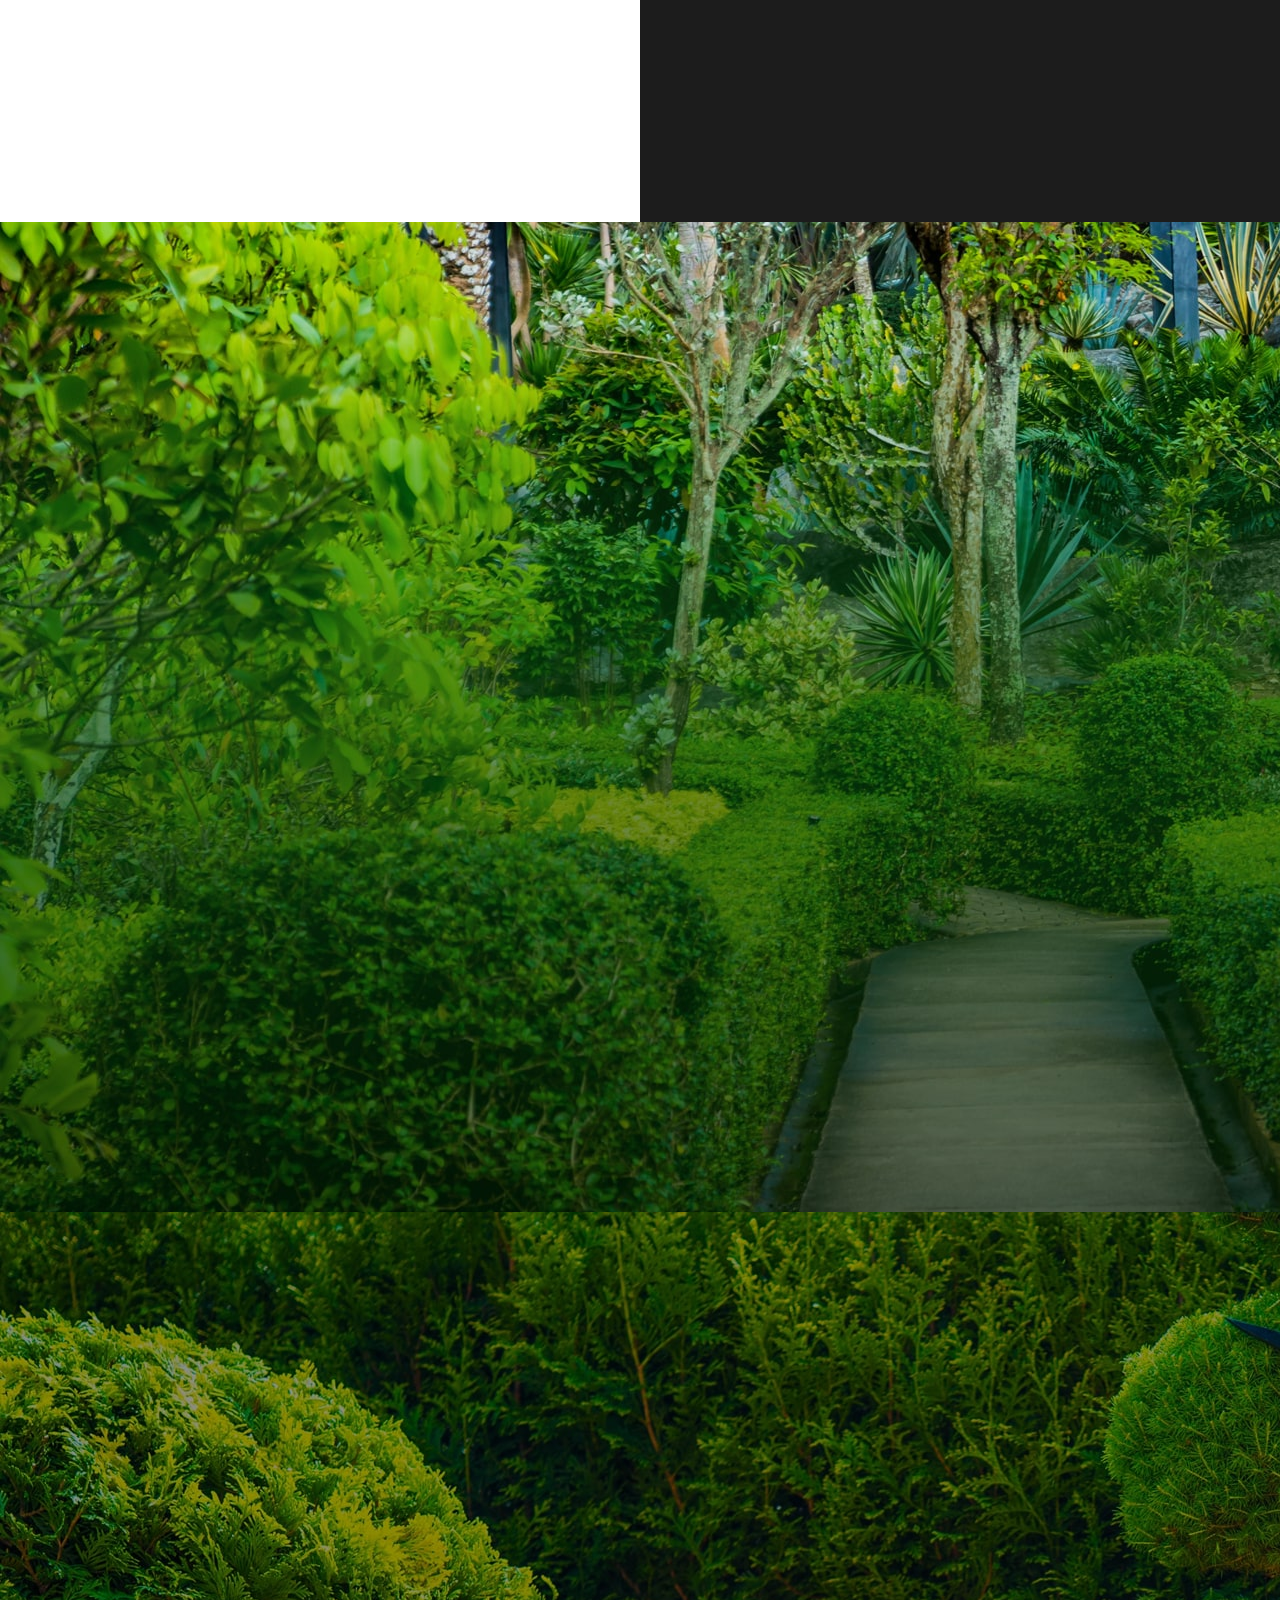
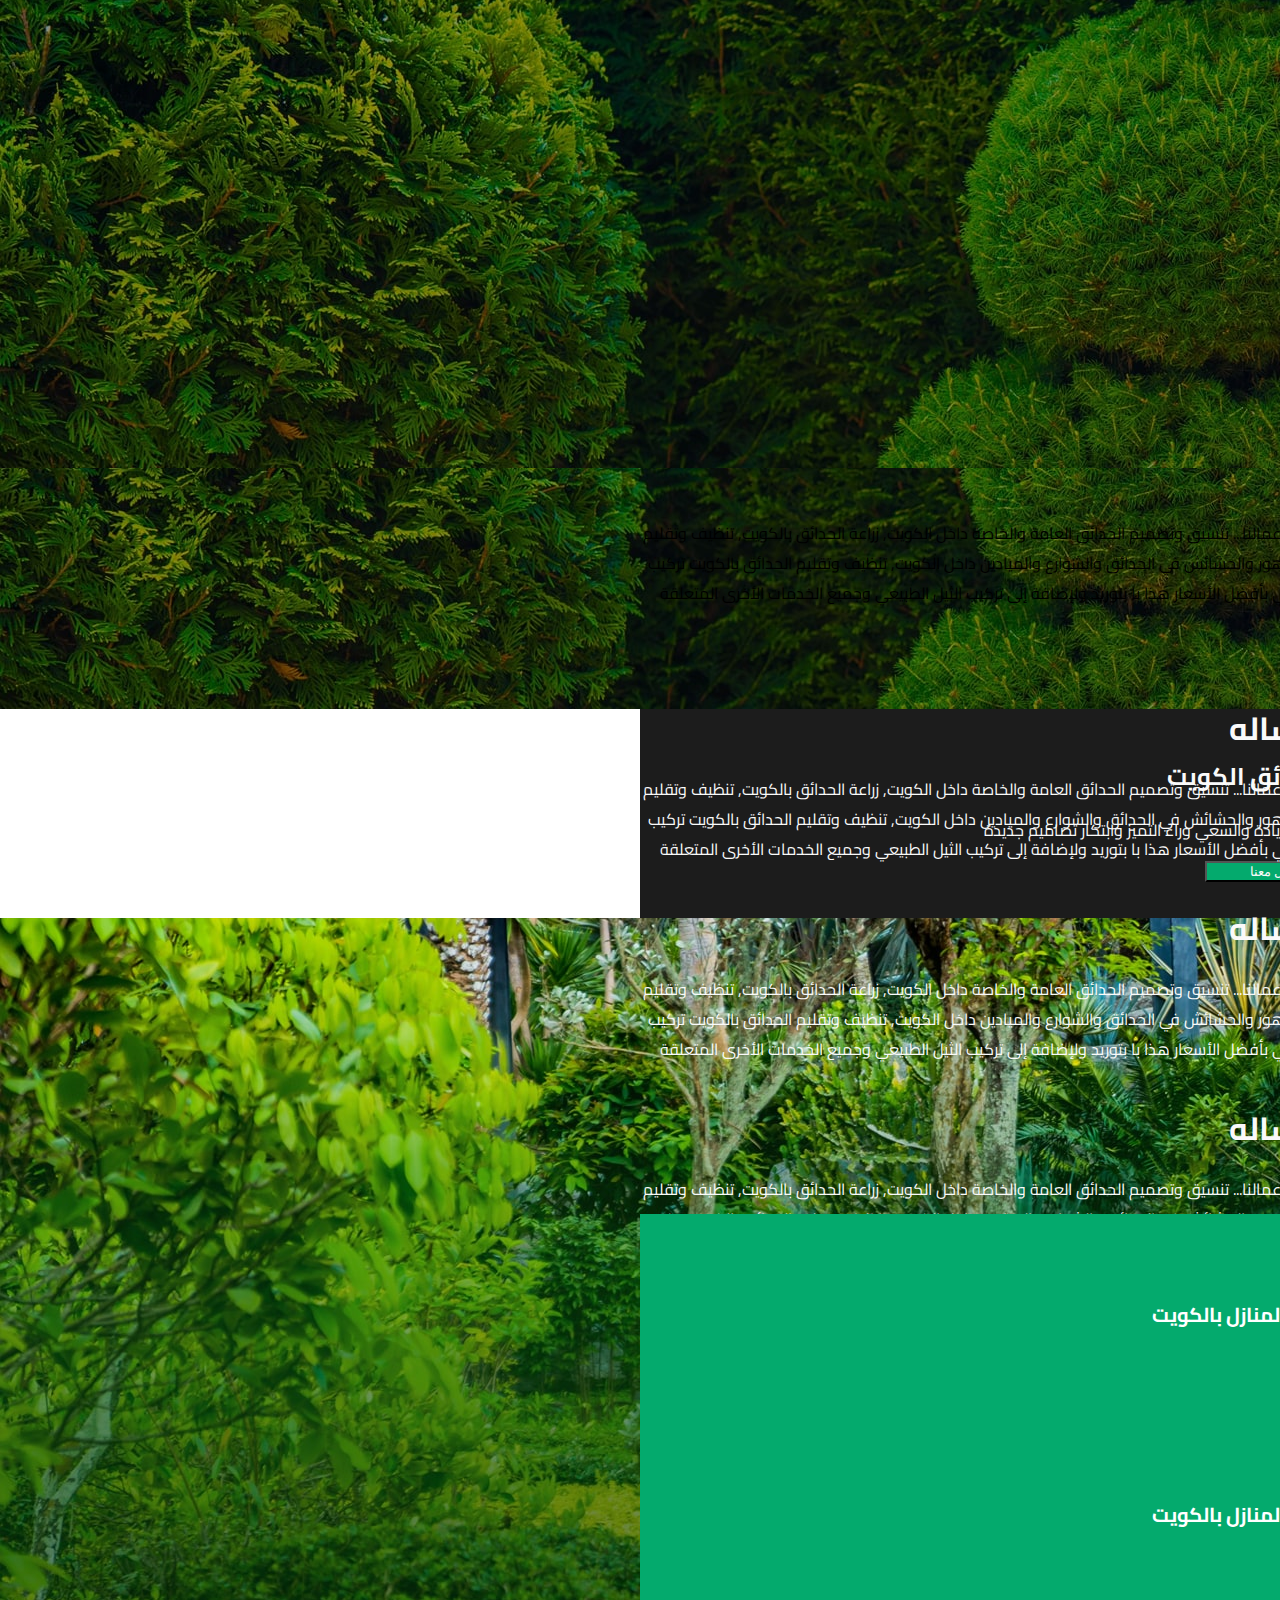
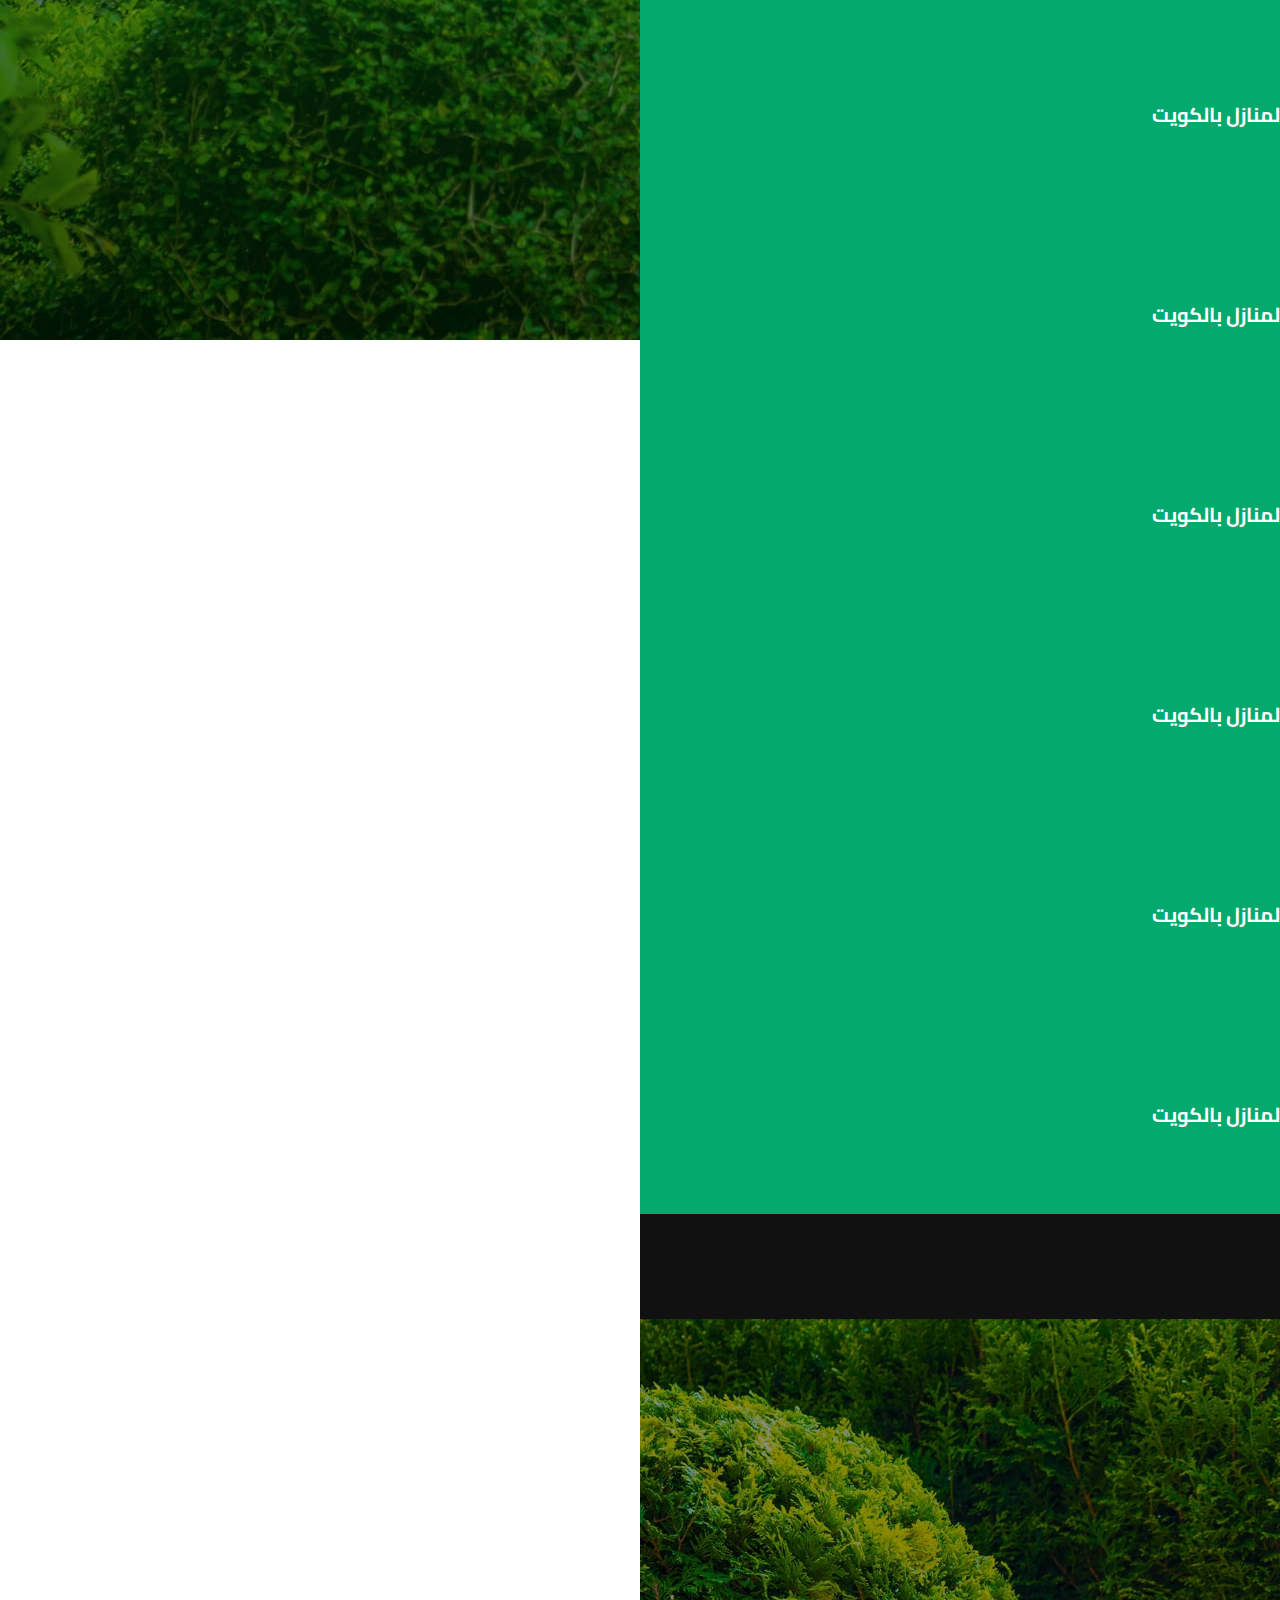
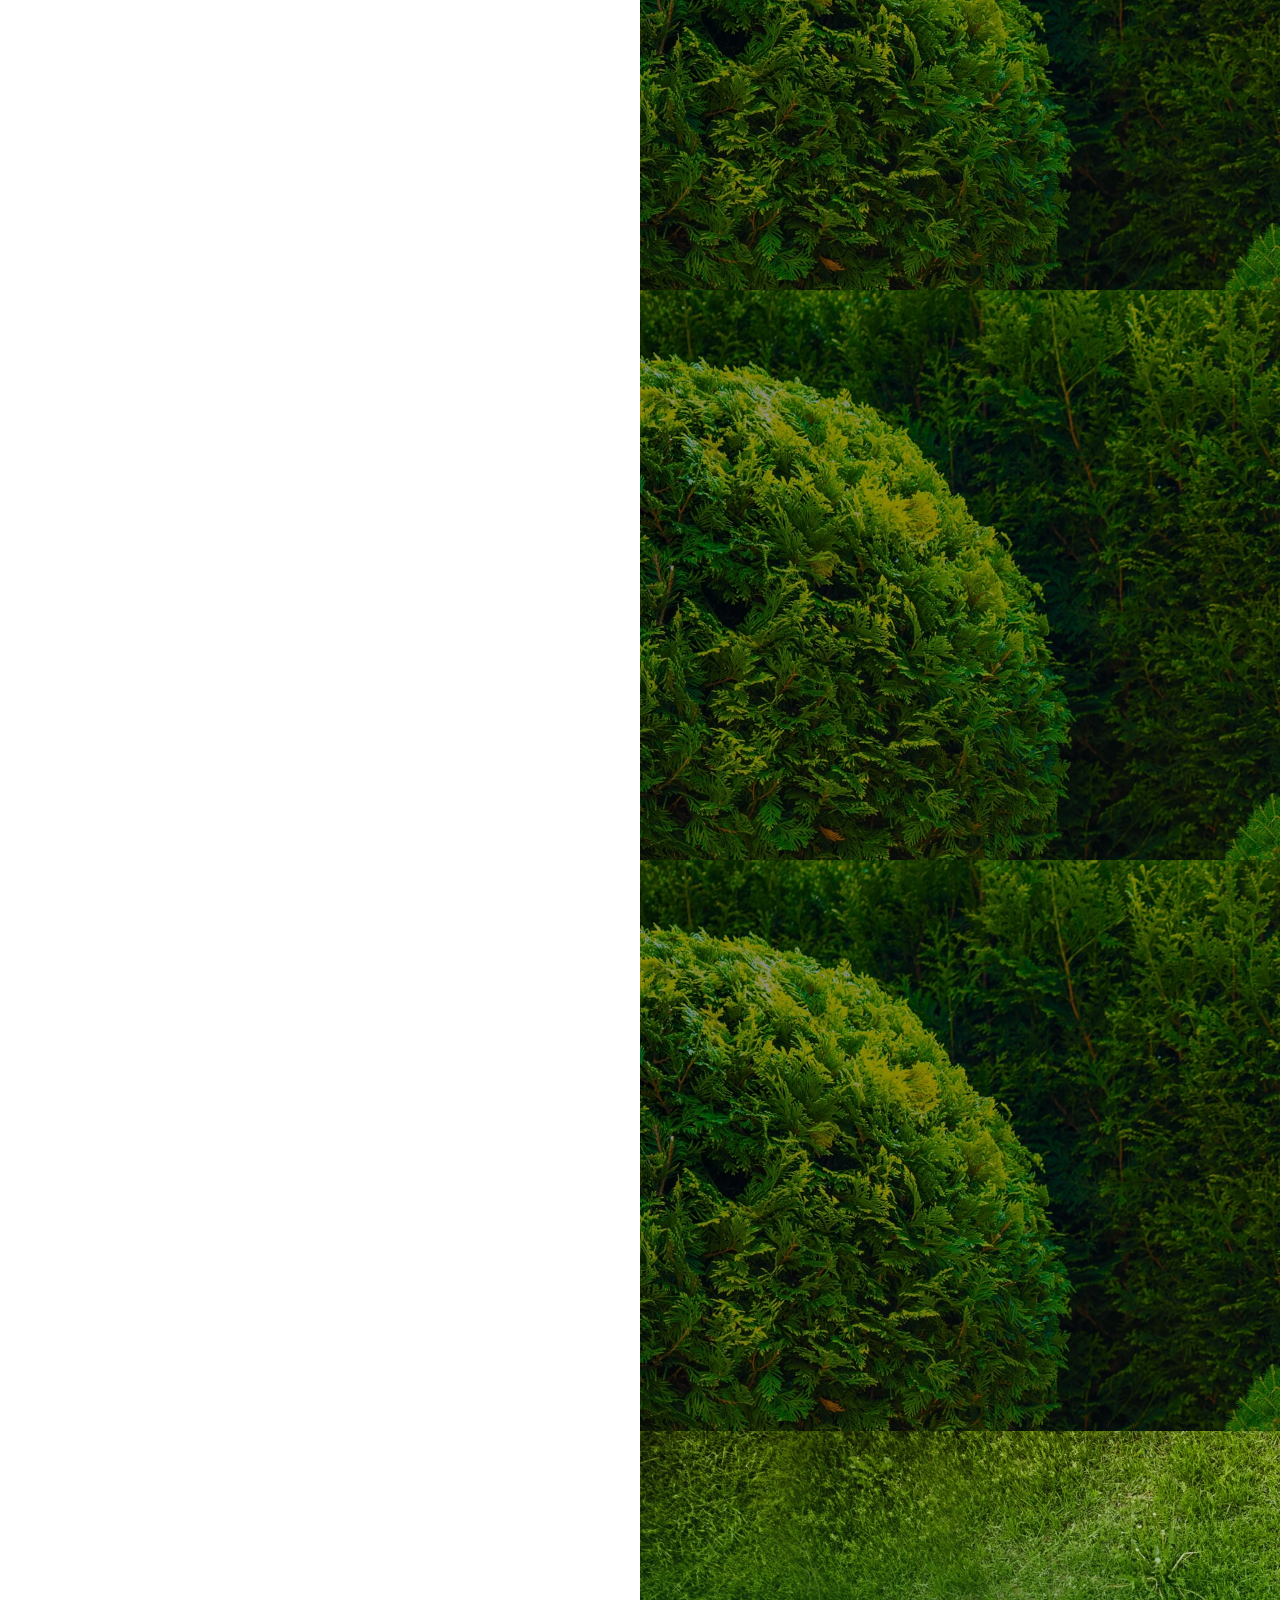
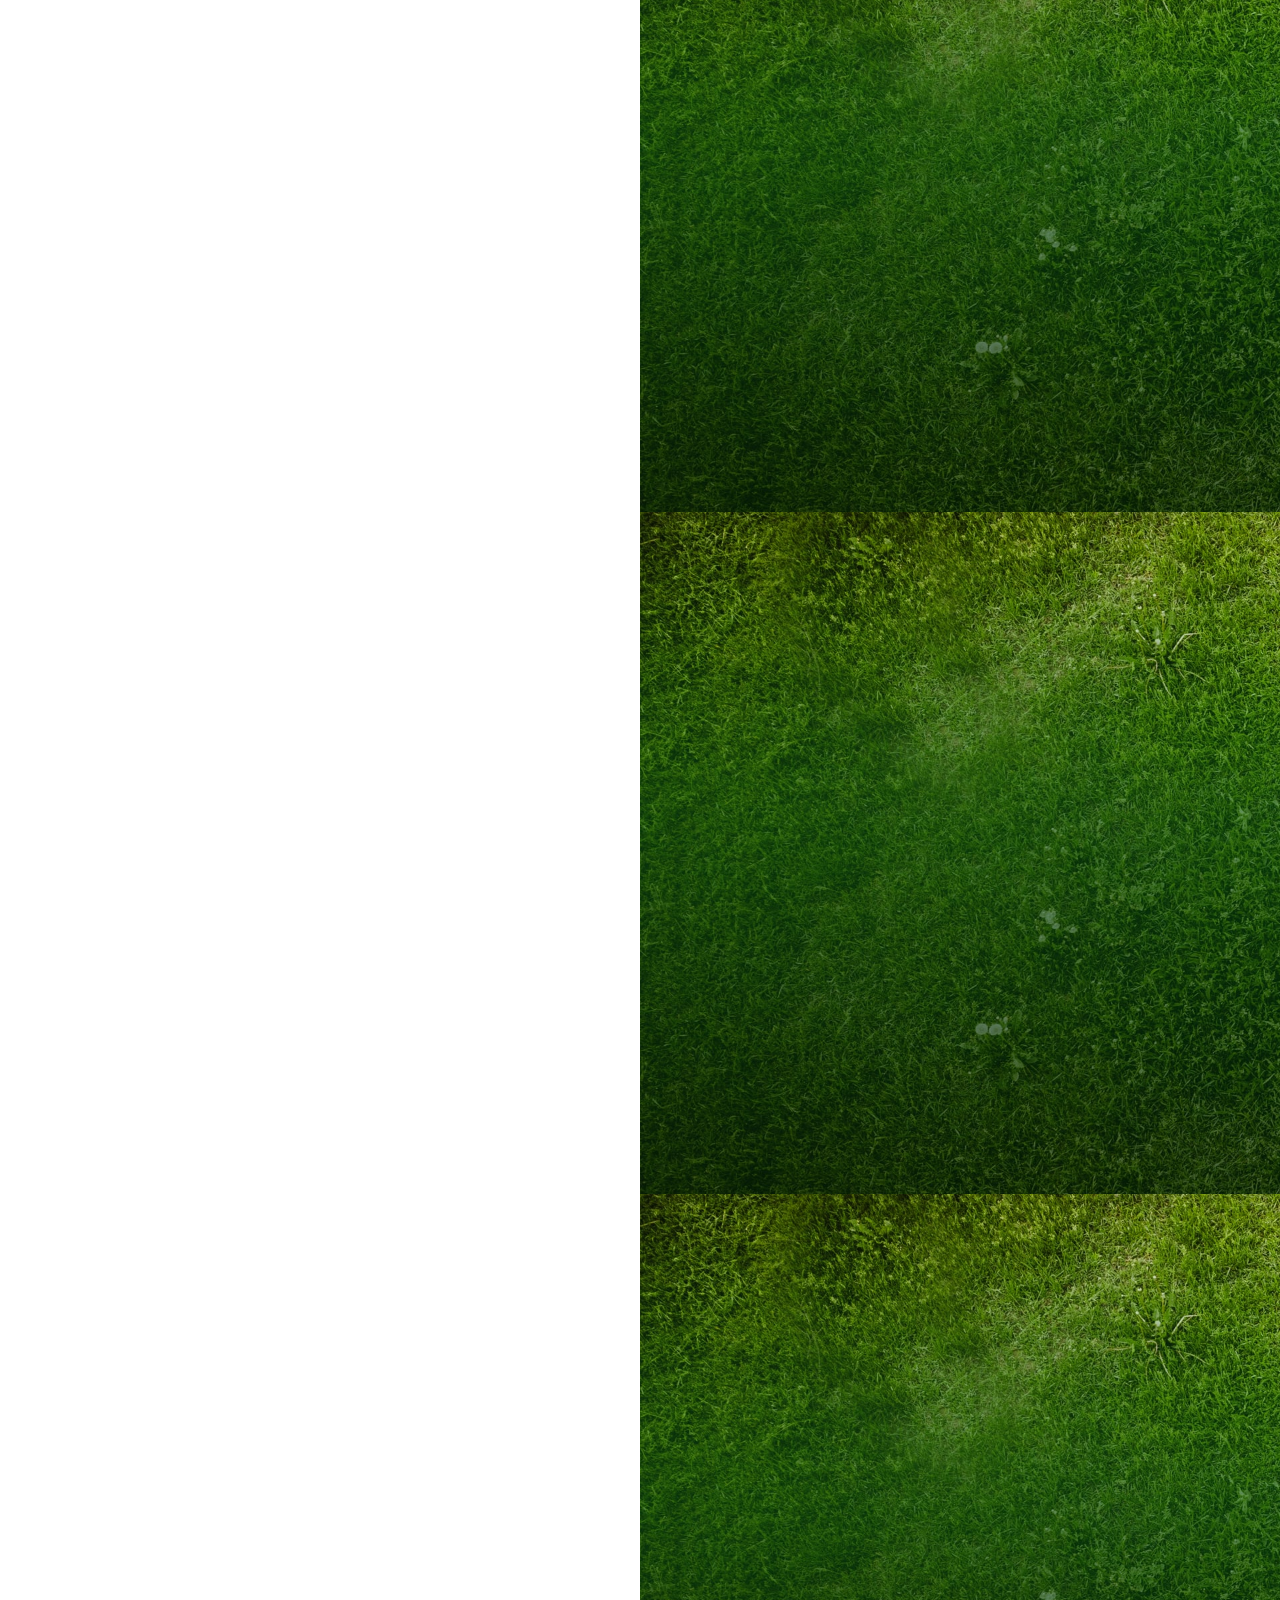
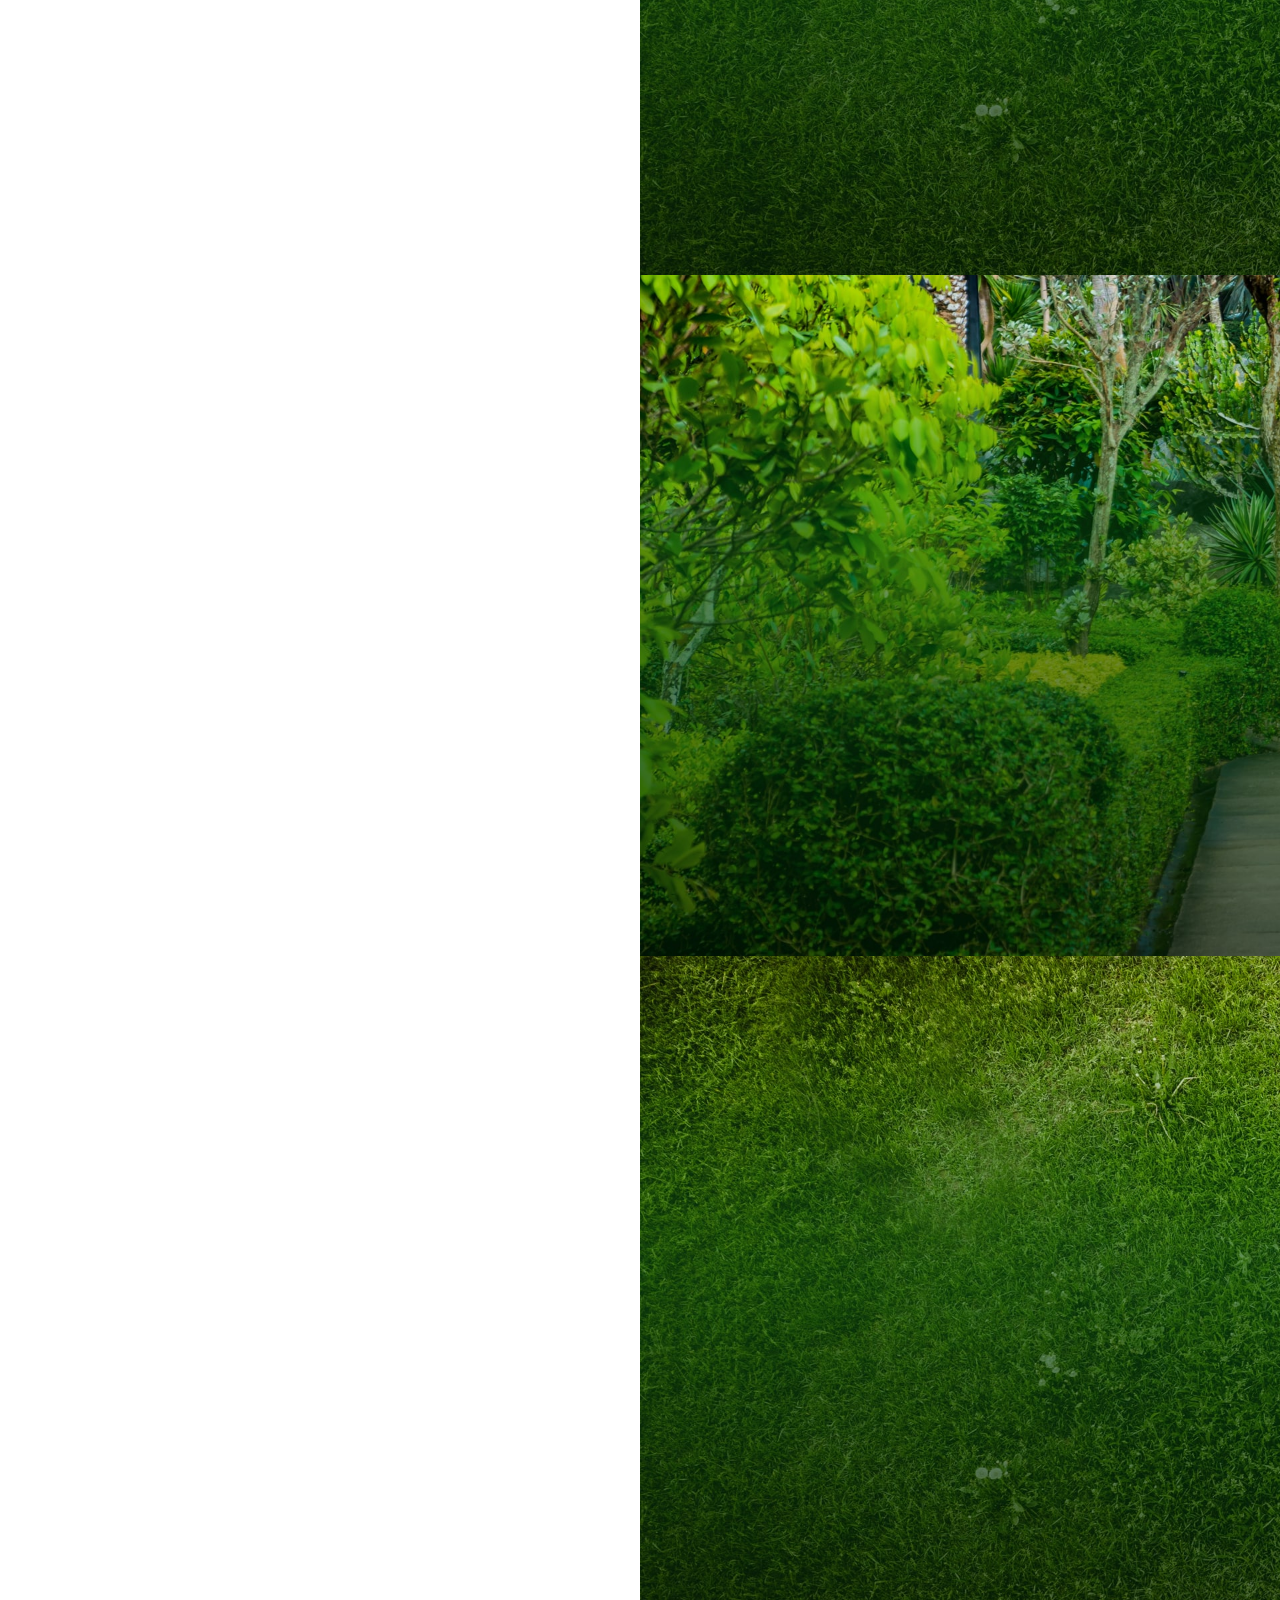
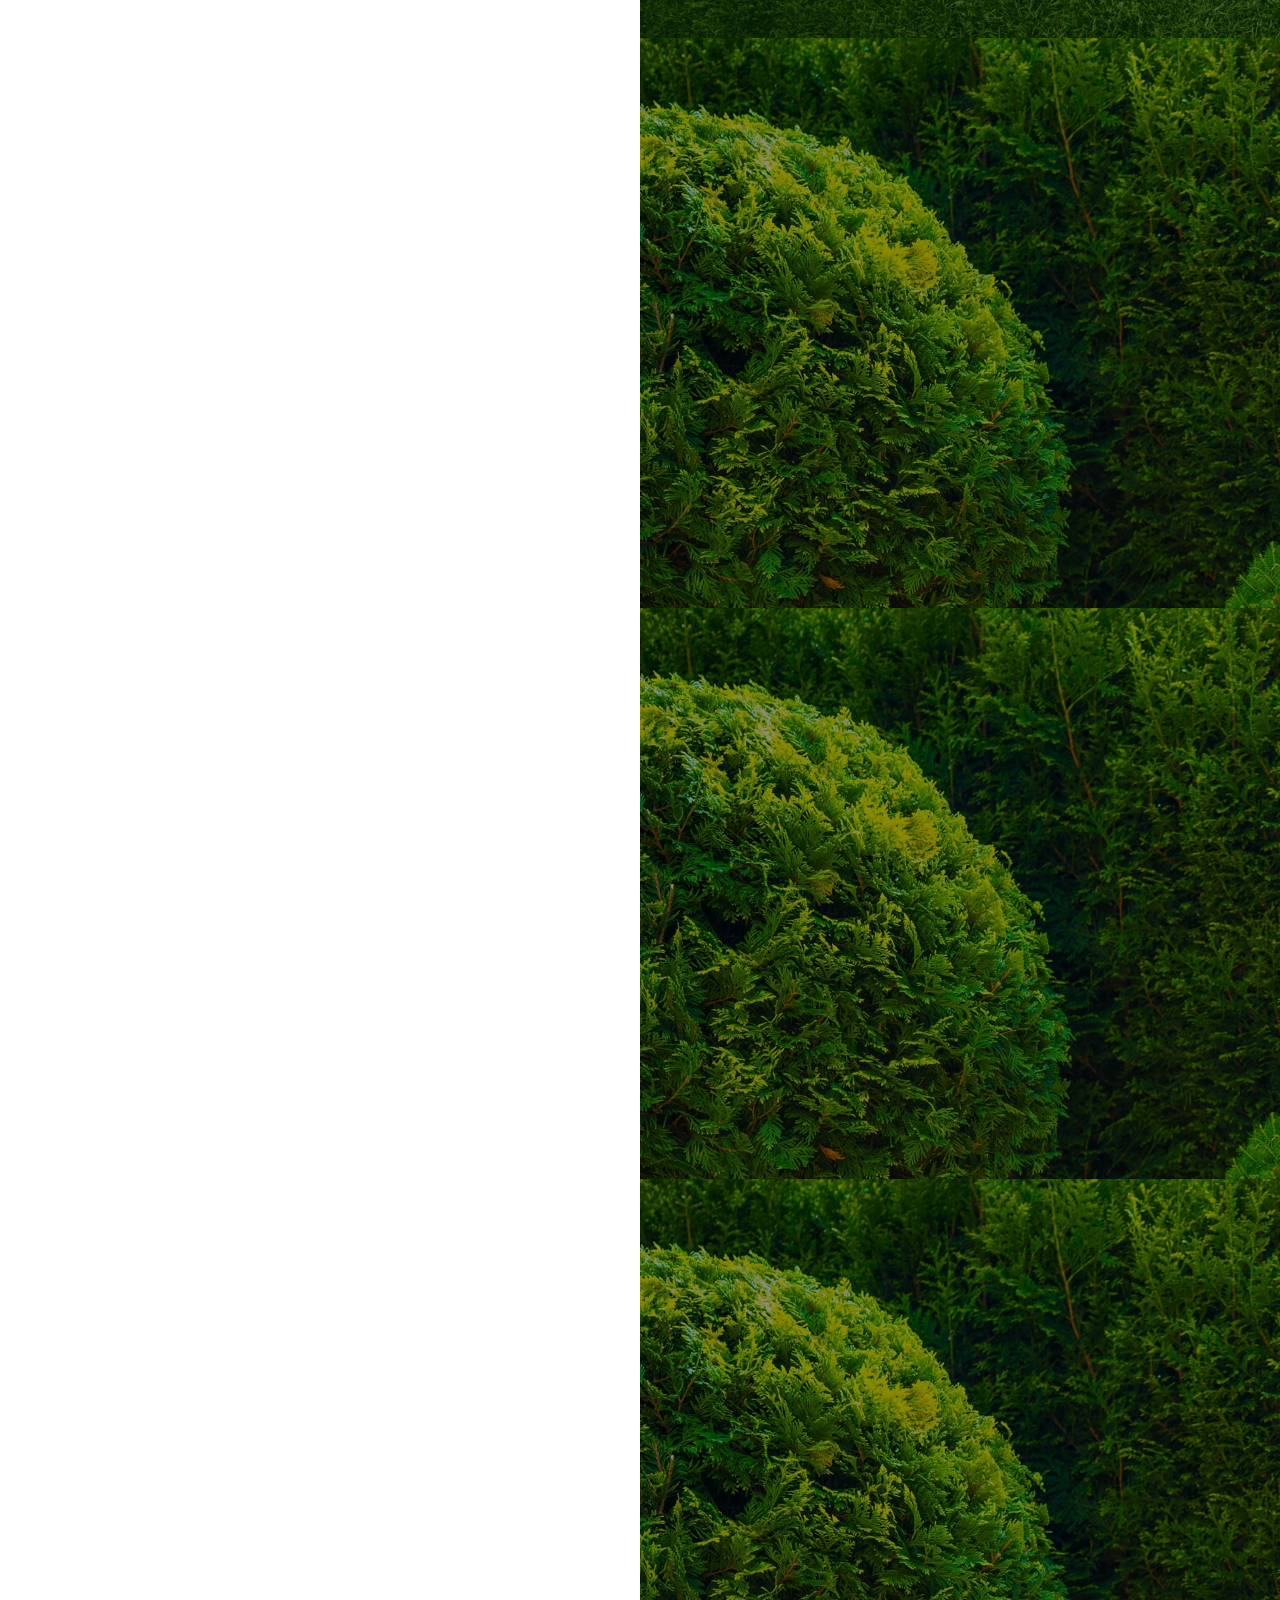
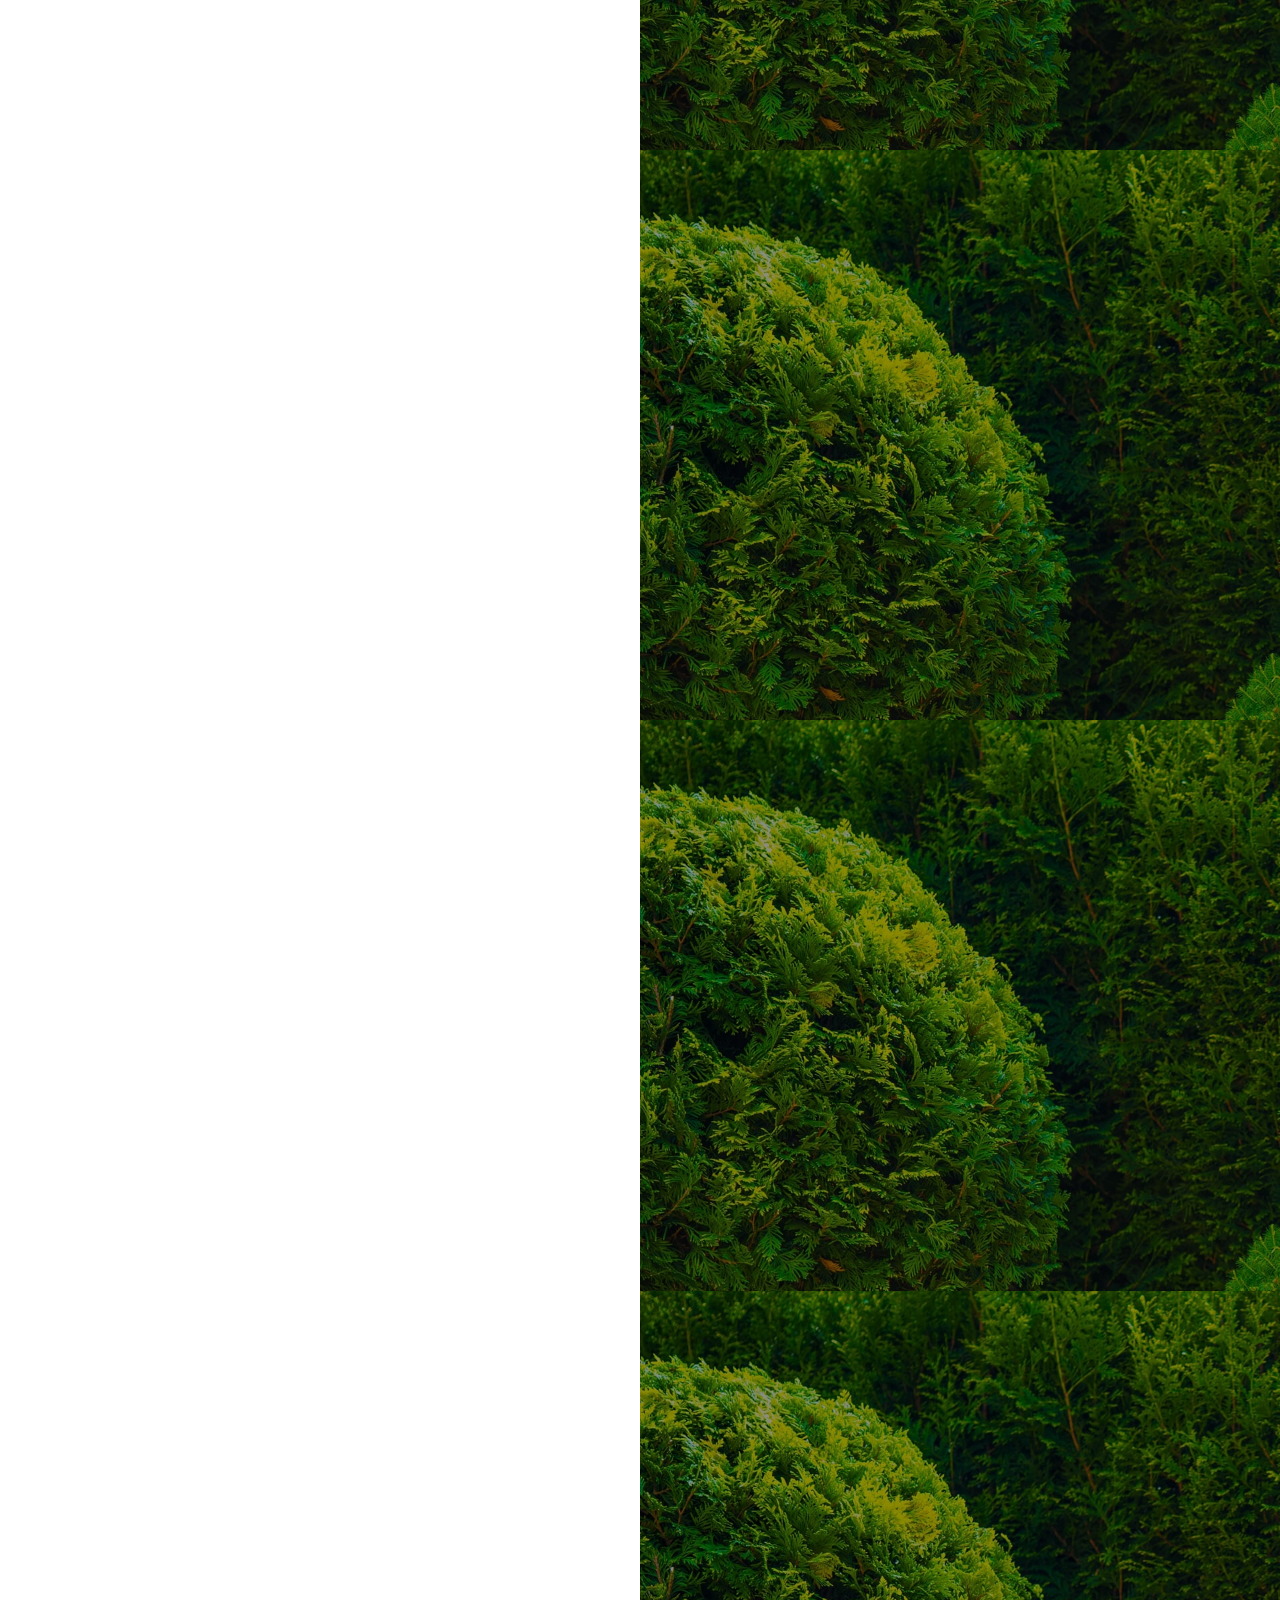
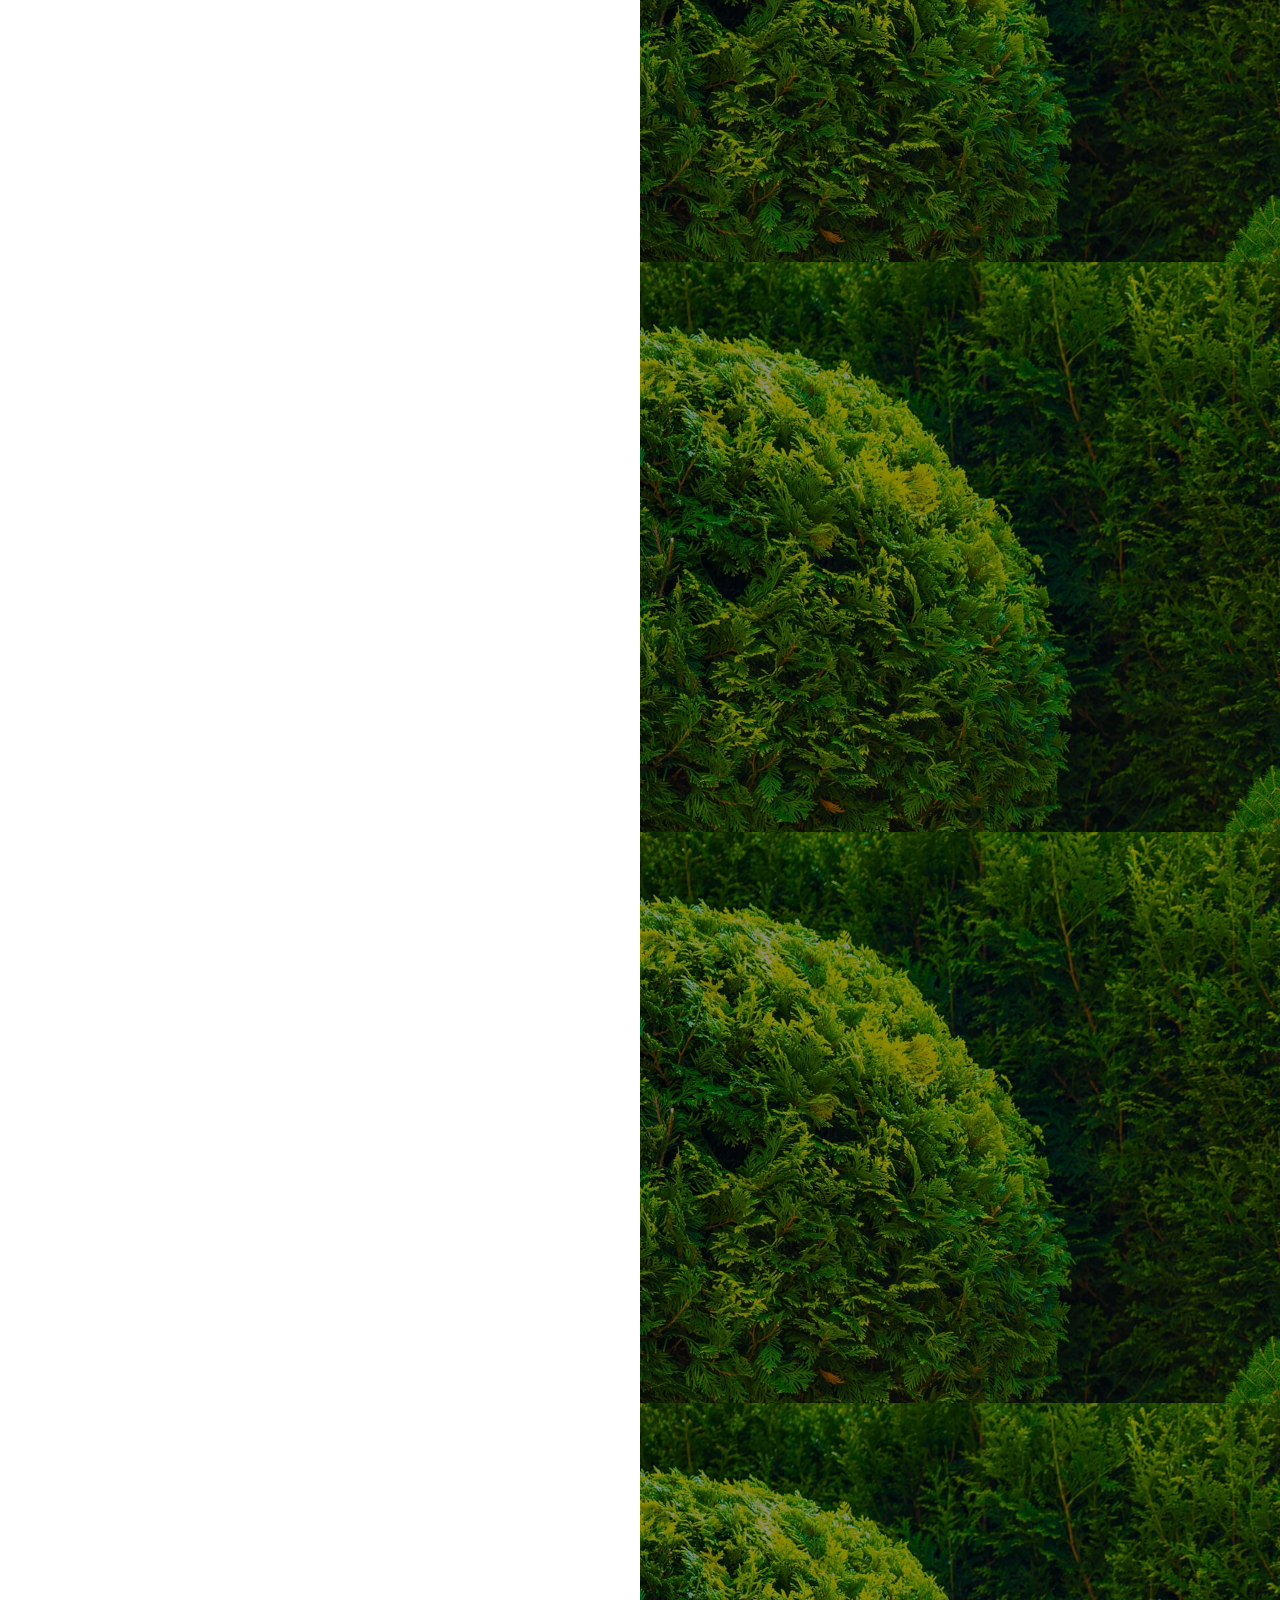
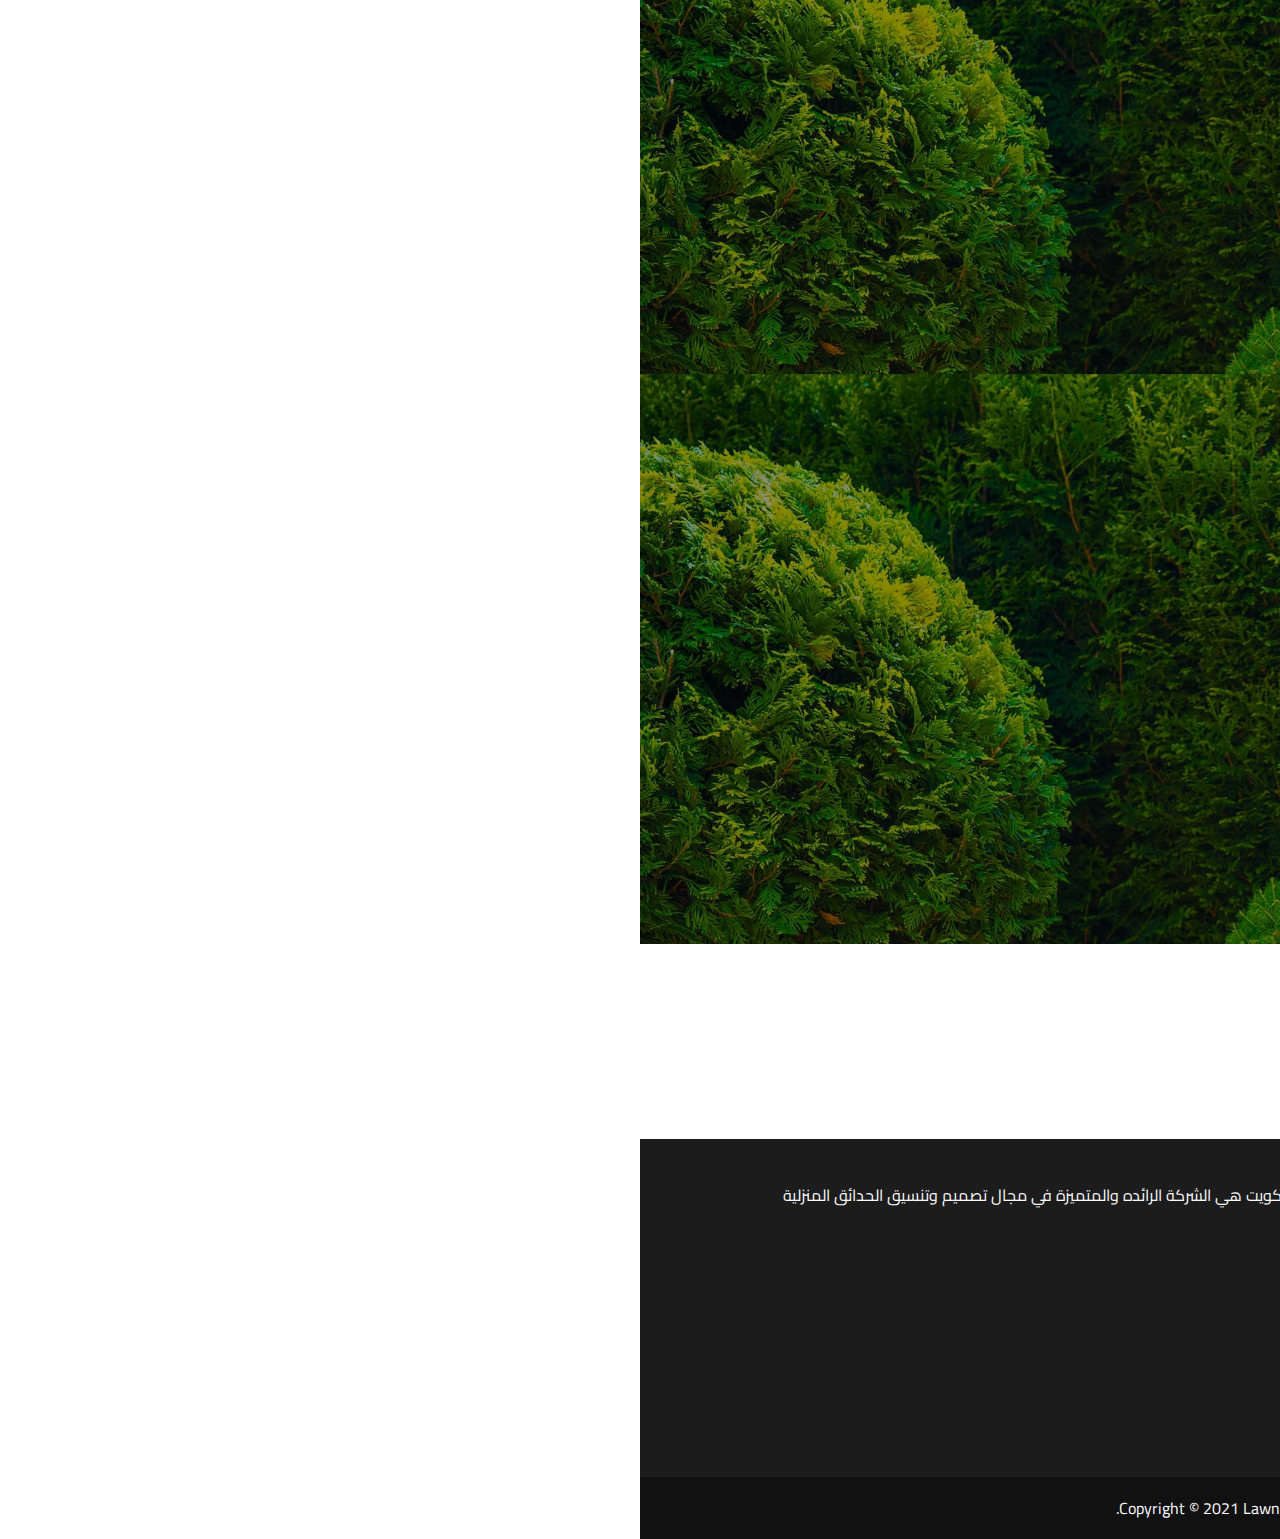
==== index.html @ 7a1b2225 "first commit" ====
<!doctype html>
<html lang="en">

<head>
    <meta charset="utf-8">
    <meta name="viewport" content="width=device-width, initial-scale=1">
    <title>Bootstrap demo</title>
    <link href="https://cdn.jsdelivr.net/npm/bootstrap@5.3.2/dist/css/bootstrap.min.css" rel="stylesheet"
        integrity="sha384-T3c6CoIi6uLrA9TneNEoa7RxnatzjcDSCmG1MXxSR1GAsXEV/Dwwykc2MPK8M2HN" crossorigin="anonymous">
    <link rel="preconnect" href="https://fonts.googleapis.com">
    <link rel="preconnect" href="https://fonts.gstatic.com" crossorigin>
    <link href="https://fonts.googleapis.com/css2?family=Cairo:wght@200;300;400;500;600;700;800;900;1000&display=swap"
        rel="stylesheet">
    <link rel="stylesheet" href="css/style.css">
</head>

<body>
    <nav class="navbar navbar-expand-lg ">
        <div class="container-fluid">
            <a class="navbar-brand" href="#">شركه الشيخ لتنسيق الحدائق</a>
            <button class="navbar-toggler" type="button" data-bs-toggle="collapse" data-bs-target="#navbarText"
                aria-controls="navbarText" aria-expanded="false" aria-label="Toggle navigation">
                <span class="navbar-toggler-icon"></span>
            </button>
            <div class="collapse navbar-collapse" id="navbarText">
                <ul class="navbar-nav navbar-nav-css me-auto mb-2 mb-lg-0">
                    <li class="nav-item">
                        <a class="nav-link active" aria-current="page" href="index.html">الرئيسية</a>
                    </li>
                    <li class="nav-item">
                        <a class="nav-link" href="articals.html"> مقالات وأعمال</a>
                    </li>
                    <li class="nav-item">
                        <a class="nav-link" href="services.html">الخدمات </a>
                    </li>
                    <li class="nav-item">
                        <a class="nav-link" href="contact-us.html">اتصل بنا </a>
                    </li>
                </ul>
            </div>
        </div>
    </nav>
    <!--Slider-->
    <div id="carouselExampleAutoplaying" class="carousel  slide" data-bs-ride="carousel">
        <div class="carousel-inner carousel-css">
            <div class="carousel-item active">
                <img src="img/1.jpg" class="d-block w-100" alt="...">
                <div class="carousel-caption carousel-caption-css carousel-caption-css">
                    <h2>تنسيق حدائق الكويت</h2>
                    <p>شركة الشيخ لتنسيق حدائق الكويت
                        الجودة والريادة والسعي وراء التميز وابتكار تصاميم جديدة</p>
                    <button type="button" class="btn">تواصل معنا</button>
                </div>
            </div>
            <div class="carousel-item">
                <img src="img/2.jpg" class="d-block w-100" alt="...">
                <div class="carousel-caption carousel-caption-css carousel-caption-css">
                    <h2>تنسيق حدائق الكويت</h2>
                    <p>شركة الشيخ لتنسيق حدائق الكويت
                        الجودة والريادة والسعي وراء التميز وابتكار تصاميم جديدة</p>
                    <button type="button" class="btn">تواصل معنا</button>
                </div>
            </div>
            <div class="carousel-item">
                <img src="img/1.jpg" class="d-block w-100" alt="...">
                <div class="carousel-caption carousel-caption-css carousel-caption-css">
                    <h2>تنسيق حدائق الكويت</h2>
                    <p>شركة الشيخ لتنسيق حدائق الكويت
                        الجودة والريادة والسعي وراء التميز وابتكار تصاميم جديدة</p>
                    <button type="button" class="btn">تواصل معنا</button>
                </div>
            </div>
        </div>
        <button class="carousel-control-prev" type="button" data-bs-target="#carouselExampleAutoplaying"
            data-bs-slide="prev">
            <span class="carousel-control-prev-icon" aria-hidden="true"></span>
            <span class="visually-hidden">Previous</span>
        </button>
        <button class="carousel-control-next" type="button" data-bs-target="#carouselExampleAutoplaying"
            data-bs-slide="next">
            <span class="carousel-control-next-icon" aria-hidden="true"></span>
            <span class="visually-hidden">Next</span>
        </button>
    </div>
    <!--about us-->
    <div class="about-us py-5">
        <div class="container-fluid">
            <div class="row justify-content-center align-items-center">
                <div class="col-12">
                    <h1 class="text-center mb-5">تنسيق حدائق</h1>
                </div>
            </div>
            <div class="row justify-content-between">
                <div class="col-md-6">
                    <img class="w-100" src="img/2.jpg" alt="...">
                </div>
                <div class="col-md-6">
                    <div class="about-us-info p-5">
                        <h5>تنسيق حدائق الكويت</h5>
                        <p>شركة الشيخ لتنسيق حدائق الكويت
                            الجودة والريادة والسعي وراء التميز وابتكار تصاميم جديدة
                            بعض أعمالنا... تنسيق وتصميم الحدائق العامة والخاصة داخل الكويت, زراعة الحدائق بالكويت, تنظيف
                            وتقليم الحدائق
                            بالكويت,
                            زراعة الزهور والأشجار والنخيل بالكويت, تركيب ثيل صناعية بالكويت, قص الأشجار والزهور والحشائش
                            في الحدائق والشوارع
                            والميادين داخل الكويت, تنظيف وتقليم الحدائق بالكويت تركيب العشب الجداري الصناعي بأشكال متوعة
                            عالية الجودة كما
                            توفر
                            الشركة تنسيق حدائق العشب الطبيعي بأفضل الأسعار هذا با بتوريد ولإضافة إلى تركيب الثيل الطبيعي
                            وجميع الخدمات
                            الأخرى
                            المتعلقة ابدأ في التواصل معنا الآن
                        </p>
                    </div>
                </div>
            </div>
        </div>
    </div>
    <!--massage-->
    <div class="massage">
        <div class="container-fluid">
            <div class="row justify-content-center align-items-center">
                <div class="col-12 p-5">
                    <div id="carouselExampleAutoplaying" class="carousel  slide" data-bs-ride="carousel">
                        <div class="carousel-inner carousel-css">
                            <div class="carousel-item active">
                                <div class="carousel-caption carousel-caption-css carousel-caption-css">
                                    <h1 class="text-center "> الرساله</h1>
                                    <p class="">شركة الشيخ لتنسيق حدائق الكويت
                                        الجودة والريادة والسعي وراء التميز وابتكار تصاميم جديدة
                                        بعض أعمالنا... تنسيق وتصميم الحدائق العامة والخاصة داخل الكويت, زراعة الحدائق
                                        بالكويت, تنظيف وتقليم الحدائق
                                        بالكويت,
                                        زراعة الزهور والأشجار والنخيل بالكويت, تركيب ثيل صناعية بالكويت, قص الأشجار
                                        والزهور والحشائش في الحدائق والشوارع
                                        والميادين داخل الكويت, تنظيف وتقليم الحدائق بالكويت تركيب العشب الجداري الصناعي
                                        بأشكال متوعة عالية الجودة كما
                                        توفر
                                        الشركة تنسيق حدائق العشب الطبيعي بأفضل الأسعار هذا با بتوريد ولإضافة إلى تركيب
                                        الثيل الطبيعي وجميع الخدمات
                                        الأخرى
                                        المتعلقة ابدأ في التواصل معنا الآن
                                    </p>
                                </div>
                            </div>
                            <div class="carousel-item">
                                <div class="carousel-caption carousel-caption-css carousel-caption-css">
                                    <h1 class="text-center "> الرساله</h1>
                                    <p class="">شركة الشيخ لتنسيق حدائق الكويت
                                        الجودة والريادة والسعي وراء التميز وابتكار تصاميم جديدة
                                        بعض أعمالنا... تنسيق وتصميم الحدائق العامة والخاصة داخل الكويت, زراعة الحدائق
                                        بالكويت, تنظيف وتقليم الحدائق
                                        بالكويت,
                                        زراعة الزهور والأشجار والنخيل بالكويت, تركيب ثيل صناعية بالكويت, قص الأشجار
                                        والزهور والحشائش في الحدائق والشوارع
                                        والميادين داخل الكويت, تنظيف وتقليم الحدائق بالكويت تركيب العشب الجداري الصناعي
                                        بأشكال متوعة عالية الجودة كما
                                        توفر
                                        الشركة تنسيق حدائق العشب الطبيعي بأفضل الأسعار هذا با بتوريد ولإضافة إلى تركيب
                                        الثيل الطبيعي وجميع الخدمات
                                        الأخرى
                                        المتعلقة ابدأ في التواصل معنا الآن
                                    </p>
                                </div>
                            </div>
                            <div class="carousel-item">
                                <div class="carousel-caption carousel-caption-css carousel-caption-css">
                                    <h1 class="text-center "> الرساله</h1>
                                    <p class="">شركة الشيخ لتنسيق حدائق الكويت
                                        الجودة والريادة والسعي وراء التميز وابتكار تصاميم جديدة
                                        بعض أعمالنا... تنسيق وتصميم الحدائق العامة والخاصة داخل الكويت, زراعة الحدائق
                                        بالكويت, تنظيف وتقليم الحدائق
                                        بالكويت,
                                        زراعة الزهور والأشجار والنخيل بالكويت, تركيب ثيل صناعية بالكويت, قص الأشجار
                                        والزهور والحشائش في الحدائق والشوارع
                                        والميادين داخل الكويت, تنظيف وتقليم الحدائق بالكويت تركيب العشب الجداري الصناعي
                                        بأشكال متوعة عالية الجودة كما
                                        توفر
                                        الشركة تنسيق حدائق العشب الطبيعي بأفضل الأسعار هذا با بتوريد ولإضافة إلى تركيب
                                        الثيل الطبيعي وجميع الخدمات
                                        الأخرى
                                        المتعلقة ابدأ في التواصل معنا الآن
                                    </p>
                                </div>
                            </div>
                        </div>
                    </div>

                </div>
            </div>
        </div>
    </div>


    <!--services-->
    <div class="services py-5">
        <div class="container">
            <div class="row justify-content-center align-items-center">
                <div class="col-md-12">
                    <h1 class="text-center mb-5">خدماتنا </h1>
                </div>
            </div>
            <div class="row">
                <div class="col-md-3 mb-2">
                    <div class="serv">
                        <img src="img/serv1.jpg" alt="Avatar" class="image">
                        <div class="overlay">
                            <div class="text">تنسيق حدائق المنازل بالكويت </div>
                        </div>

                    </div>
                </div>
                <div class="col-md-3 mb-2">
                    <div class="serv">
                        <img src="img/serv1.jpg" alt="Avatar" class="image">
                        <div class="overlay">
                            <div class="text">تنسيق حدائق المنازل بالكويت </div>
                        </div>

                    </div>
                </div>
                <div class="col-md-3 mb-2">
                    <div class="serv">
                        <img src="img/serv1.jpg" alt="Avatar" class="image">
                        <div class="overlay">
                            <div class="text">تنسيق حدائق المنازل بالكويت </div>
                        </div>

                    </div>
                </div>
                <div class="col-md-3 mb-2">
                    <div class="serv">
                        <img src="img/serv1.jpg" alt="Avatar" class="image">
                        <div class="overlay">
                            <div class="text">تنسيق حدائق المنازل بالكويت </div>
                        </div>

                    </div>
                </div>
            </div>
            <div class="row">
                <div class="col-md-3 mb-2">
                    <div class="serv">
                        <img src="img/serv1.jpg" alt="Avatar" class="image">
                        <div class="overlay">
                            <div class="text">تنسيق حدائق المنازل بالكويت </div>
                        </div>

                    </div>
                </div>
                <div class="col-md-3 mb-2">
                    <div class="serv ">
                        <img src="img/serv1.jpg" alt="Avatar" class="image">
                        <div class="overlay">
                            <div class="text">تنسيق حدائق المنازل بالكويت </div>
                        </div>

                    </div>
                </div>
                <div class="col-md-3 mb-2">
                    <div class="serv">
                        <img src="img/serv1.jpg" alt="Avatar" class="image">
                        <div class="overlay">
                            <div class="text">تنسيق حدائق المنازل بالكويت </div>
                        </div>

                    </div>
                </div>
                <div class="col-md-3 mb-2">
                    <div class="serv">
                        <img src="img/serv1.jpg" alt="Avatar" class="image">
                        <div class="overlay">
                            <div class="text">تنسيق حدائق المنازل بالكويت </div>
                        </div>

                    </div>
                </div>
            </div>
        </div>
    </div>
    <!--Gallery-->
    <div class="gallery py-5">
        <div class="container">
            <div class="row justify-content-between align-items-center gallery-header">
                <div class="col-md-6">
                    <h3>اعمالنا</h3>
                </div>
                <div class="col-md-6">
                    <nav class="gallery-nav">
                        <div class="nav nav-tabs" id="nav-tab" role="tablist">
                            <button class="nav-link active" id="nav-home-tab" data-bs-toggle="tab"
                                data-bs-target="#nav-home" type="button" role="tab" aria-controls="nav-home"
                                aria-selected="true">الجهراء</button>
                            <button class="nav-link" id="nav-profile-tab" data-bs-toggle="tab"
                                data-bs-target="#nav-profile" type="button" role="tab" aria-controls="nav-profile"
                                aria-selected="false">حولى</button>
                            <button class="nav-link" id="nav-contact-tab" data-bs-toggle="tab"
                                data-bs-target="#nav-contact" type="button" role="tab" aria-controls="nav-contact"
                                aria-selected="false">العاصمه</button>
                        </div>
                    </nav>
                </div>
                <div class="tab-content" id="nav-tabContent">
                    <div class="tab-pane fade show active" id="nav-home" role="tabpanel" aria-labelledby="nav-home-tab">
                        <div class="row ">
                            <div class="col-md-12">
                                <div class="row mb-4">
                                    <div class="col-md-4 mb-2">
                                        <img class="w-100" src="img/2.jpg" alt="...">
                                    </div>
                                    <div class="col-md-4 mb-2">
                                        <img class="w-100" src="img/2.jpg" alt="...">
                                    </div>
                                    <div class="col-md-4 mb-2">
                                        <img class="w-100" src="img/2.jpg" alt="...">
                                    </div>
                                </div>
                                <div class="row">
                                    <div class="col-md-4 mb-2">
                                        <img class="w-100" src="img/3.jpg" alt="...">
                                    </div>
                                    <div class="col-md-4 mb-2">
                                        <img class="w-100" src="img/3.jpg" alt="...">
                                    </div>
                                    <div class="col-md-4 mb-2">
                                        <img class="w-100" src="img/3.jpg" alt="...">
                                    </div>
                                </div>
                            </div>
                        </div>
                    </div>
                    <div class="tab-pane fade" id="nav-profile" role="tabpanel" aria-labelledby="nav-profile-tab">
                        <div class="row ">
                            <div class="col-md-12">
                                <div class="row mb-3">
                                    <div class="col-md-4 mb-2">
                                        <img class="w-100" src="img/1.jpg" alt="...">
                                        <div class="middle">
                                            <div class="text">Nour</div>
                                        </div>
                                    </div>
                                    <div class="col-md-4 mb-2">
                                        <img class="w-100" src="img/3.jpg" alt="...">
                                        <div class="middle">
                                            <div class="text">Nour</div>
                                        </div>
                                    </div>
                                    <div class="col-md-4 mb-2">
                                        <img class="w-100" src="img/2.jpg" alt="...">
                                        <div class="middle">
                                            <div class="text">Nour</div>
                                        </div>
                                    </div>
                                </div>
                                <div class="row">
                                    <div class="col-md-4 mb-2">
                                        <img class="w-100" src="img/2.jpg" alt="...">
                                        <div class="middle">
                                            <div class="text">Nour</div>
                                        </div>
                                    </div>
                                    <div class="col-md-4 mb-2">
                                        <img class="w-100" src="img/2.jpg" alt="...">
                                        <div class="middle">
                                            <div class="text">Nour</div>
                                        </div>
                                    </div>
                                    <div class="col-md-4 mb-2">
                                        <img class="w-100" src="img/2.jpg" alt="...">
                                        <div class="middle">
                                            <div class="text">Nour</div>
                                        </div>
                                    </div>
                                </div>
                            </div>
                        </div>
                    </div>
                    <div class="tab-pane fade" id="nav-contact" role="tabpanel" aria-labelledby="nav-contact-tab">
                        <div class="row ">
                            <div class="col-md-12">
                                <div class="row mb-3">
                                    <div class="col-md-4">
                                        <img class="w-100" src="img/2.jpg" alt="...">
                                        <div class="middle">
                                            <div class="text">Nour</div>
                                        </div>
                                    </div>
                                    <div class="col-md-4">
                                        <img class="w-100" src="img/2.jpg" alt="...">
                                        <div class="middle">
                                            <div class="text">Nour</div>
                                        </div>
                                    </div>
                                    <div class="col-md-4">
                                        <img class="w-100" src="img/2.jpg" alt="...">
                                        <div class="middle">
                                            <div class="text">Nour</div>
                                        </div>
                                    </div>
                                </div>
                                <div class="row">
                                    <div class="col-md-4">
                                        <img class="w-100" src="img/2.jpg" alt="...">
                                        <div class="middle">
                                            <div class="text">Nour</div>
                                        </div>
                                    </div>
                                    <div class="col-md-4">
                                        <img class="w-100" src="img/2.jpg" alt="...">
                                        <div class="middle">
                                            <div class="text">Nour</div>
                                        </div>
                                    </div>
                                    <div class="col-md-4">
                                        <img class="w-100" src="img/2.jpg" alt="...">
                                        <div class="middle">
                                            <div class="text">Nour</div>
                                        </div>
                                    </div>
                                </div>
                            </div>
                        </div>
                    </div>
                </div>
            </div>
        </div>
    </div>
    <!--contact-->
    <div class="contact-us py-5">
        <div class="container-fluid">
            <div class="row justify-content-center align-items-center">
                <div class="col-12">
                    <h1 class="text-center mb-5">تواصل معنا</h1>
                </div>
            </div>
            <div class="row justify-content-center align-items-center">
                <div class="col-md-6">
                    <div class="form">
                        <form class="justify-content-center align-items-center">
                            <div class="mb-5">
                                <label for="exampleInputname" class="form-label">الاسم </label>
                                <input type="text" class="form-control" id="exampleInputname" placeholder=" الاسم">
                            </div>
                            <div class="mb-5">
                                <label for="exampleInputEmail1" class="form-label">الايميل </label>
                                <input type="email" class="form-control" placeholder=" ايميل" id="exampleInputEmail1">
                            </div>
                            <div class="mb-5">
                                <label for="floatingTextarea">رساله</label>
                                <textarea class="form-control" placeholder=" رساله" id="floatingTextarea"></textarea>

                            </div>
                            <div class="row justify-content-center align-items-center">
                                <button type="submit" class="btn ">ارسال</button>
                            </div>
                        </form>
                    </div>
                </div>
            </div>
        </div>
    </div>
    <footer class="py-5">
        <div class="container">
            <div class="row">
                <div class="col-md-4">
                    <div class="footer-content">
                        <h5 class="mb-3">تنسيق حدائق</h5>
                        <p>ما هي أفضل الشركات الرائدة في مجال تنسيق حدائق الكويت؟ تعتبر شركة الشيخ لتنسيق الحدائق
                            بالكويت هي
                            الشركة الرائده والمتميزة في مجال تصميم وتنسيق الحدائق المنزلية</p>
                        <div class="social">
                            <i class="fa-brands fa-facebook-f"></i>
                        </div>
                    </div>
                </div>
                <div class="col-md-4">
                    <div class="links">
                        <ul class="navbar-nav me-auto mb-2 mb-lg-0">
                            <li class="nav-item">
                                <a class="nav-link active" aria-current="page" href="#">الرئيسية</a>
                            </li>
                            <li class="nav-item">
                                <a class="nav-link" href="#">تنسيق حدائق الكويت</a>
                            </li>
                            <li class="nav-item">
                                <a class="nav-link" href="#">تصميم الحدائق</a>
                            </li>
                            <li class="nav-item">
                                <a class="nav-link" href="#"> مقالات وأعمال</a>
                            </li>
                            <li class="nav-item">
                                <a class="nav-link" href="#">الخدمات </a>
                            </li>
                            <li class="nav-item">
                                <a class="nav-link " href="#">اتصل بنا </a>
                            </li>
                        </ul>
                    </div>
                </div>

                <div class="col-md-4">
                    <div class="our-work">
                        <h5 class="mb-3">تنسيق حدائق الكويت</h5>
                        <img class="w-100"
                            src="https://1.bp.blogspot.com/-hFTjEPEuS6o/YNhrrnzzI0I/AAAAAAAAAwg/zEe7nzu3OpwymXBoHXibekj9s9O5Q5aZACLcBGAsYHQ/w640-h640/165474013_862844224277087_4879953555850974451_n.jpg"
                            alt="...">
                    </div>
                </div>
            </div>
        </div>
    </footer>
    <div class="copyright py-2">
        <div class="container">
            <div class="content">
                <p>Copyright © 2021 Lawnella, All Rights Reserved.</p>
            </div>
        </div>
    </div>
    <script src="https://cdn.jsdelivr.net/npm/bootstrap@5.3.2/dist/js/bootstrap.bundle.min.js"
        integrity="sha384-C6RzsynM9kWDrMNeT87bh95OGNyZPhcTNXj1NW7RuBCsyN/o0jlpcV8Qyq46cDfL"
        crossorigin="anonymous"></script>
    <script src="https://cdn.jsdelivr.net/npm/@popperjs/core@2.11.8/dist/umd/popper.min.js"
        integrity="sha384-I7E8VVD/ismYTF4hNIPjVp/Zjvgyol6VFvRkX/vR+Vc4jQkC+hVqc2pM8ODewa9r"
        crossorigin="anonymous"></script>
    <script src="https://cdn.jsdelivr.net/npm/bootstrap@5.3.2/dist/js/bootstrap.min.js"
        integrity="sha384-BBtl+eGJRgqQAUMxJ7pMwbEyER4l1g+O15P+16Ep7Q9Q+zqX6gSbd85u4mG4QzX+"
        crossorigin="anonymous"></script>
</body>

</html>
---- css/style.css ----
body{
    direction: rtl;
    text-align: right;
    font-family: 'Cairo', sans-serif;
    margin: 0;
}
h1,h2,h3,h4,h5{
    margin: 0;
}


nav{
    padding: 20px 50px !important;
    background-color: #1c1c1c;
   
}
.navbar-brand{
color: #fafafa !important;
}
.navbar-nav-css a{
color: #fafafa !important;
}
.navbar-nav-css a:hover {
    color: rgb(32, 158, 46) !important;
    text-decoration: line-through;
}
.navbar-nav-css{
    color: #fafafa;
}

.carousel-css{
    height: 100vh !important;
   
}
.carousel-caption-css{
   top:30%;
   height: 200px;
   display: flex;
   flex-direction: column;
   justify-content: center;
   align-items: center;
    color: #fafafa;

}
.carousel-caption-css button{
    background-color: #04AA6D;
color: #fafafa;
    width: 150px;
}
.about-us{

}
/* linear-gradient(rgba(42, 49, 42, 0.6), rgba(27, 202, 35, 0.6)), url(../img/serv1.jpg)*/
.massage{
background-color: #1c1c1c;
padding: 50px 0px;
height: 400px !important;
}
.carousel-caption-massage-css{
    padding: 50px 0px;
}

.serv{
    background-size: cover;
    background-repeat: no-repeat;
    color: #fafafa;
    text-align: center;
    font-weight: bolder;
    position: relative;  
}
.serv img {
    display: block;
    width: 100%;
    height: 200px;
    opacity: 0;
  }
  .serv:hover img {
    opacity: 1;
  }
  .overlay {
    position: absolute;
    top: 0;
    bottom: 0;
    left: 0;
    right: 0;
    height: 100%;
    width: 100%;
    opacity: 1;
    transition: .5s ease;
    background-color: #04AA6D;
  }
  
  .serv:hover .overlay {
    opacity: 0;
  }
  .text {
    color: white;
    font-size: 20px;
    position: absolute;
    top: 50%;
    left: 50%;
    -webkit-transform: translate(-50%, -50%);
    -ms-transform: translate(-50%, -50%);
    transform: translate(-50%, -50%);
    text-align: center;
  }
.contact-us{
background-size: cover;
color: #111111;
}
.contact-us input,.contact-us textarea{
    border:1px solid #9b9696;
}
.contact-us .btn{
    background-color: #04AA6D;
}
.gallery{
background-color: #111111;
}
.gallery img{
    height: 350px;
    opacity: 1;
    display: block;
    width: 100%;
    height: auto;
    transition: .5s ease;
    backface-visibility: hidden;
}
  
.gallery .middle {
    transition: .5s ease;
    opacity: 0;
    position: absolute;
    top: 50%;
    left: 50%;
    transform: translate(-50%, -50%);
    -ms-transform: translate(-50%, -50%);
    text-align: center;
  }
  
  .gallery img:hover  {
    opacity: 0.3;
  }
  
  .gallery .middle:hover {
    opacity: 1;
  }
  
  .gallery .text {
    background-color: #04AA6D;
    color: white;
    font-size: 16px;
    padding: 16px 32px;
  }
.gallery-header{
    color: #fafafa;
}
.nav-tabs .nav-tabs{
    border-bottom: none;
}
.gallery .nav-link{
color: #04AA6D;

}
.gallery-nav{
   background-color: transparent; 
}
footer{
    background-color: #1c1c1c;
    color: #fafafa;
}
footer h5{
    color:#04AA6D;
}
.copyright{
    background-color: #111111;
    color: #fafafa;
    
}
.copyright .content{
display: flex;
    justify-content: center;
    align-items: center;
}
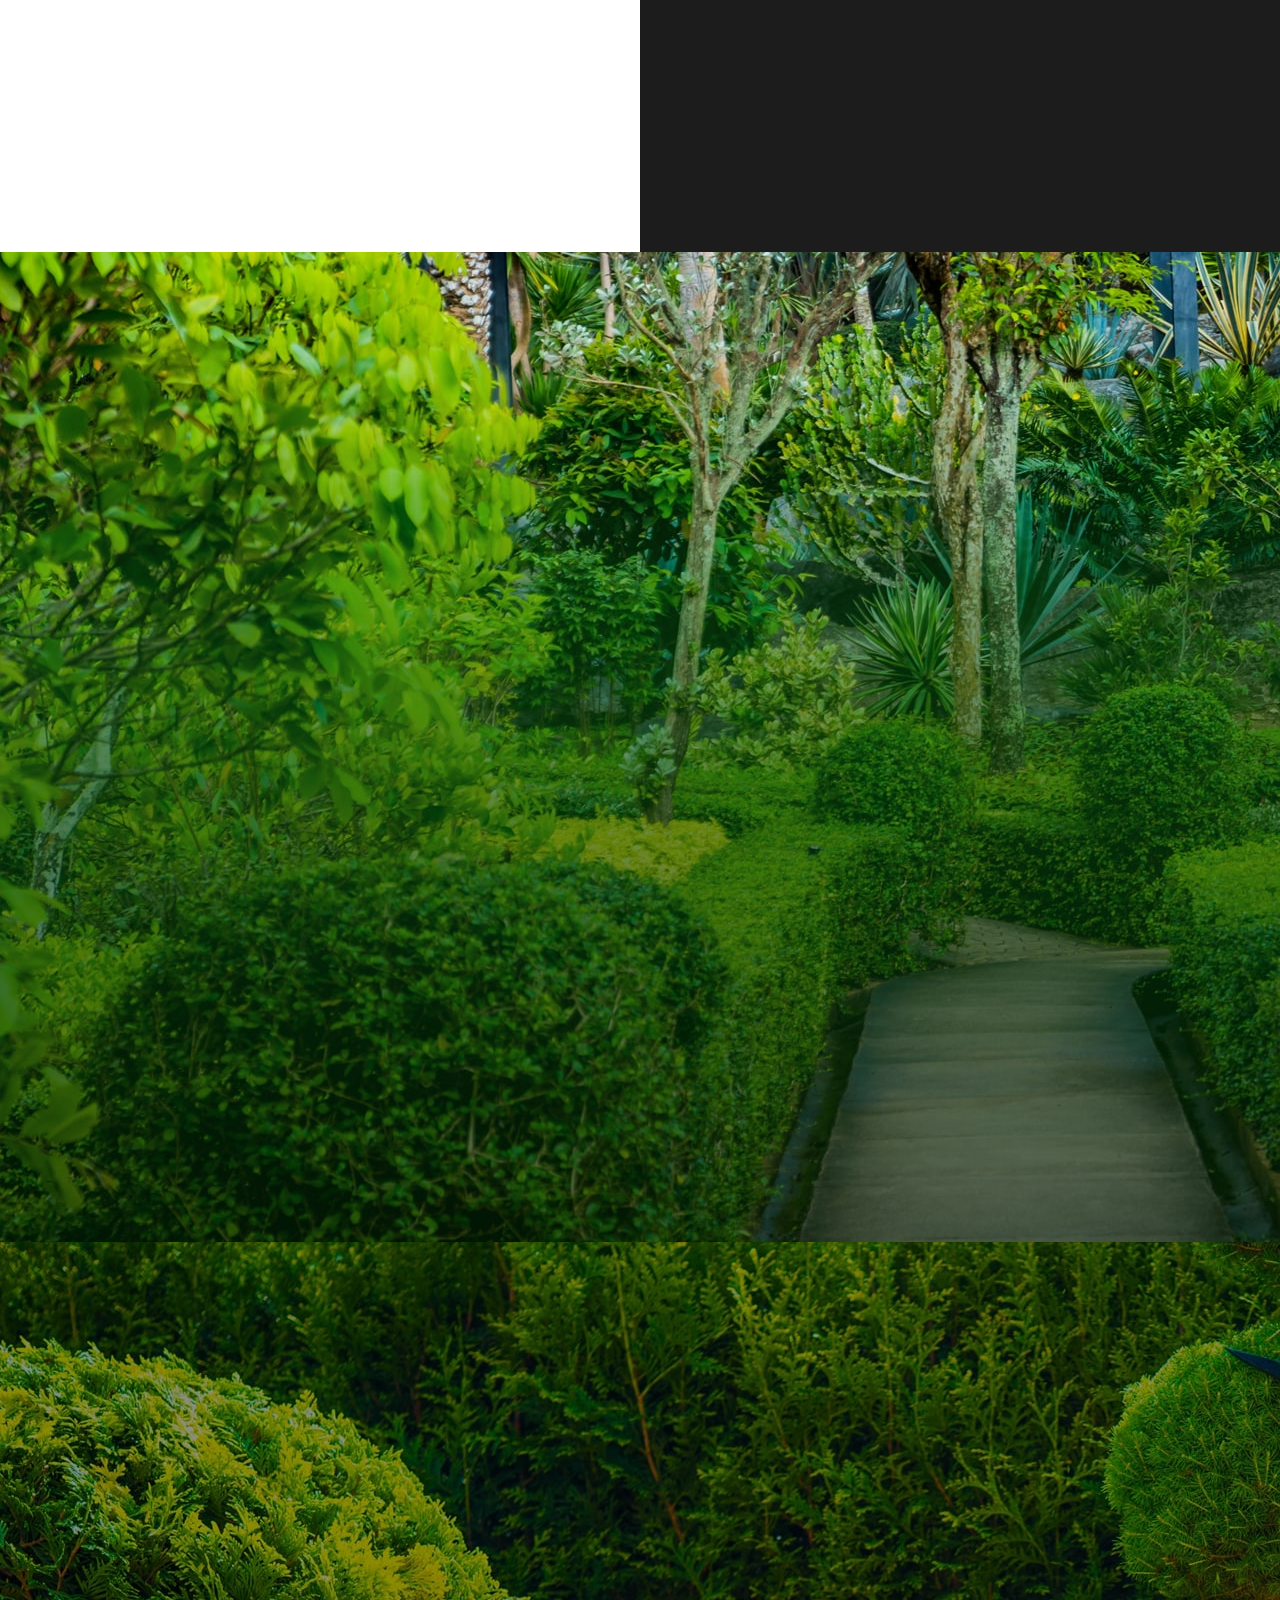
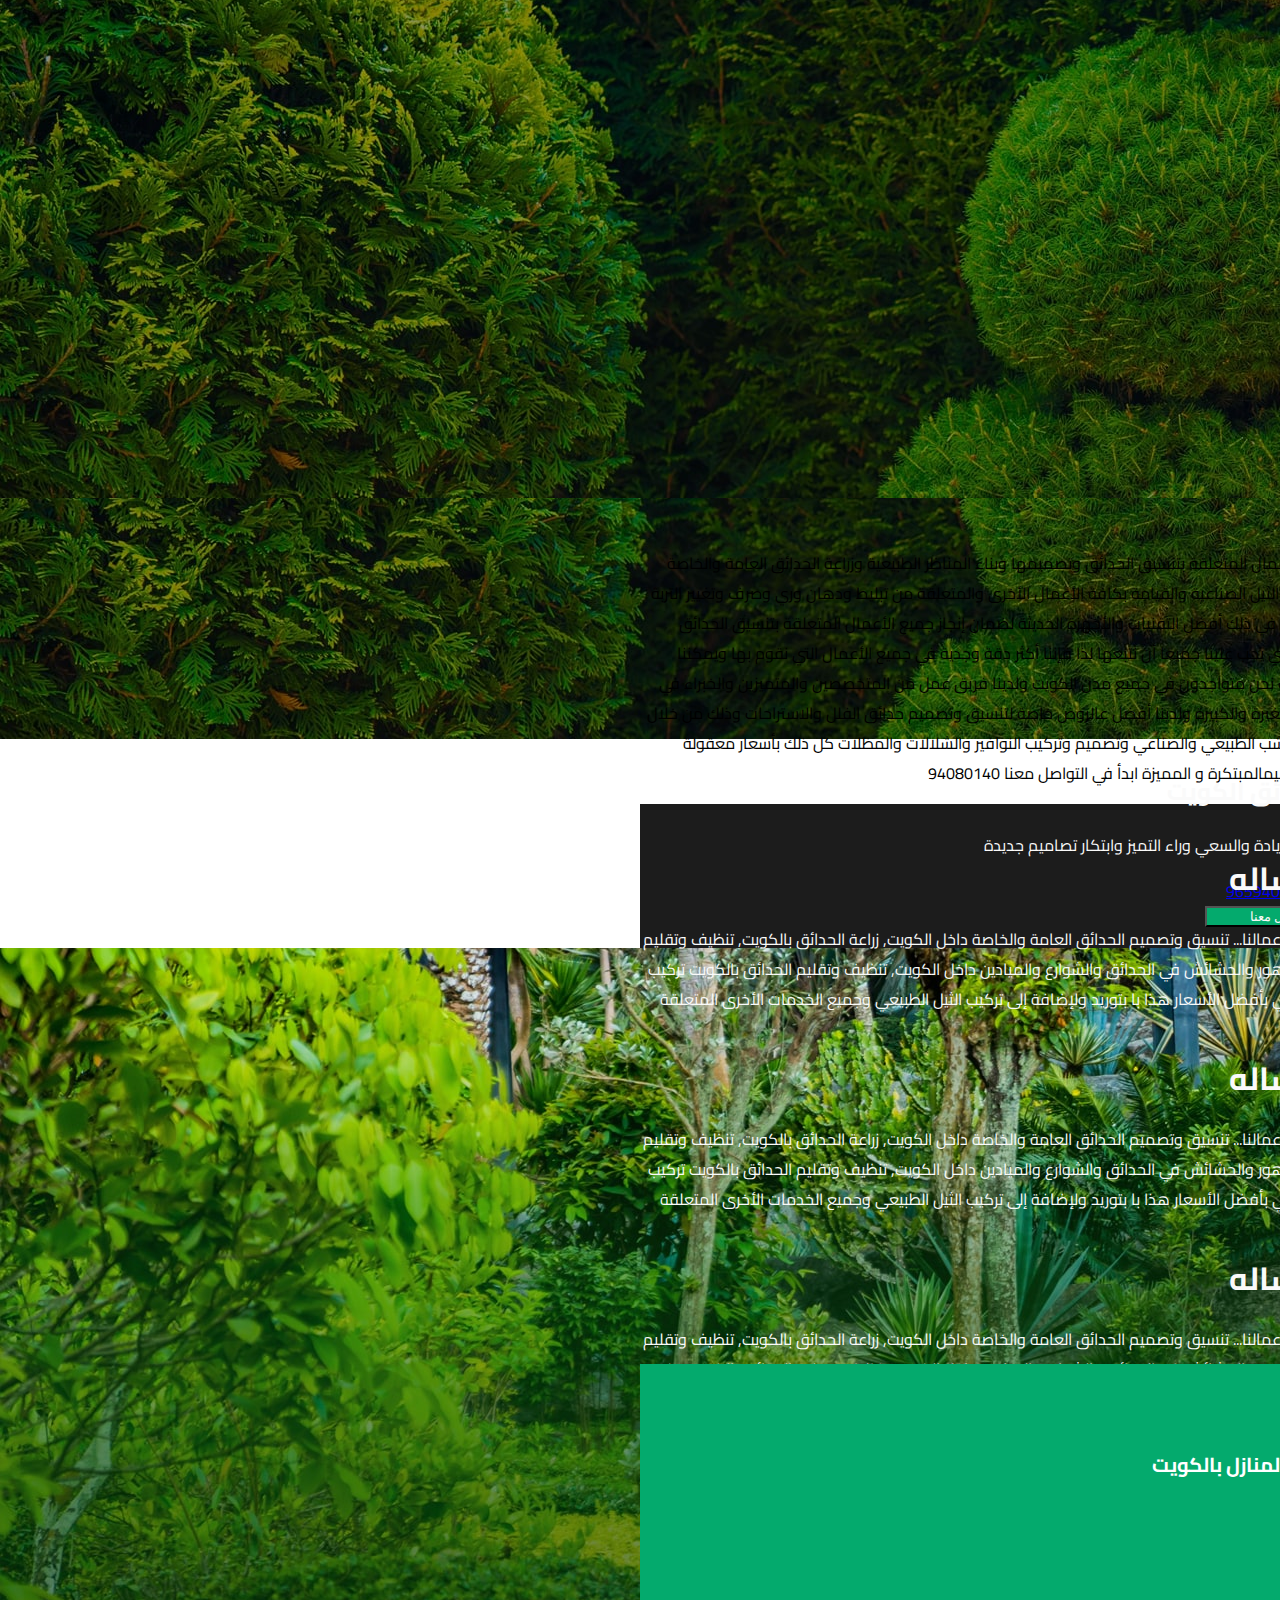
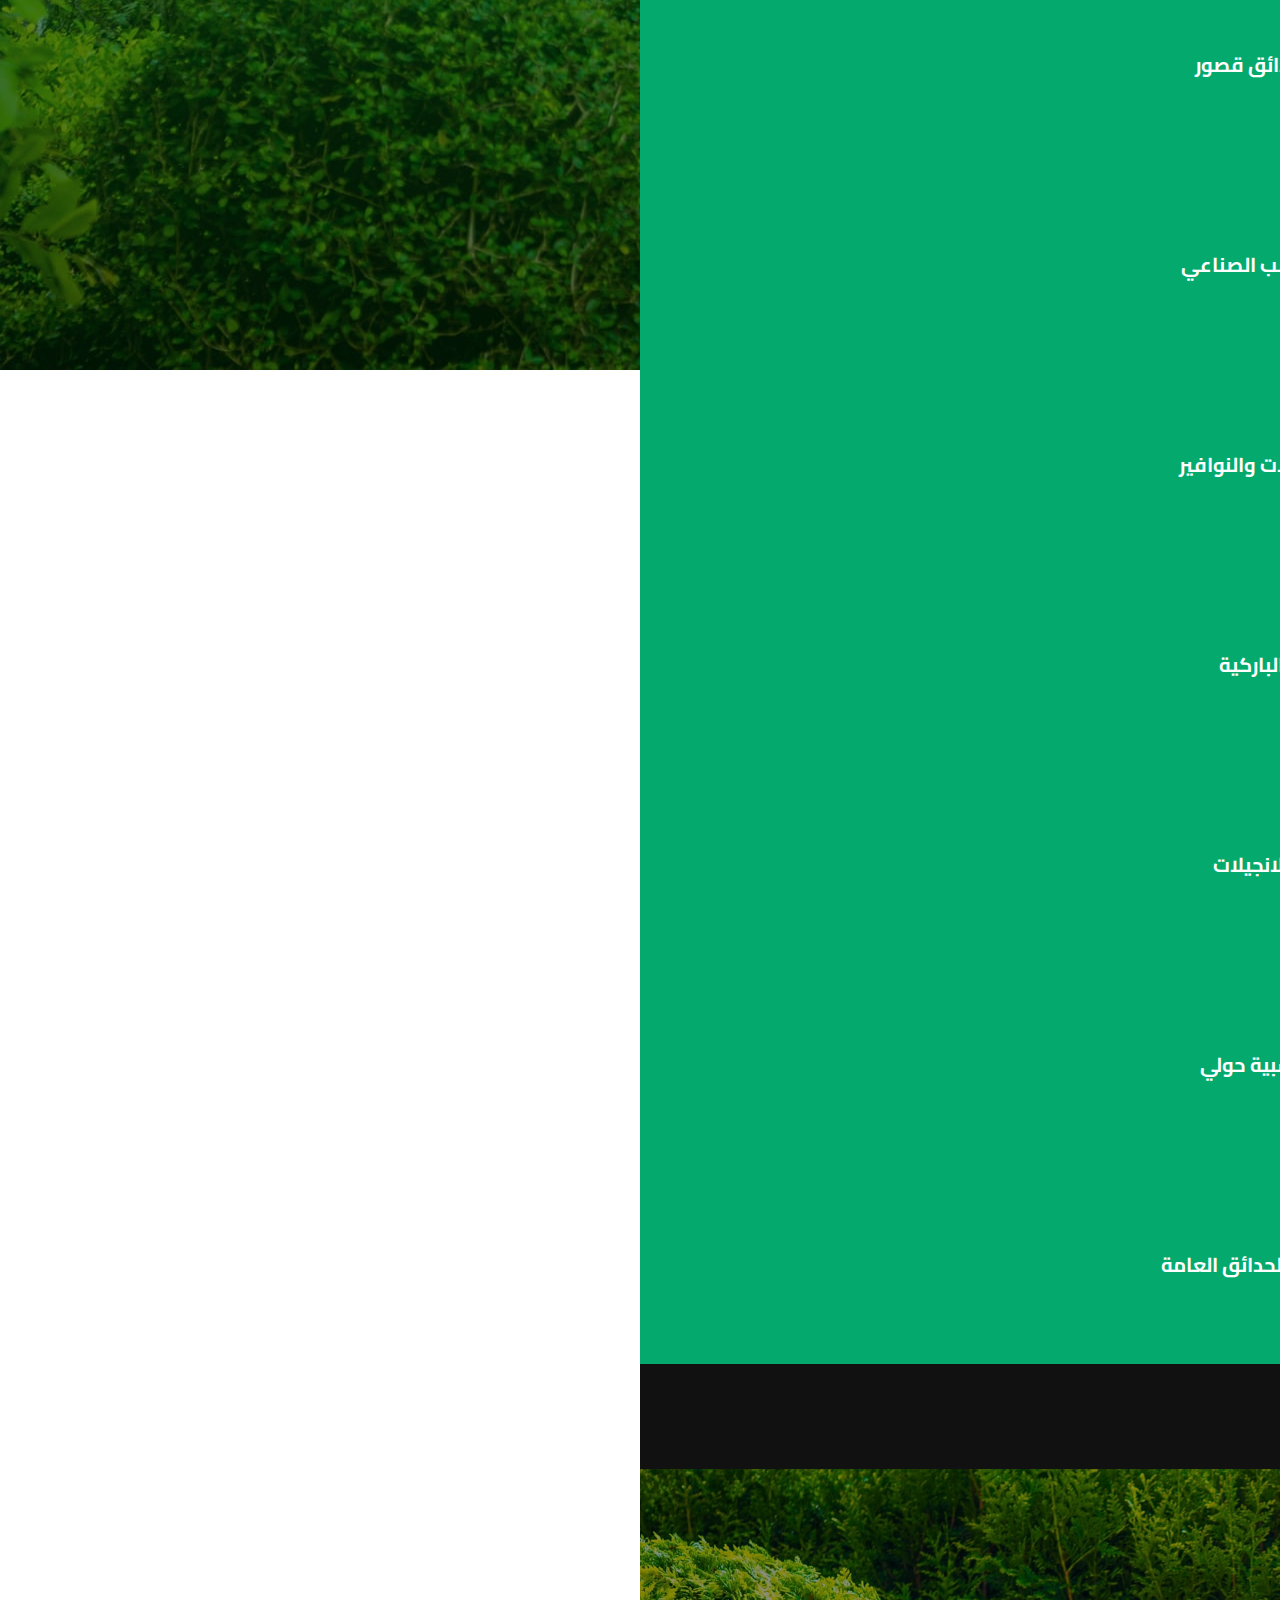
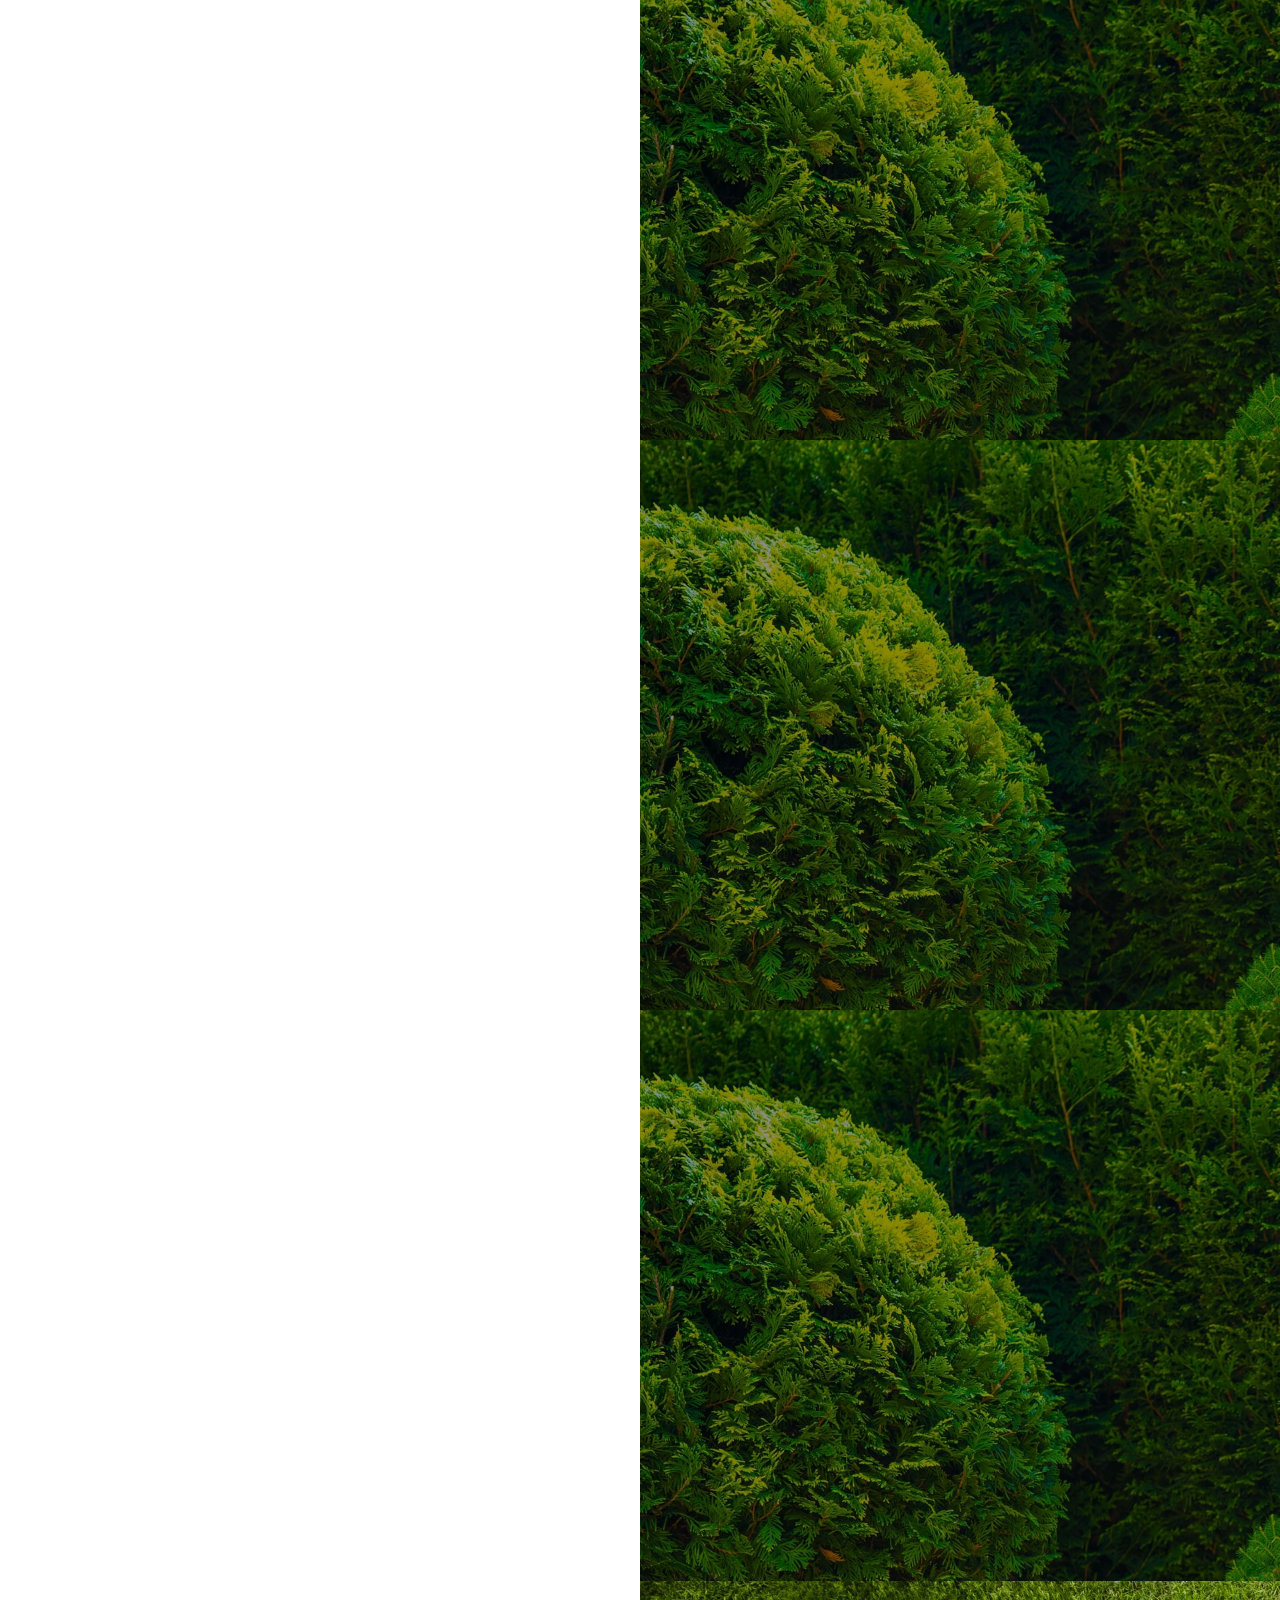
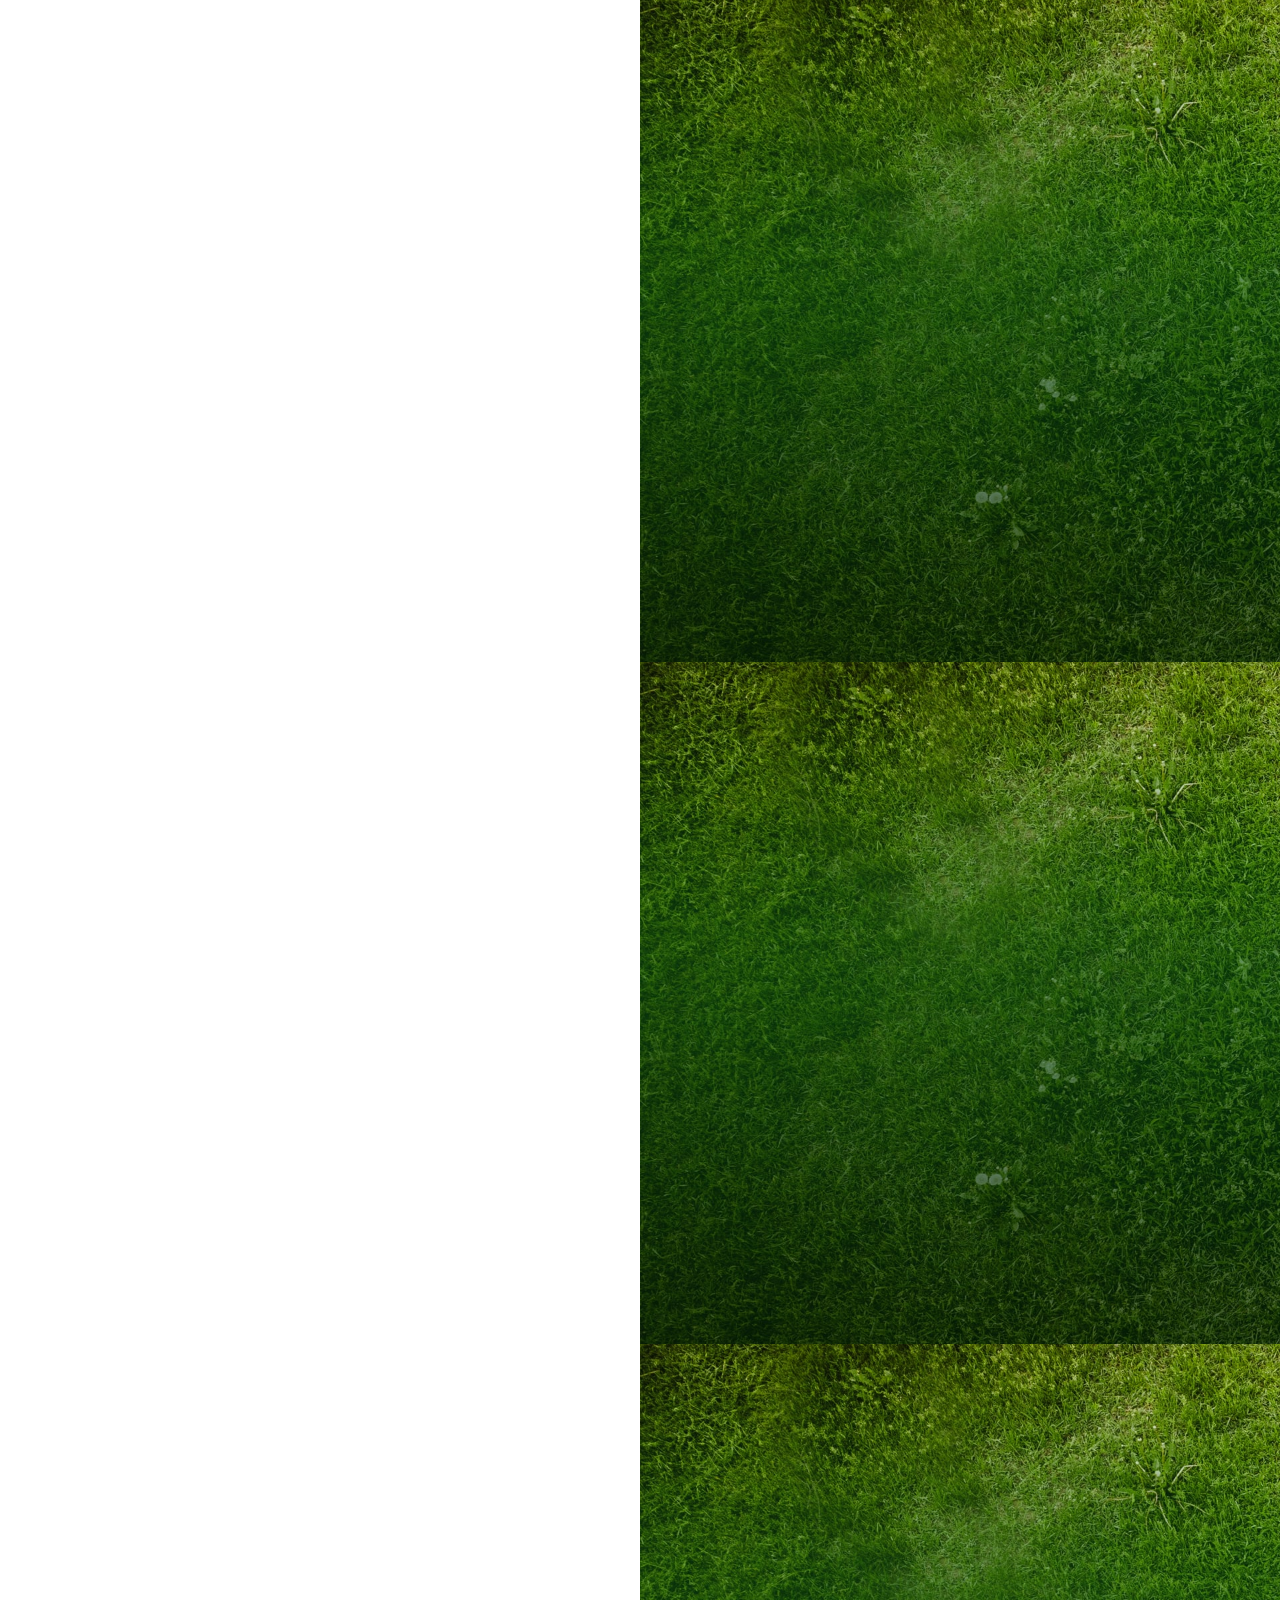
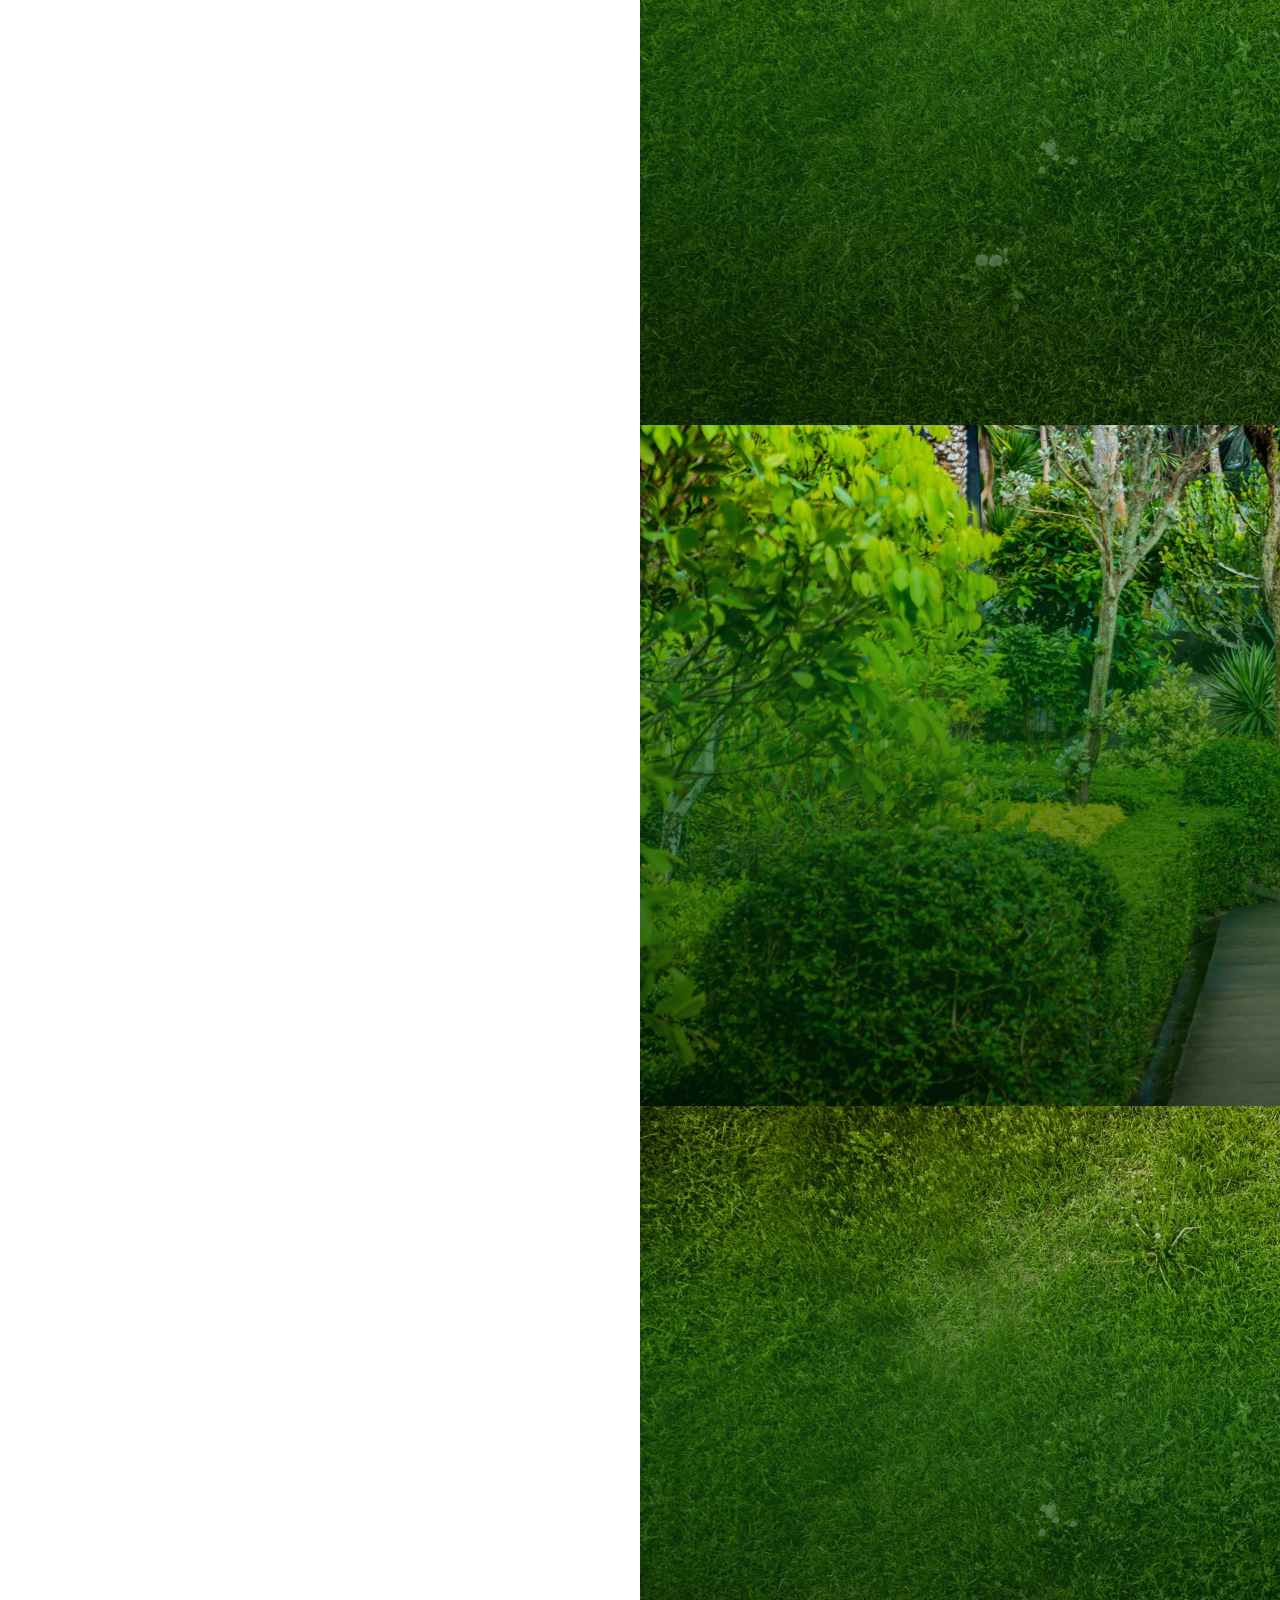
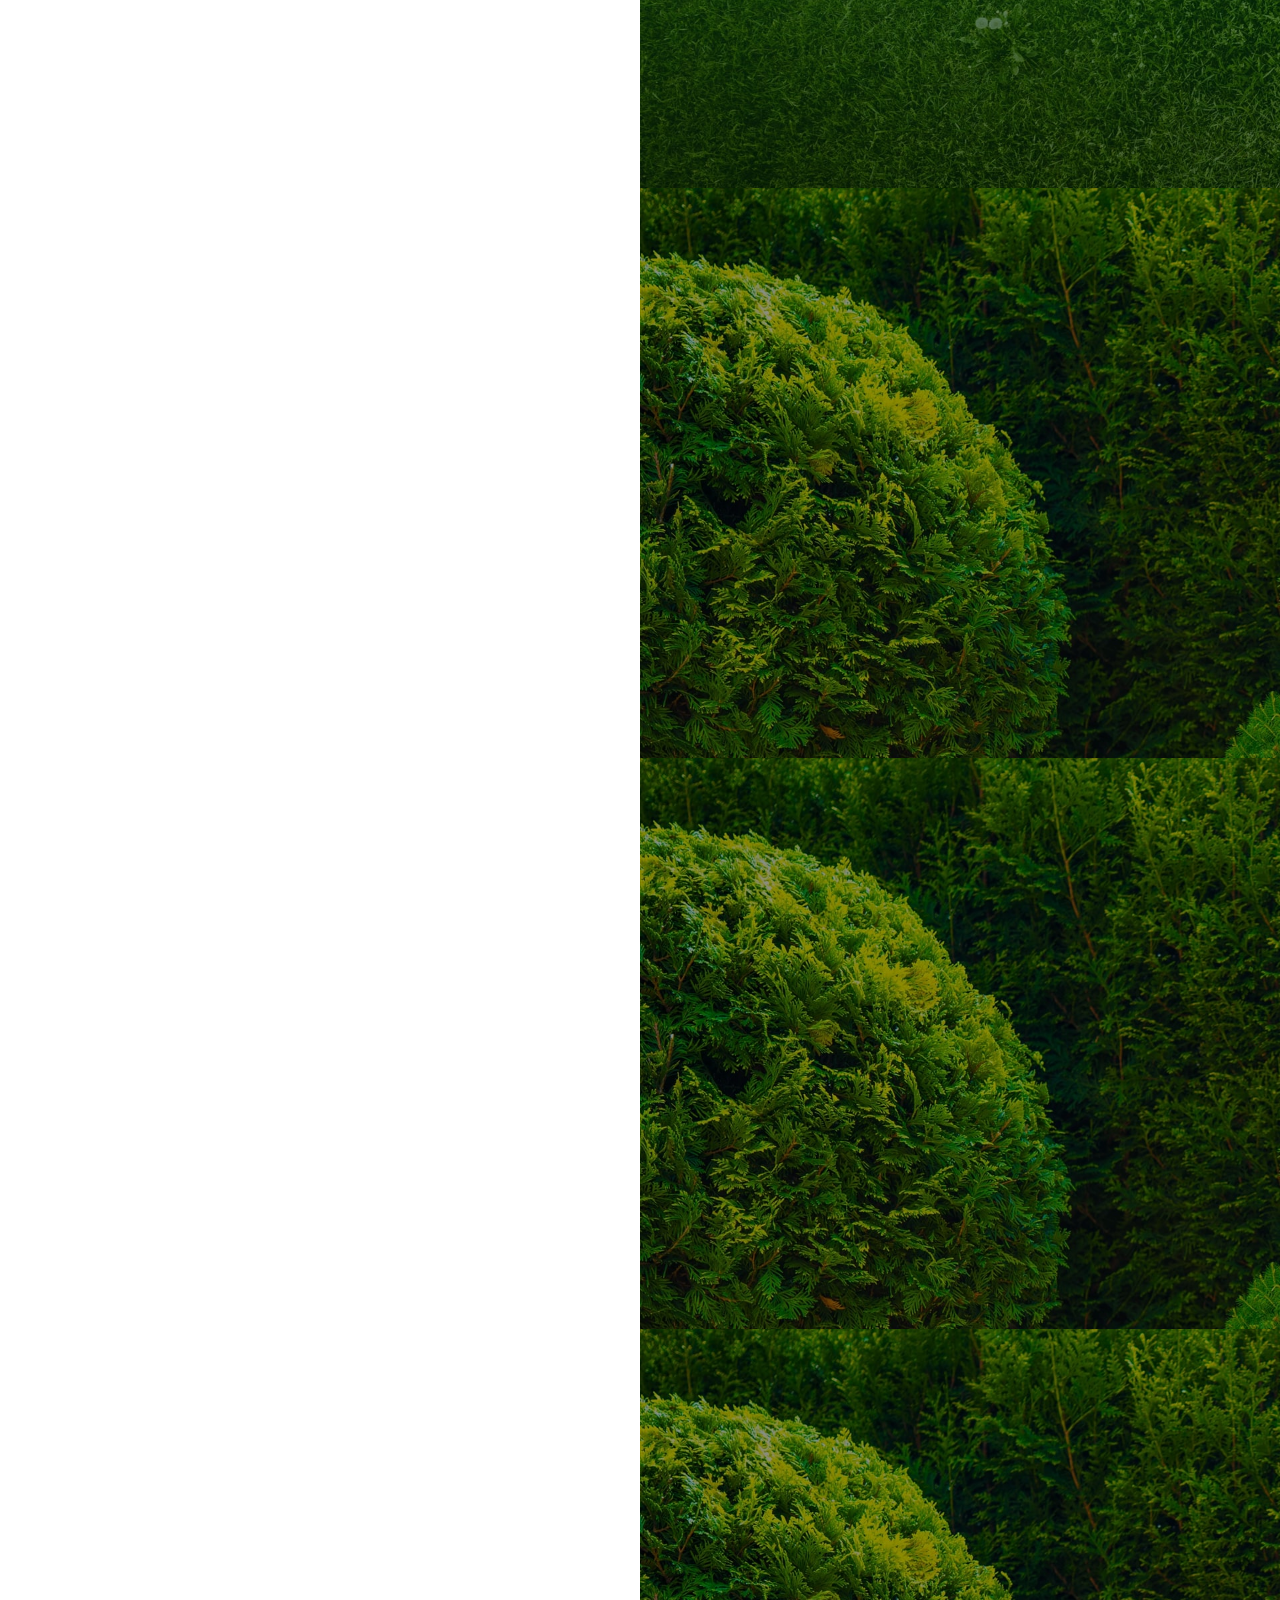
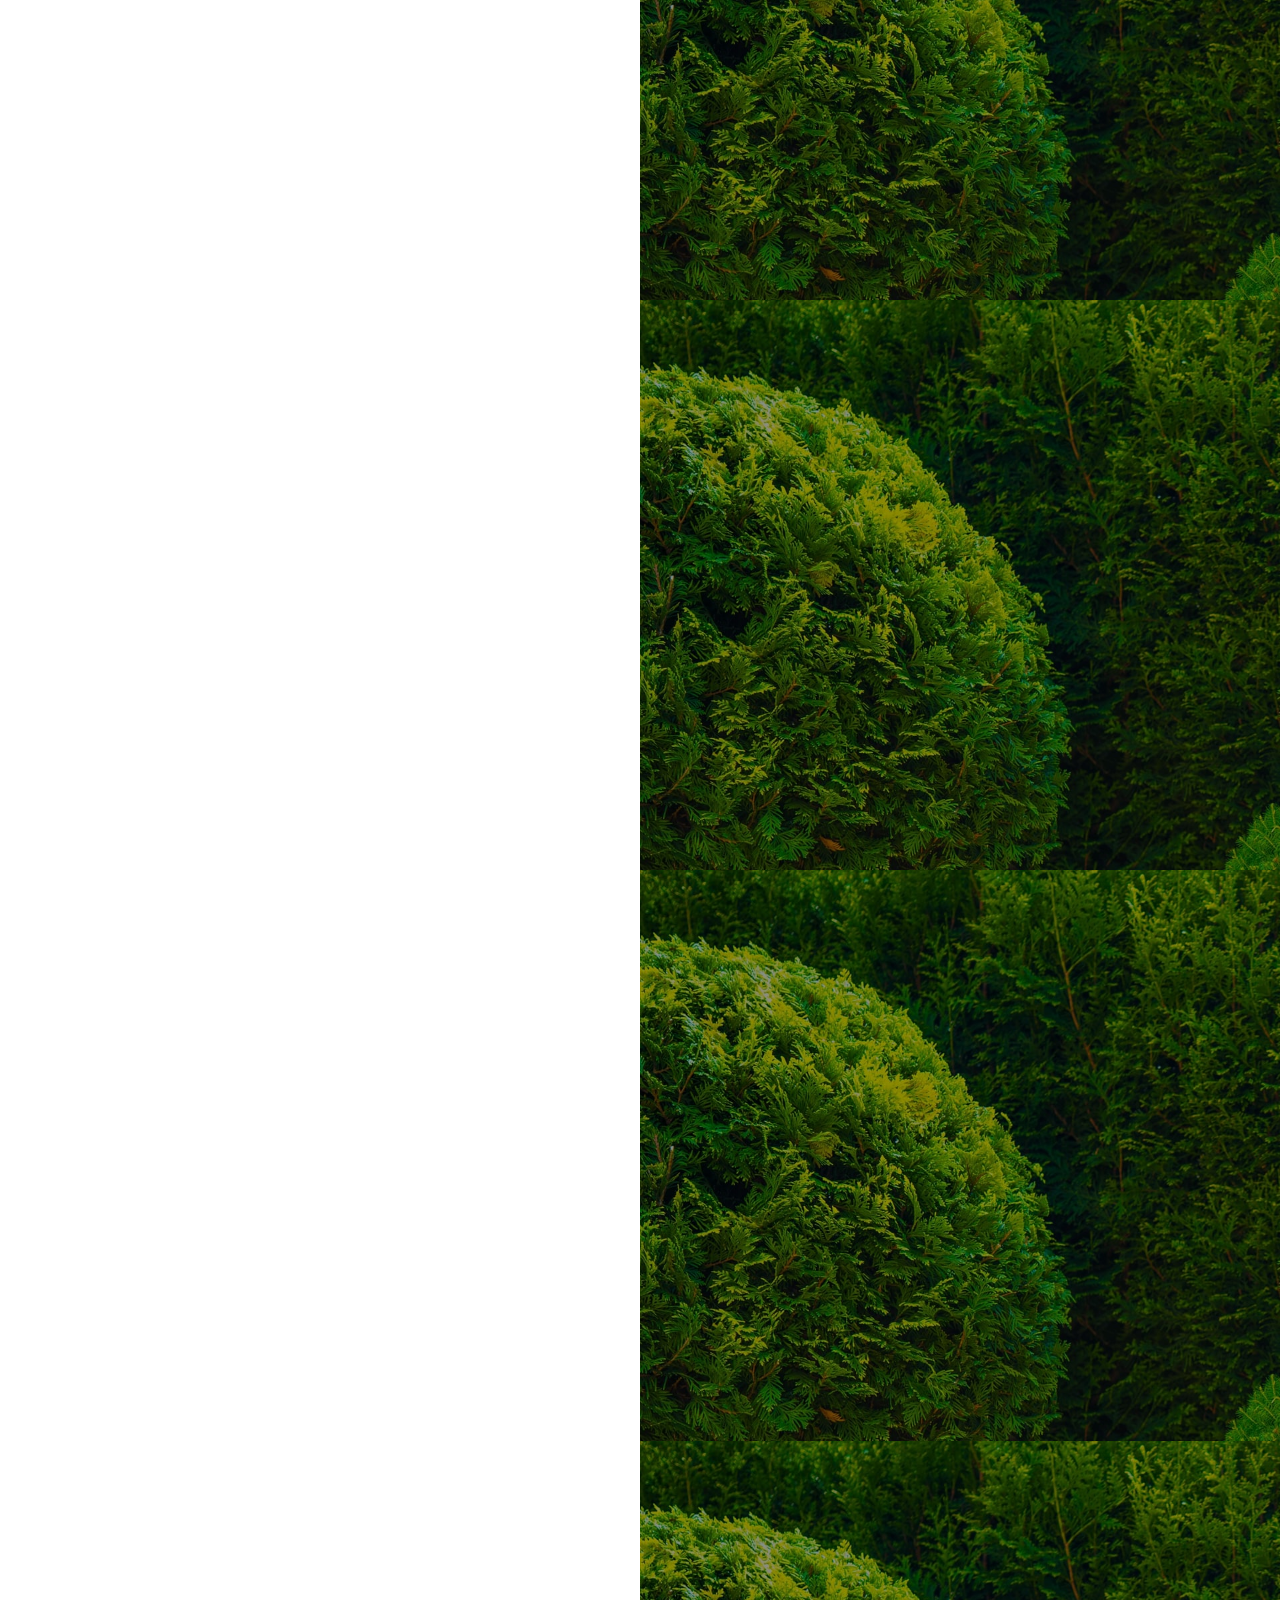
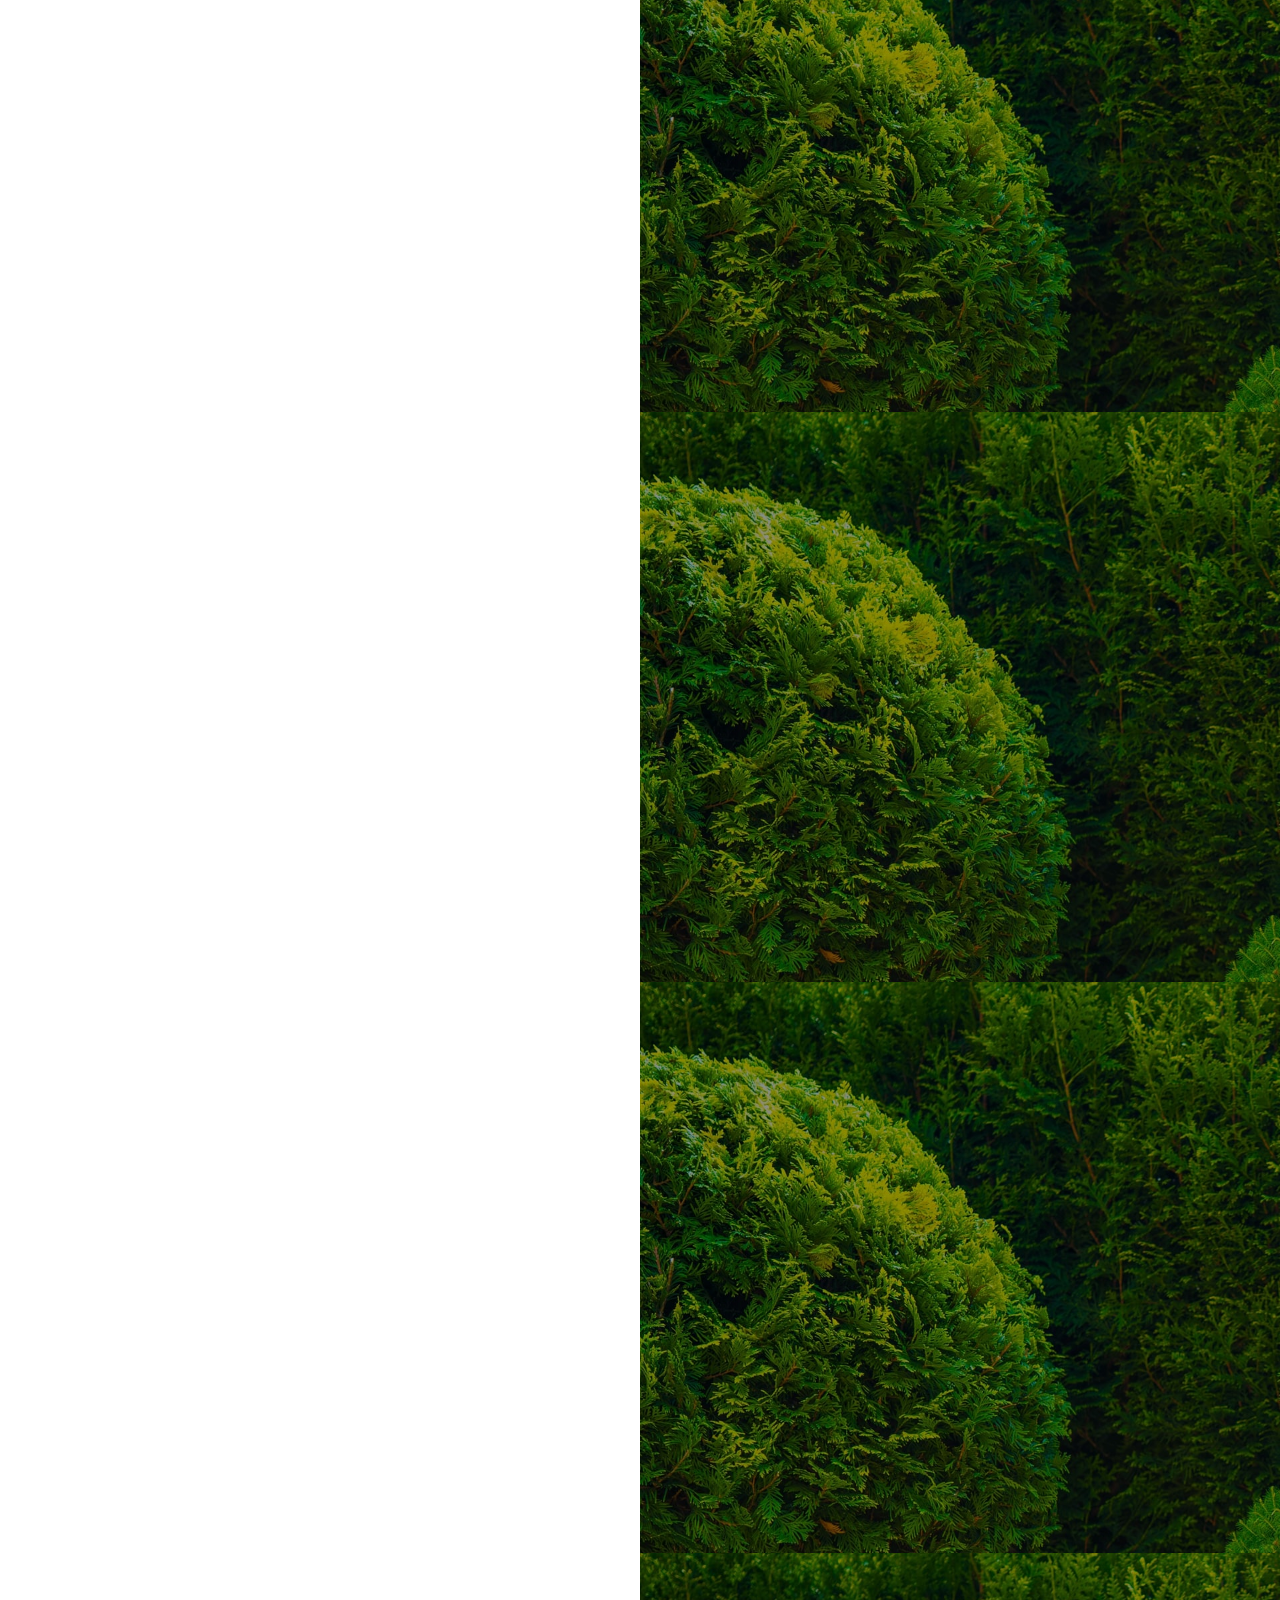
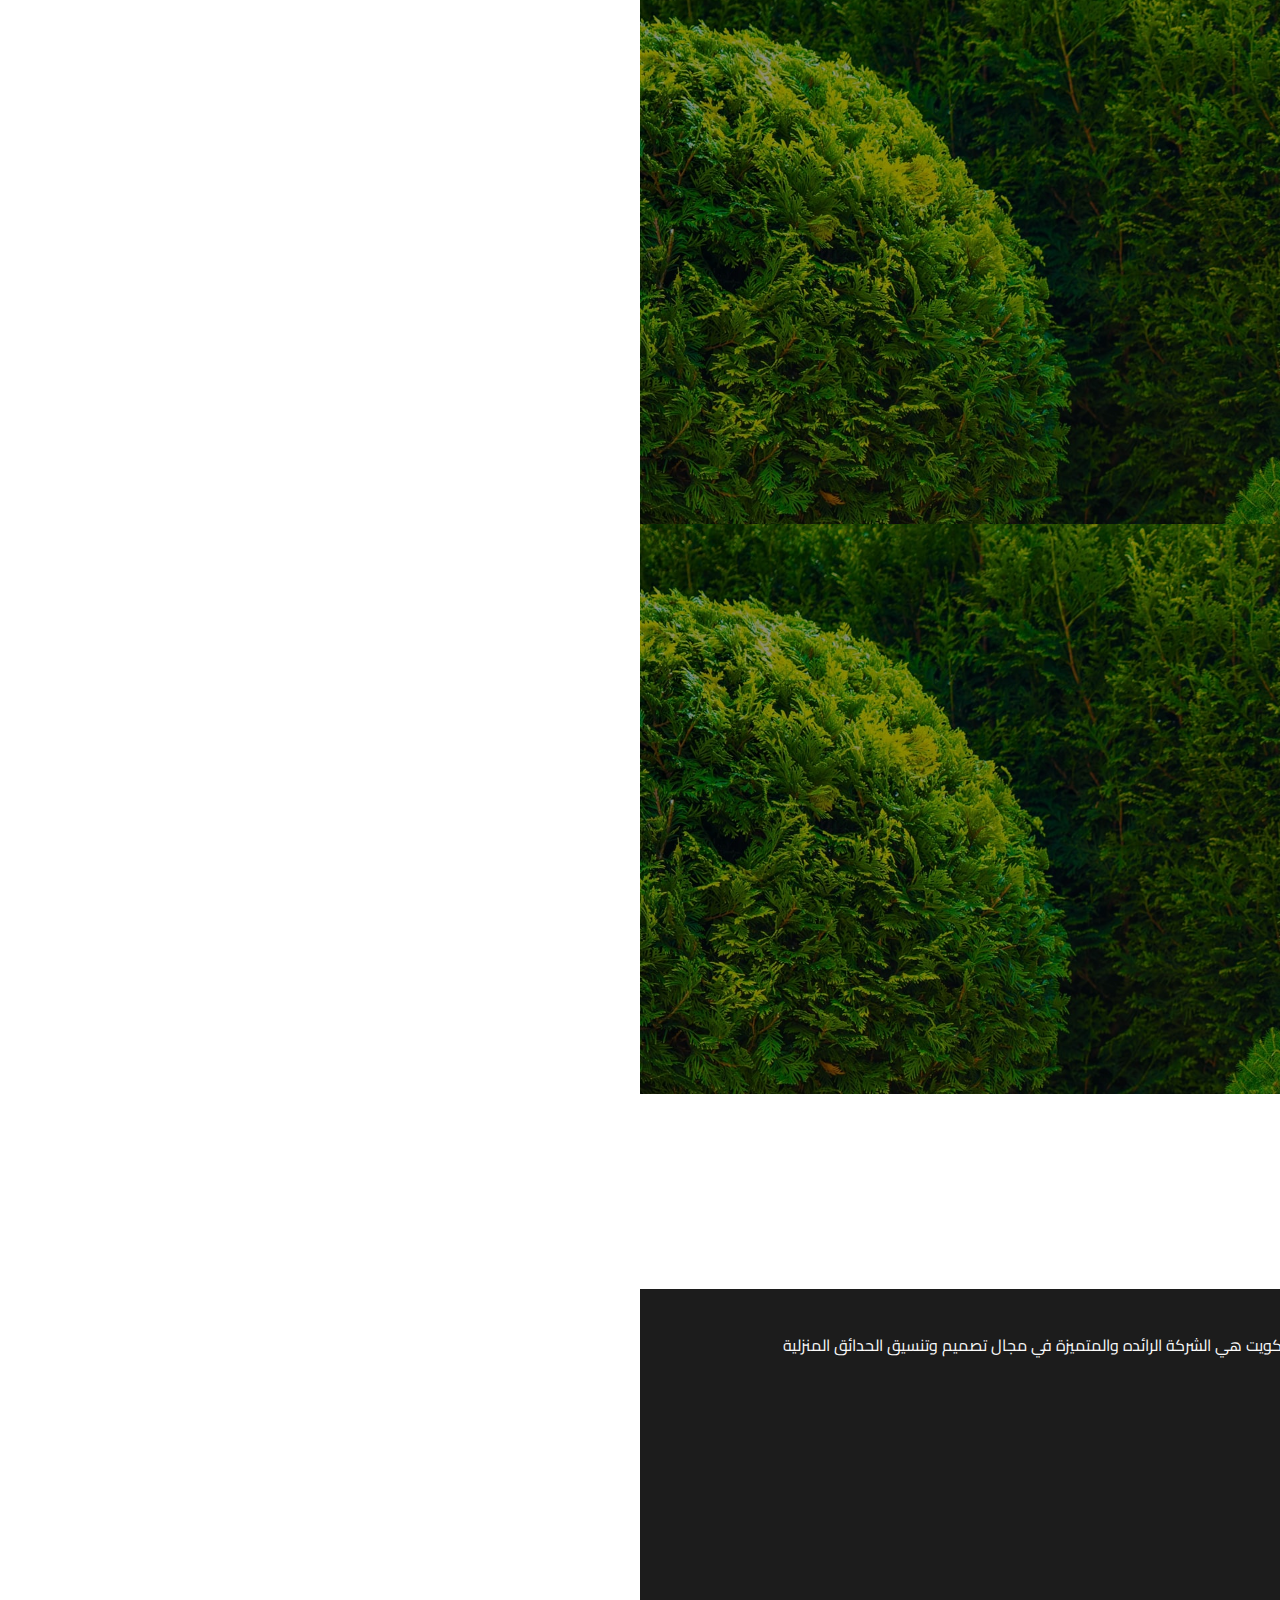
==== commit 1d153b25: "fix navbar" ====
--- a/index.html
+++ b/index.html
@@ -36,6 +36,9 @@
                     <li class="nav-item">
                         <a class="nav-link" href="contact-us.html">اتصل بنا </a>
                     </li>
+                    <li class="nav-item">
+                        <button  type="button" class="btn" href="https://wa.link/2di99o">تواصل معنا</button>
+                    </li>
                 </ul>
             </div>
         </div>
@@ -49,7 +52,8 @@
                     <h2>تنسيق حدائق الكويت</h2>
                     <p>شركة الشيخ لتنسيق حدائق الكويت
                         الجودة والريادة والسعي وراء التميز وابتكار تصاميم جديدة</p>
-                    <button type="button" class="btn">تواصل معنا</button>
+                        <a href="tel:+96594080140">+96594080140</a>
+                    <button type="button" class="btn" href="tel:+96594080140">تواصل معنا</button>
                 </div>
             </div>
             <div class="carousel-item">
@@ -58,7 +62,8 @@
                     <h2>تنسيق حدائق الكويت</h2>
                     <p>شركة الشيخ لتنسيق حدائق الكويت
                         الجودة والريادة والسعي وراء التميز وابتكار تصاميم جديدة</p>
-                    <button type="button" class="btn">تواصل معنا</button>
+                    <a href="tel:+96594080140">+96594080140</a>
+                    <button type="button" class="btn" href="tel:+96594080140">تواصل معنا</button>
                 </div>
             </div>
             <div class="carousel-item">
@@ -67,7 +72,8 @@
                     <h2>تنسيق حدائق الكويت</h2>
                     <p>شركة الشيخ لتنسيق حدائق الكويت
                         الجودة والريادة والسعي وراء التميز وابتكار تصاميم جديدة</p>
-                    <button type="button" class="btn">تواصل معنا</button>
+                    <a href="tel:+96594080140">+96594080140</a>
+                    <button type="button" class="btn" href="tel:+96594080140">تواصل معنا</button>
                 </div>
             </div>
         </div>
@@ -97,20 +103,22 @@
                 <div class="col-md-6">
                     <div class="about-us-info p-5">
                         <h5>تنسيق حدائق الكويت</h5>
-                        <p>شركة الشيخ لتنسيق حدائق الكويت
-                            الجودة والريادة والسعي وراء التميز وابتكار تصاميم جديدة
-                            بعض أعمالنا... تنسيق وتصميم الحدائق العامة والخاصة داخل الكويت, زراعة الحدائق بالكويت, تنظيف
-                            وتقليم الحدائق
-                            بالكويت,
-                            زراعة الزهور والأشجار والنخيل بالكويت, تركيب ثيل صناعية بالكويت, قص الأشجار والزهور والحشائش
-                            في الحدائق والشوارع
-                            والميادين داخل الكويت, تنظيف وتقليم الحدائق بالكويت تركيب العشب الجداري الصناعي بأشكال متوعة
-                            عالية الجودة كما
-                            توفر
-                            الشركة تنسيق حدائق العشب الطبيعي بأفضل الأسعار هذا با بتوريد ولإضافة إلى تركيب الثيل الطبيعي
-                            وجميع الخدمات
-                            الأخرى
-                            المتعلقة ابدأ في التواصل معنا الآن
+                        <p>
+                            من نحن
+                            نحن شركة رائدة متواجدة في جميع البلاد العربية ومنها دولة الكويت الحبيبة ونقدم كافة الأعمال المتعلقة بتنسيق الحدائق
+                            وتصميمها وبناء المناظر الطبيعية وزراعة الحدائق العامة والخاصة ورعايتها كما نقوم بزراعة النخيل و الأشجار والزهور وتقليمها
+                            وتنظيفها بالإضافة لزراعة النجيل وتركيب الثيل الصناعية والقيامة بكافة الأعمال الأخرى والمتعلقة من تبليط ودهان وري وصرف
+                            وتغيير التربة والمناظر الطبيعية والأرضيات والزراعة والتخطيط العمراني المسبق وجميع الأعمال الأخرى مستخدمين في ذلك أفضل
+                            التقنيات والأجهزة الحديثة لضمان إنجاز جميع الأعمال المتعلقة بتنسيق الحدائق بسرعة ملتزمين في ذلك بالجدول المحدد مع
+                            عملائنا سلفًا.
+                            
+                            الصدق بالنسبة لنا هو السياسة الوحيدة التي يجب علينا جميعًا أن نتبعها لذا فإننا أكثر دقة وجدية في جميع الأعمال التي نقوم
+                            بها ويمكننا القول بأننا من أفضل الشركات التي تعمل في تنسيق وصيانة الحدائق في الوطن العربي وداخل الكويت نحن متواجدون في
+                            جميع مدن الكويت ولدينا فريق عمل من المتخصصين والمتميزين والخبراء في جميع الأعمال المتعلقة بتنسيق وصيانة الحدائق. نحن
+                            نعمل على تنسيق وتصميم الحدائق المنزلية الصغيرة والكبيرة ولدينا أفضل عالروض خاصة لتنسيق وتصميم حدائق الفلل والاستراحات
+                            وذلك من خلال استخدام أفضل الطرق الحديثة وأمتلاك فريق من المهندسين والخبراء كما أننا نقوم بتوريد وزراعة العشب الطبيعي
+                            والصناعي وتصميم وتركيب النوافير والشلالات والمظلات كل ذلك بأسعار معقولة متوسطة والذي يميزنا عن غيرنا من شركات تنسيق
+                            الحدائق هو التطوير المستمر و تقديم أحدث التصاميمالمبتكرة و المميزة ابدأ في التواصل معنا 94080140
                         </p>
                     </div>
                 </div>
@@ -215,25 +223,25 @@
                     <div class="serv">
                         <img src="img/serv1.jpg" alt="Avatar" class="image">
                         <div class="overlay">
-                            <div class="text">تنسيق حدائق المنازل بالكويت </div>
-                        </div>
-
-                    </div>
-                </div>
-                <div class="col-md-3 mb-2">
-                    <div class="serv">
-                        <img src="img/serv1.jpg" alt="Avatar" class="image">
-                        <div class="overlay">
-                            <div class="text">تنسيق حدائق المنازل بالكويت </div>
-                        </div>
-
-                    </div>
-                </div>
-                <div class="col-md-3 mb-2">
-                    <div class="serv">
-                        <img src="img/serv1.jpg" alt="Avatar" class="image">
-                        <div class="overlay">
-                            <div class="text">تنسيق حدائق المنازل بالكويت </div>
+                            <div class="text">تنسيق حدائق قصور    </div>
+                        </div>
+
+                    </div>
+                </div>
+                <div class="col-md-3 mb-2">
+                    <div class="serv">
+                        <img src="img/serv1.jpg" alt="Avatar" class="image">
+                        <div class="overlay">
+                            <div class="text"> تركيب العشب الصناعي   </div>
+                        </div>
+
+                    </div>
+                </div>
+                <div class="col-md-3 mb-2">
+                    <div class="serv">
+                        <img src="img/serv1.jpg" alt="Avatar" class="image">
+                        <div class="overlay">
+                            <div class="text">عمل الشلالات والنوافير </div>
                         </div>
 
                     </div>
@@ -244,7 +252,7 @@
                     <div class="serv">
                         <img src="img/serv1.jpg" alt="Avatar" class="image">
                         <div class="overlay">
-                            <div class="text">تنسيق حدائق المنازل بالكويت </div>
+                        <div class="text">تركيب الباركية </div>
                         </div>
 
                     </div>
@@ -253,25 +261,25 @@
                     <div class="serv ">
                         <img src="img/serv1.jpg" alt="Avatar" class="image">
                         <div class="overlay">
-                            <div class="text">تنسيق حدائق المنازل بالكويت </div>
-                        </div>
-
-                    </div>
-                </div>
-                <div class="col-md-3 mb-2">
-                    <div class="serv">
-                        <img src="img/serv1.jpg" alt="Avatar" class="image">
-                        <div class="overlay">
-                            <div class="text">تنسيق حدائق المنازل بالكويت </div>
-                        </div>
-
-                    </div>
-                </div>
-                <div class="col-md-3 mb-2">
-                    <div class="serv">
-                        <img src="img/serv1.jpg" alt="Avatar" class="image">
-                        <div class="overlay">
-                            <div class="text">تنسيق حدائق المنازل بالكويت </div>
+                        <div class="text">تركيب الانجيلات </div>
+                        </div>
+
+                    </div>
+                </div>
+                <div class="col-md-3 mb-2">
+                    <div class="serv">
+                        <img src="img/serv1.jpg" alt="Avatar" class="image">
+                        <div class="overlay">
+                            <div class="text"> ضيات خشبية حولي</div>
+                        </div>
+
+                    </div>
+                </div>
+                <div class="col-md-3 mb-2">
+                    <div class="serv">
+                        <img src="img/serv1.jpg" alt="Avatar" class="image">
+                        <div class="overlay">
+                        <div class="text"> تصميم مميز للحدائق العامة</div>
                         </div>
 
                     </div>
--- a/css/style.css
+++ b/css/style.css
@@ -13,6 +13,9 @@
     padding: 20px 50px !important;
     background-color: #1c1c1c;
    
+}
+.navbar-toggler{
+    background-color: #fafafa;
 }
 .navbar-brand{
 color: #fafafa !important;
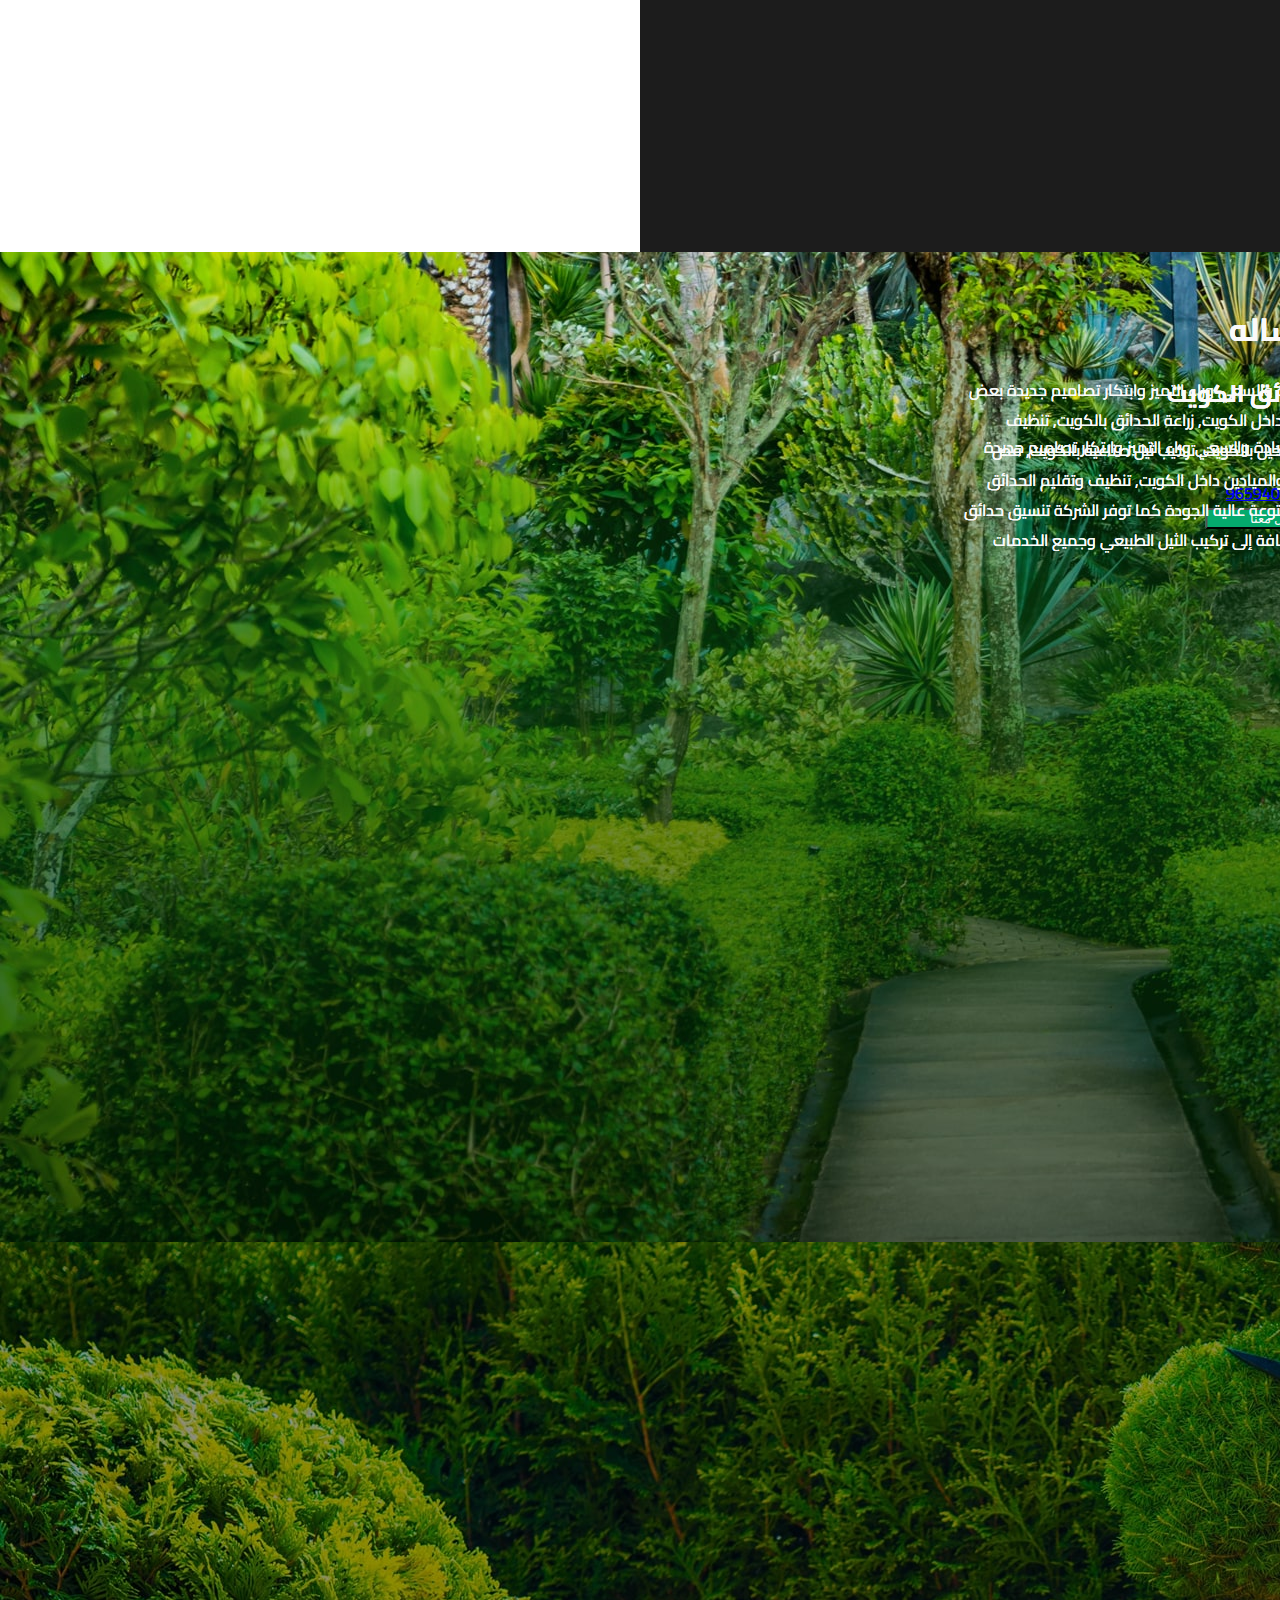
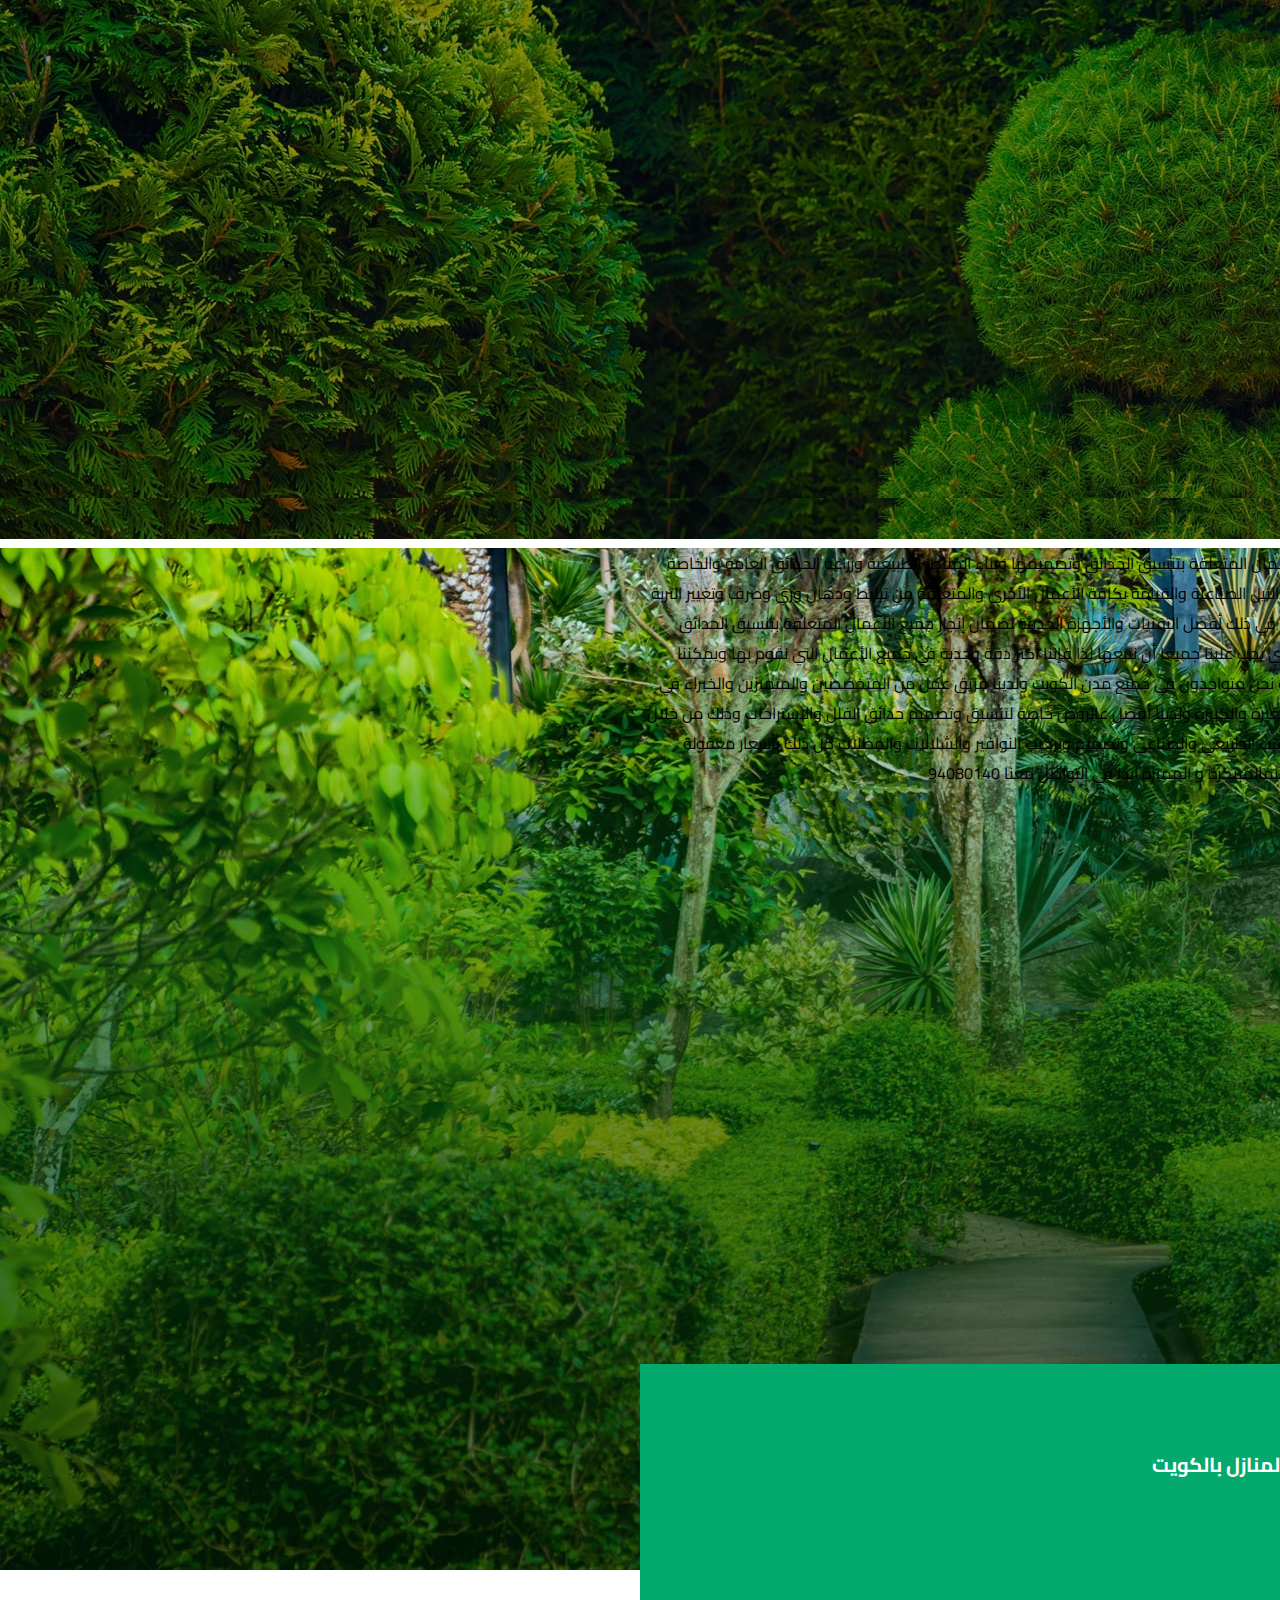
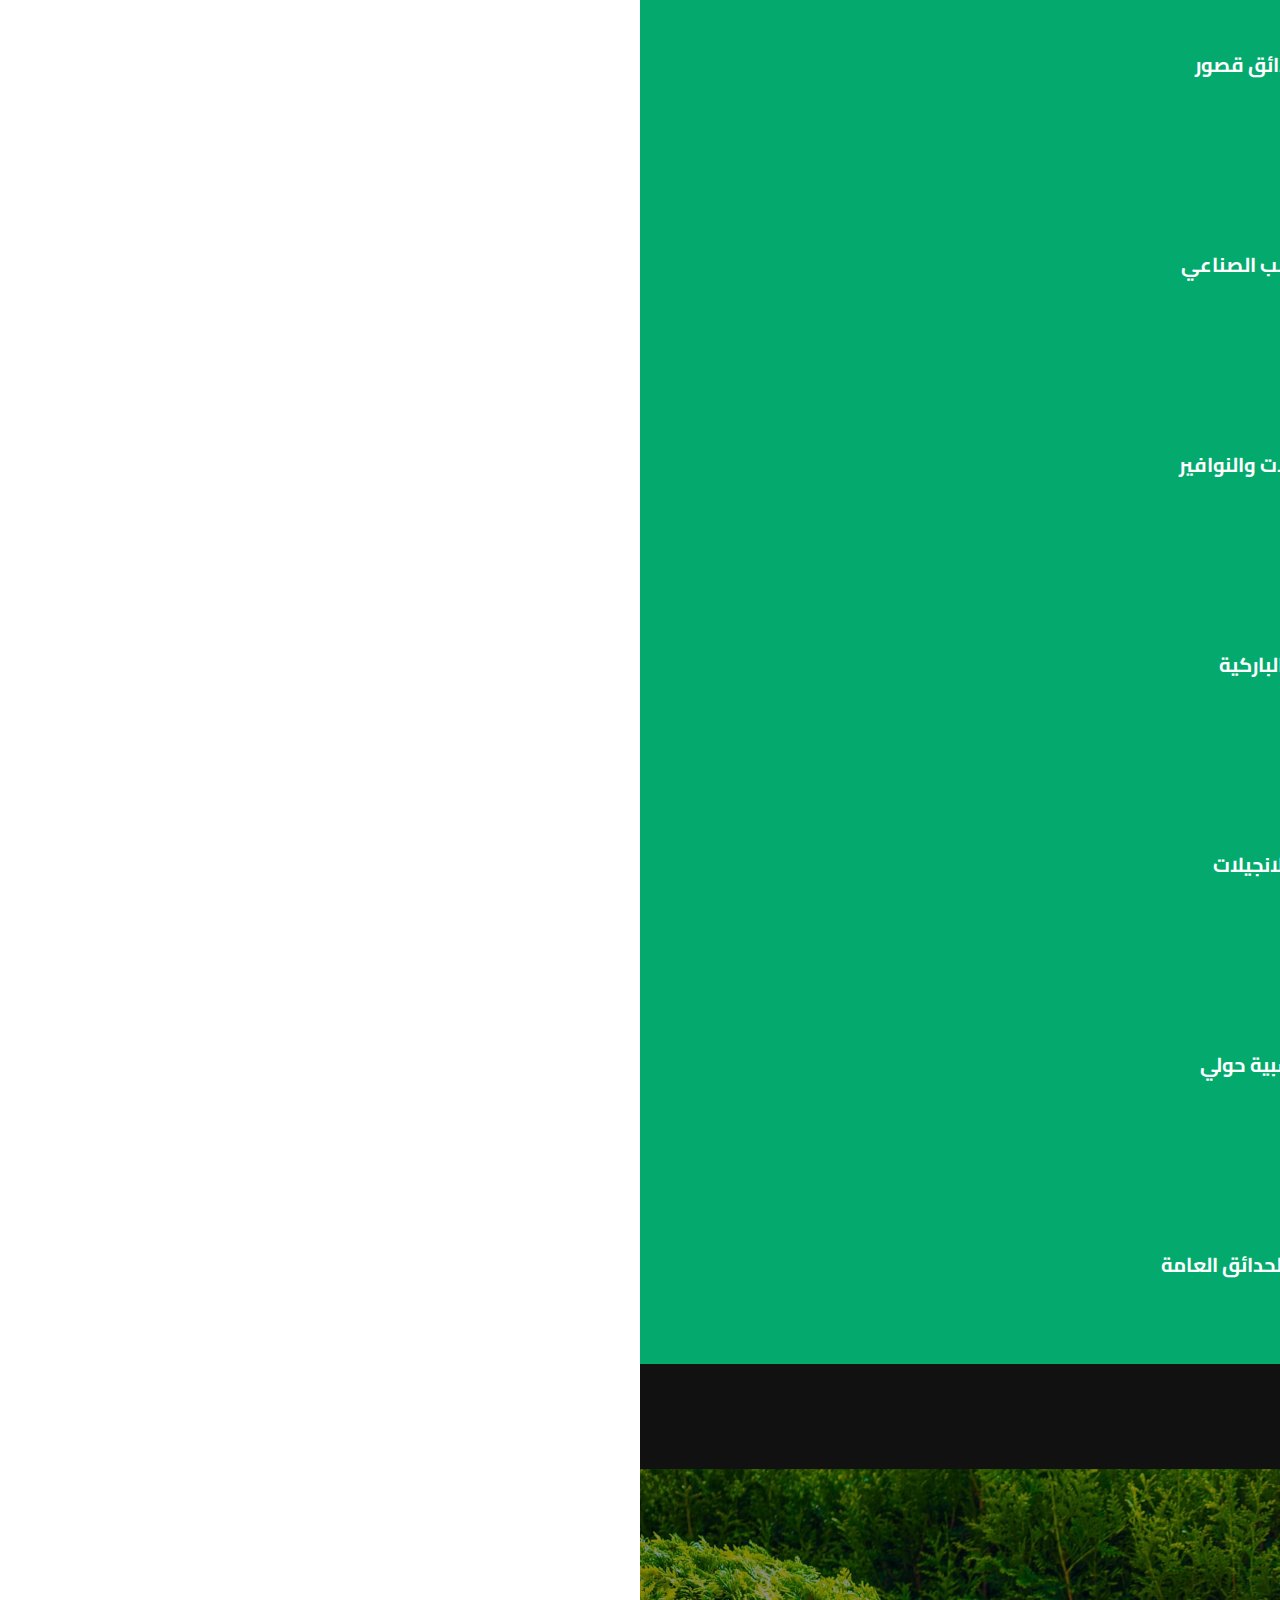
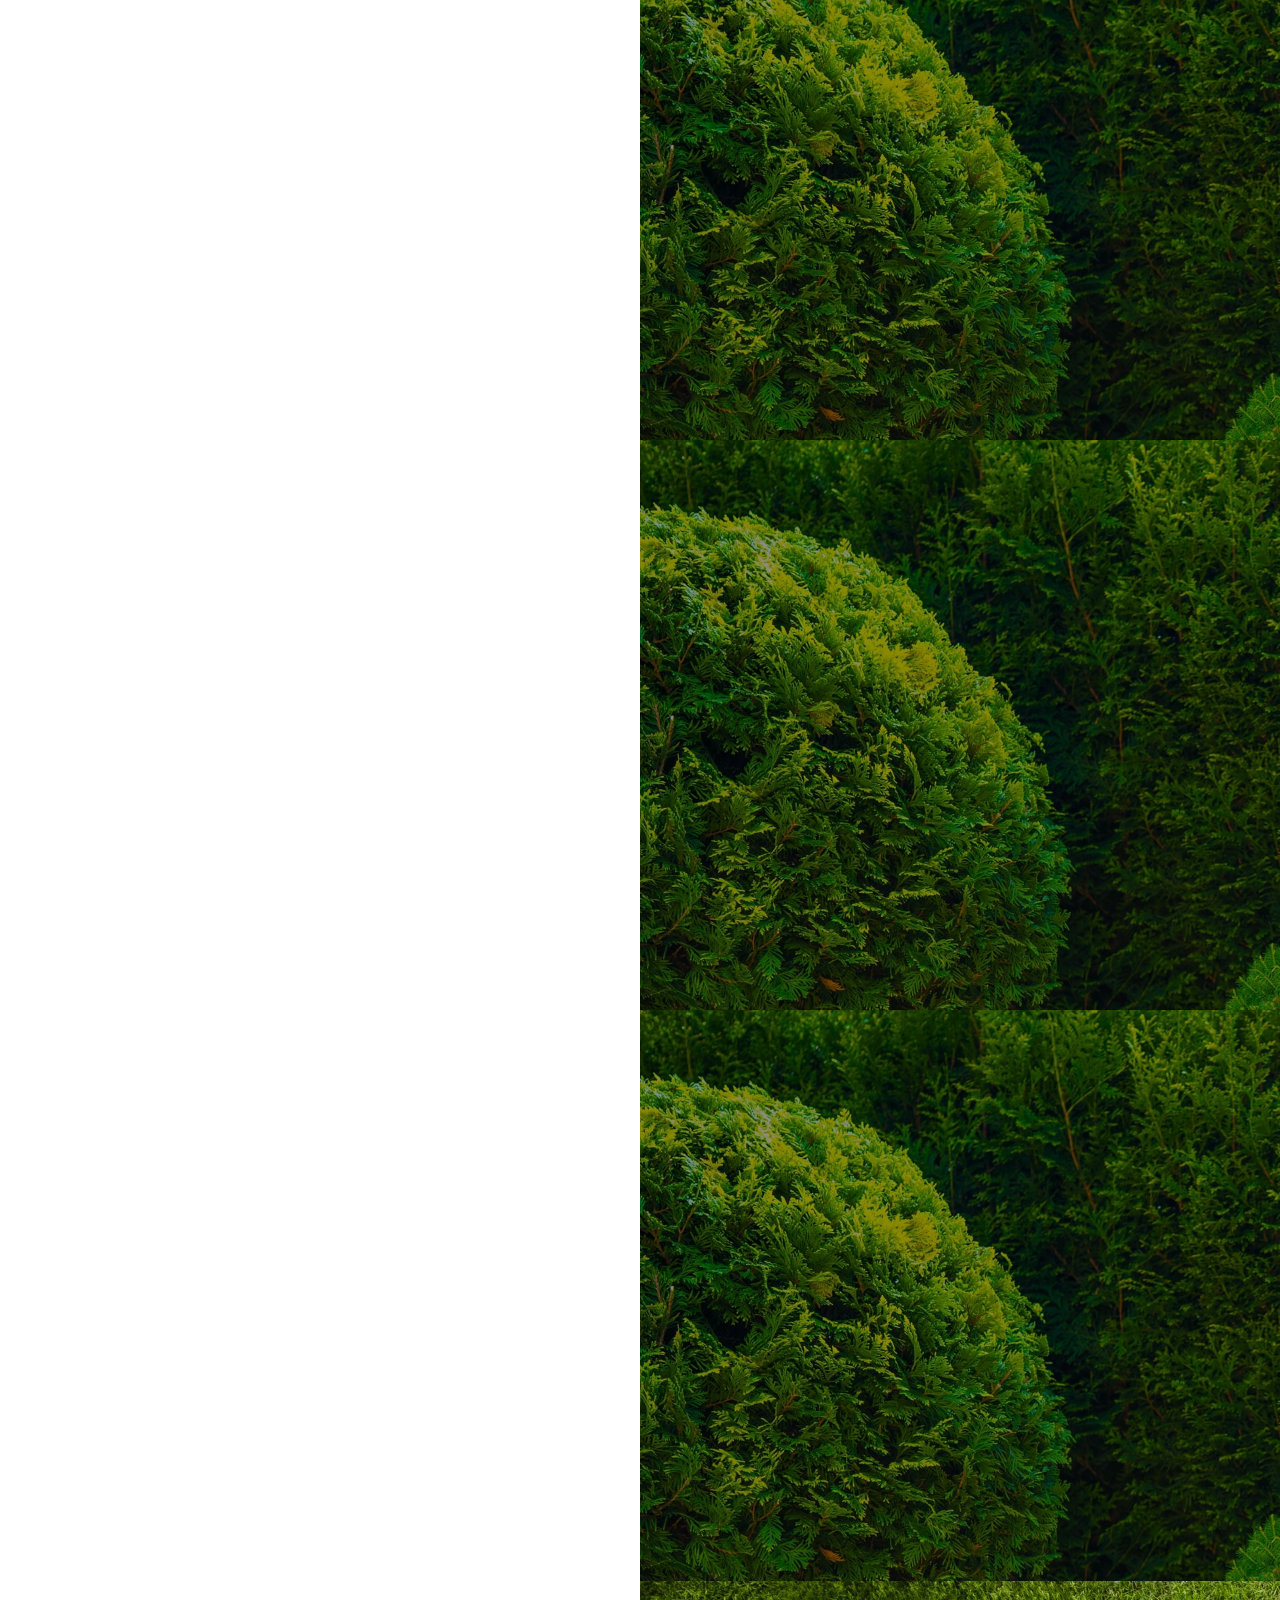
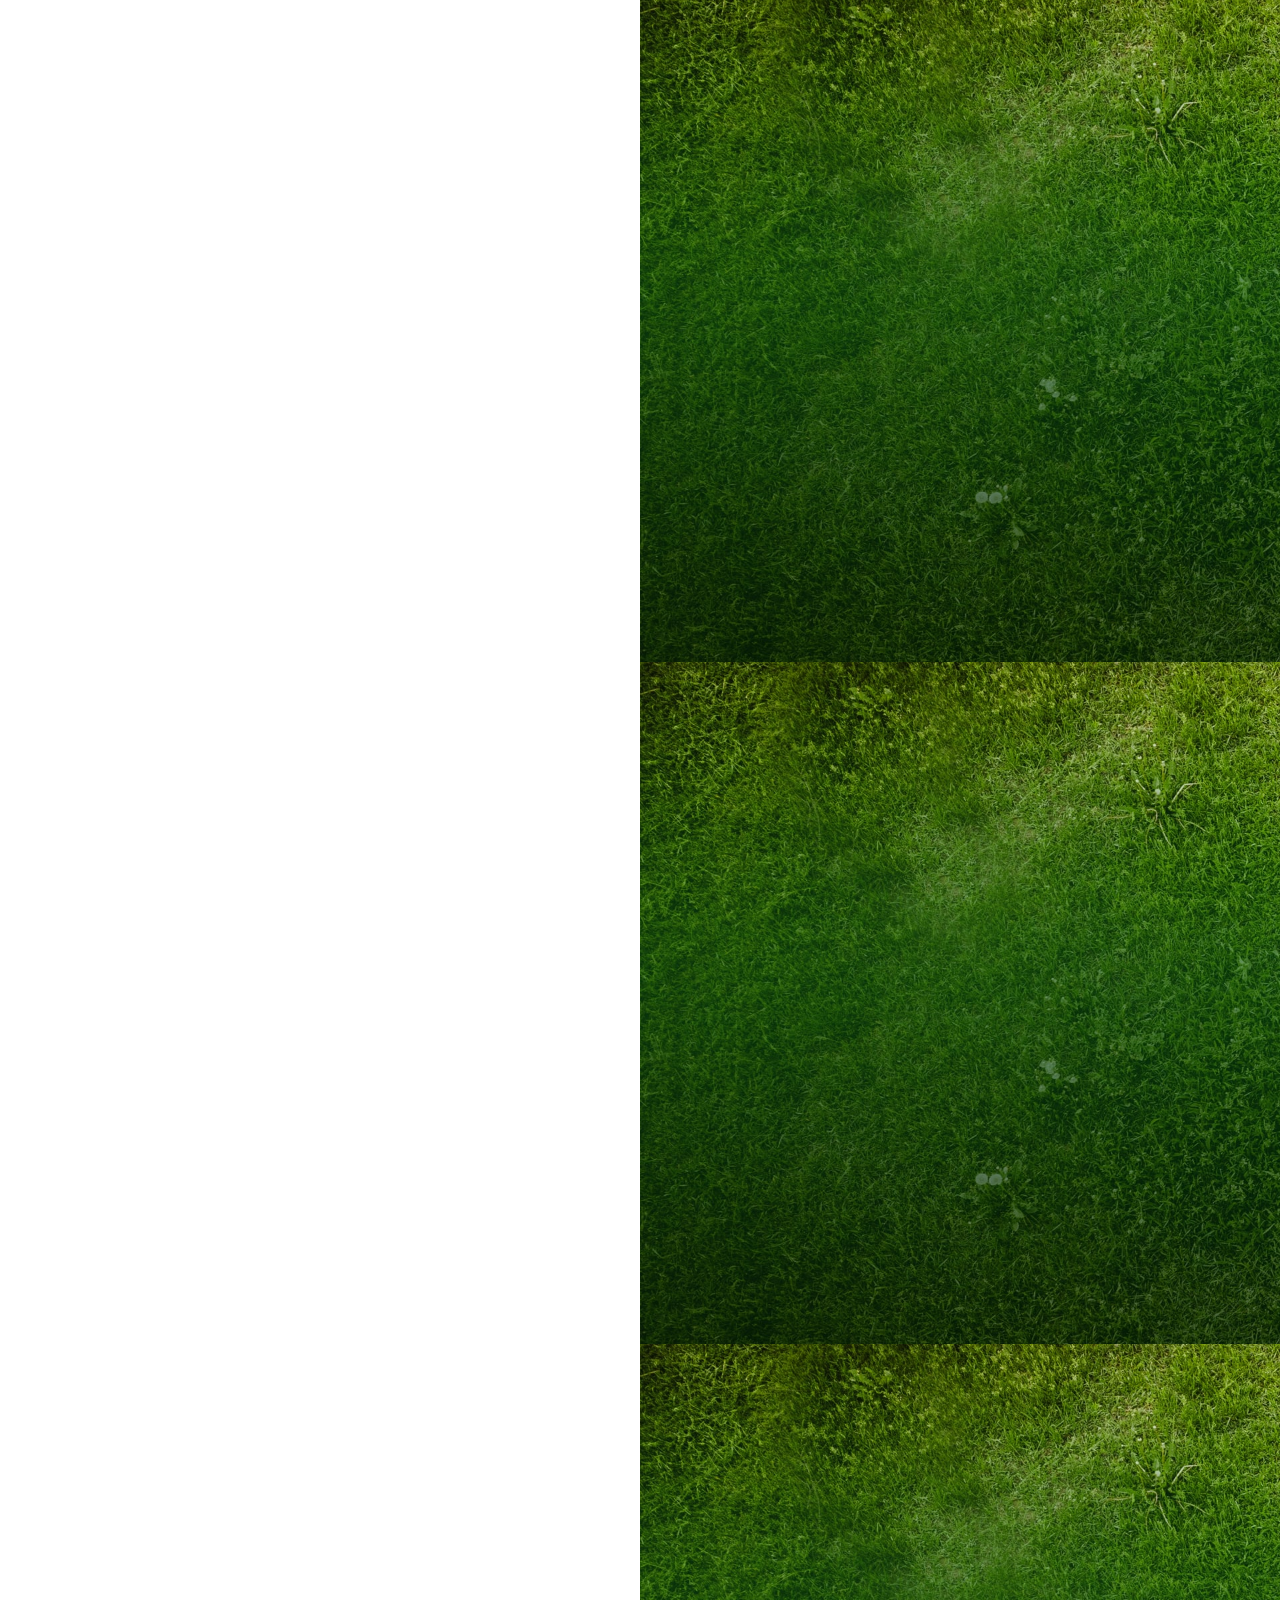
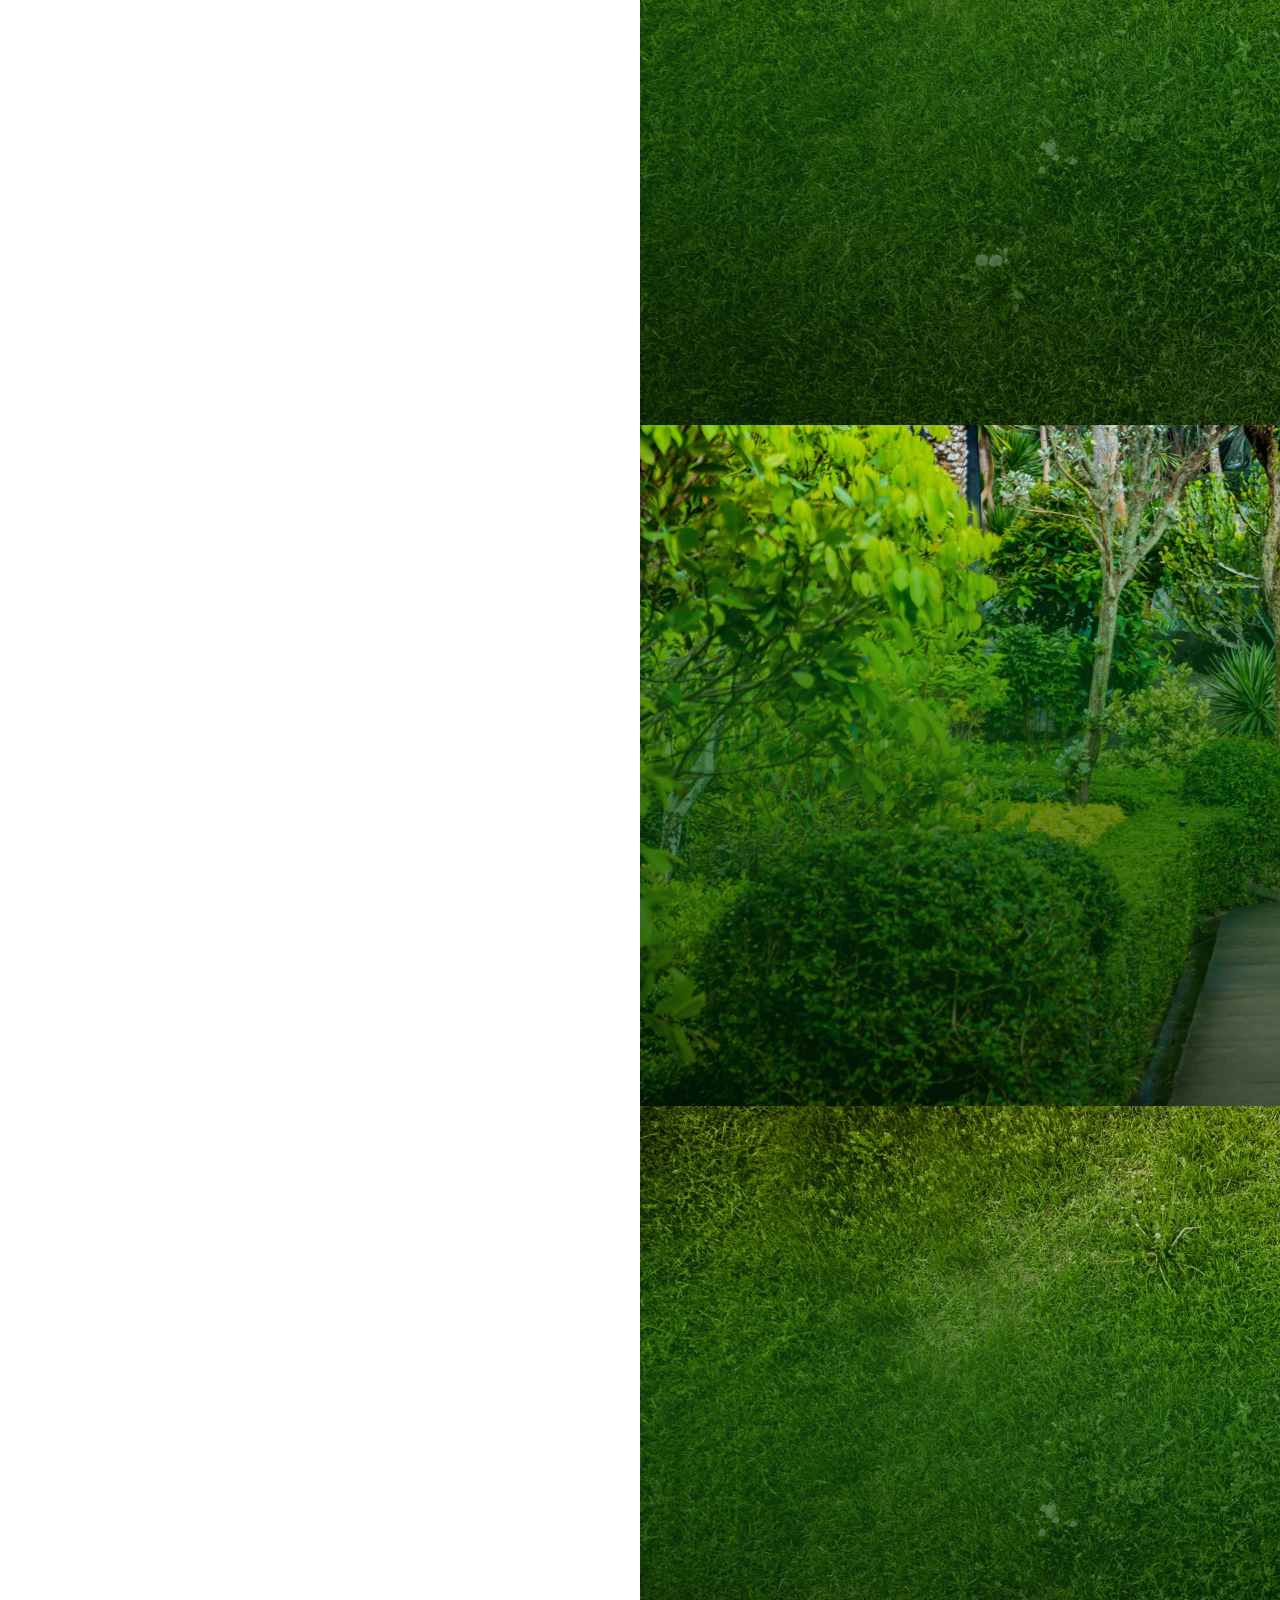
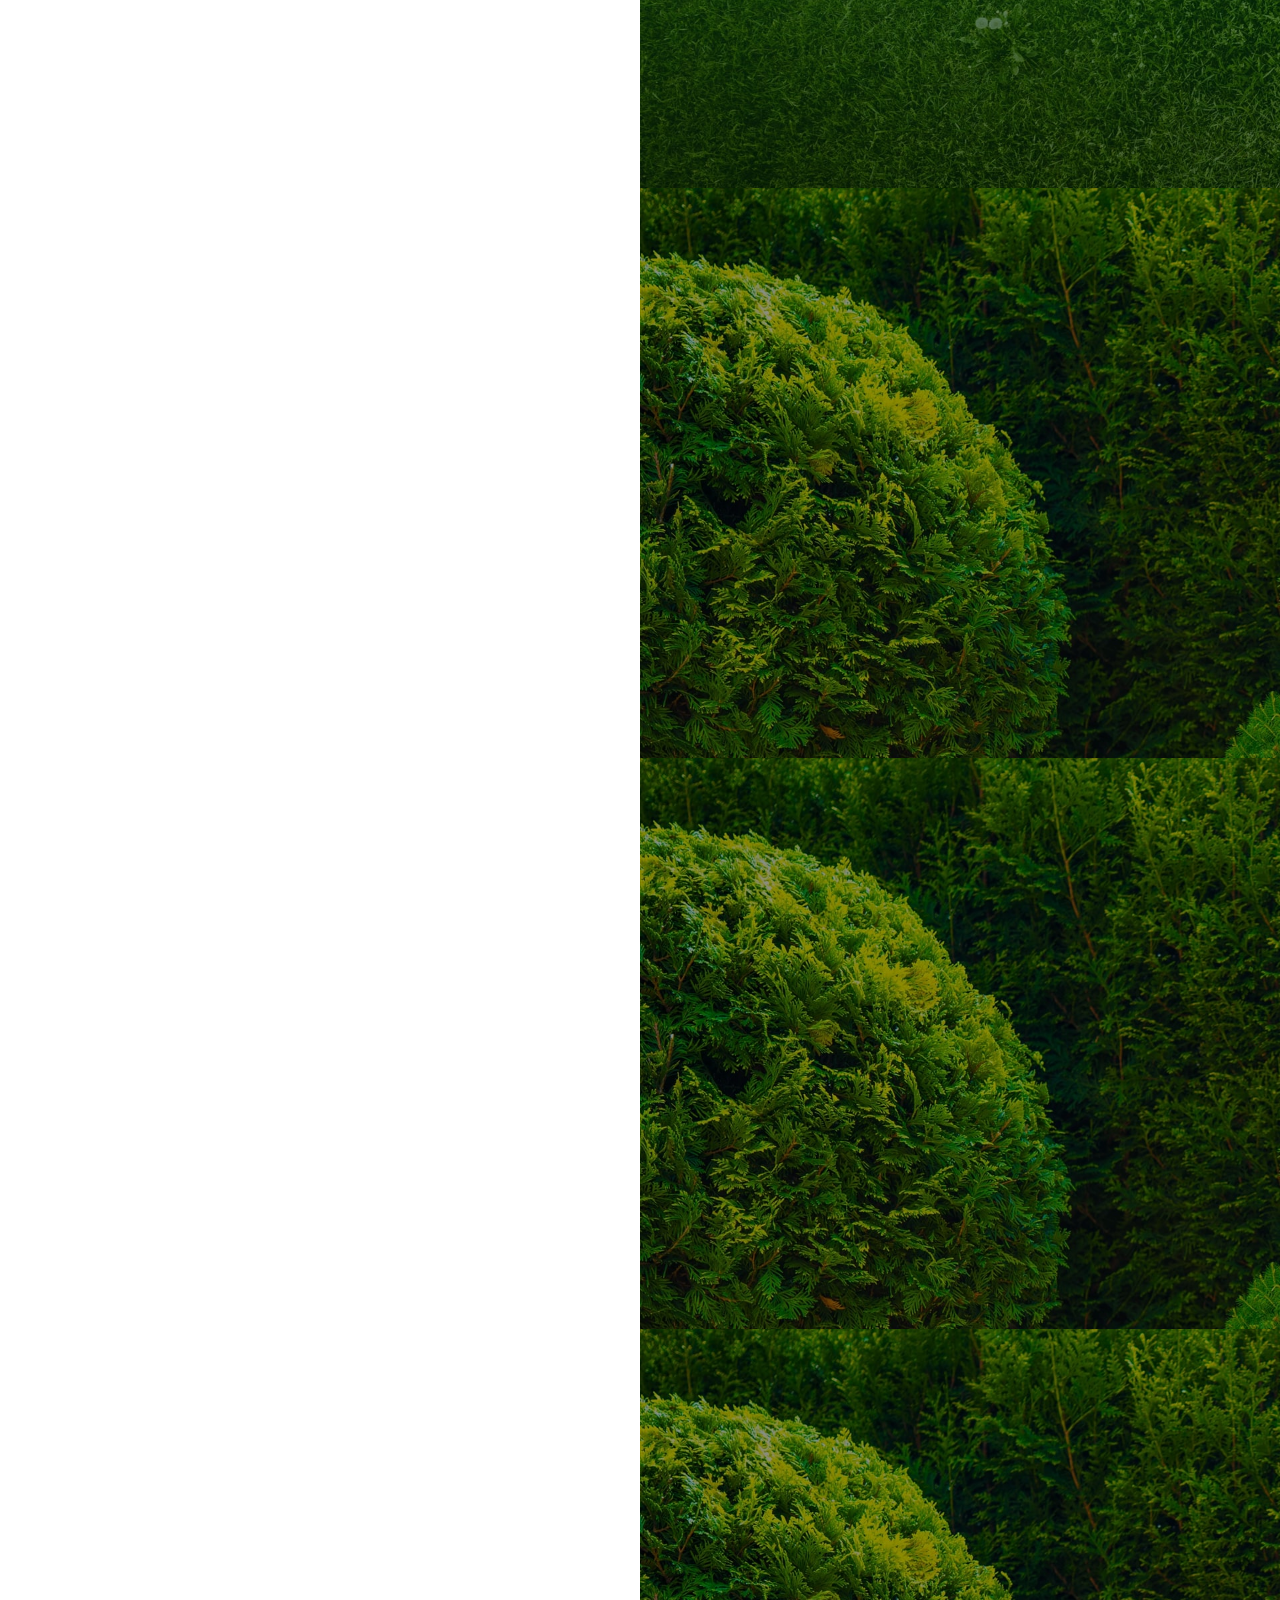
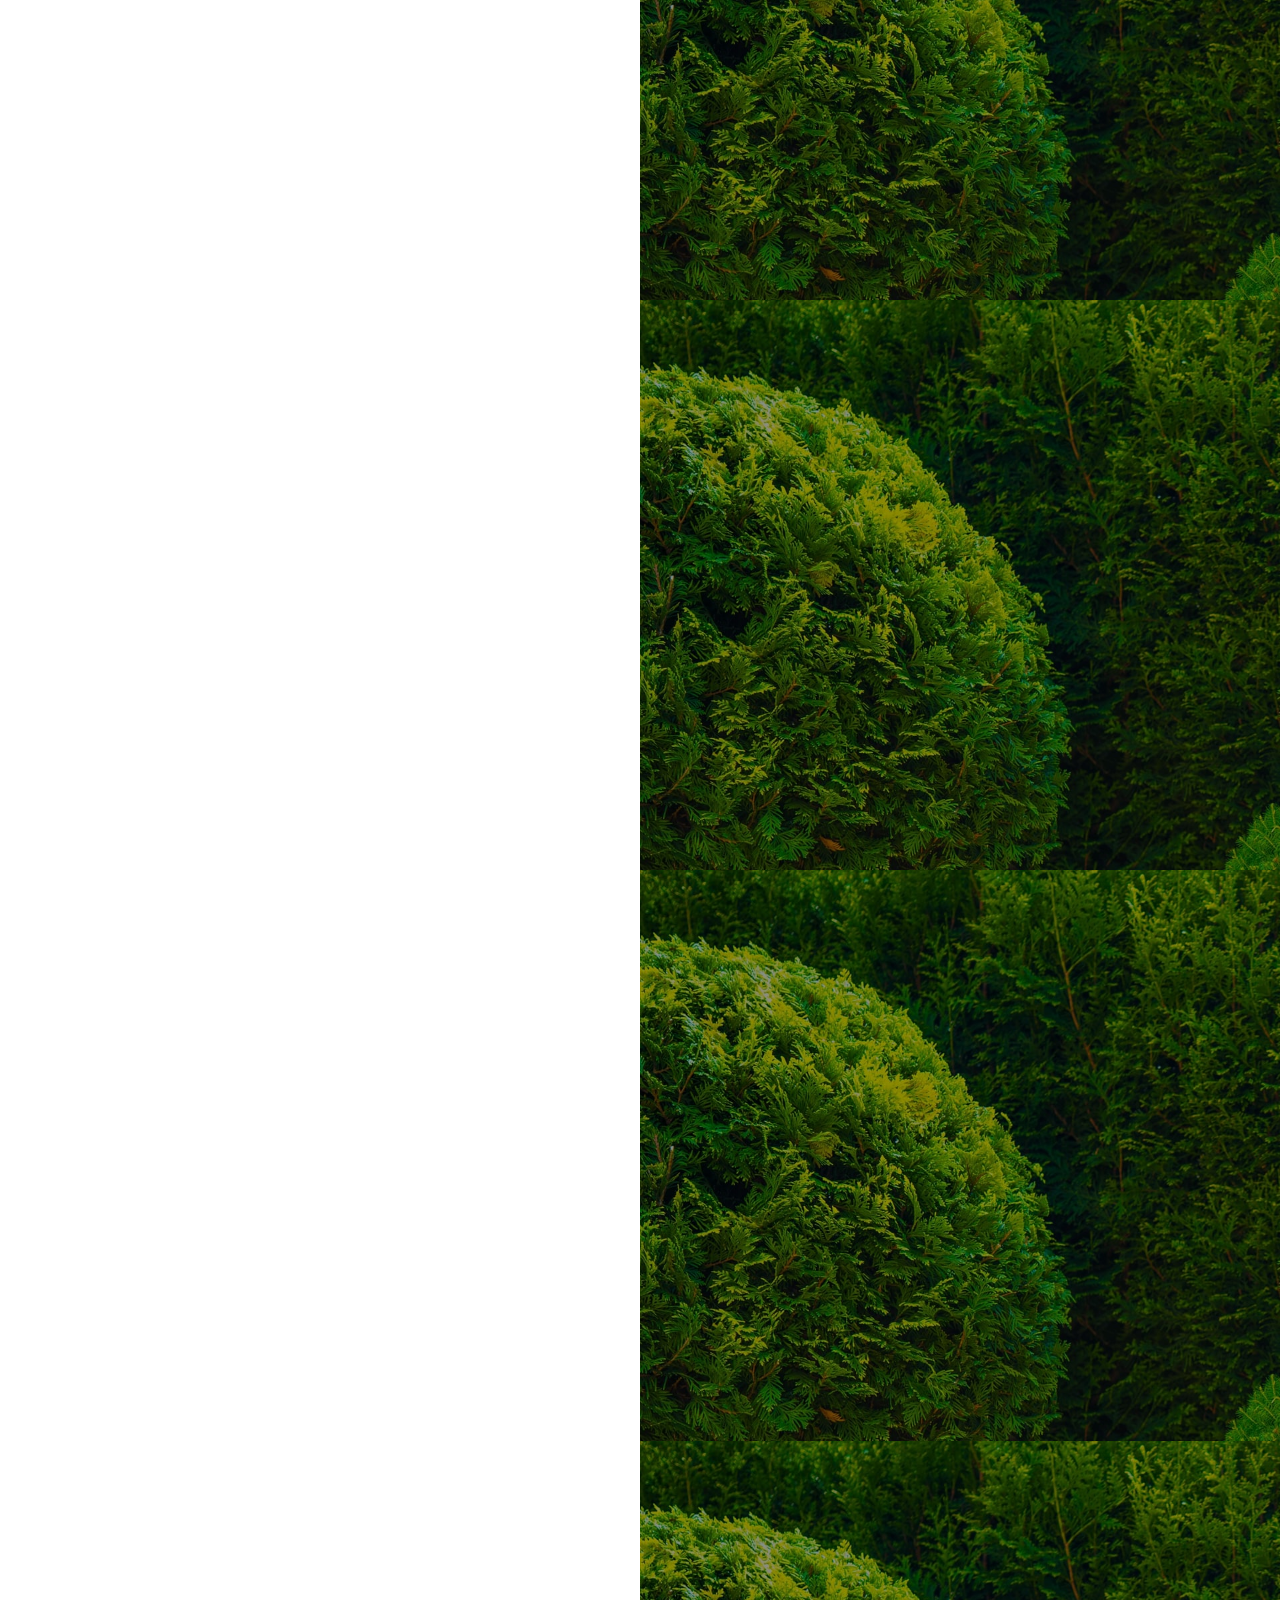
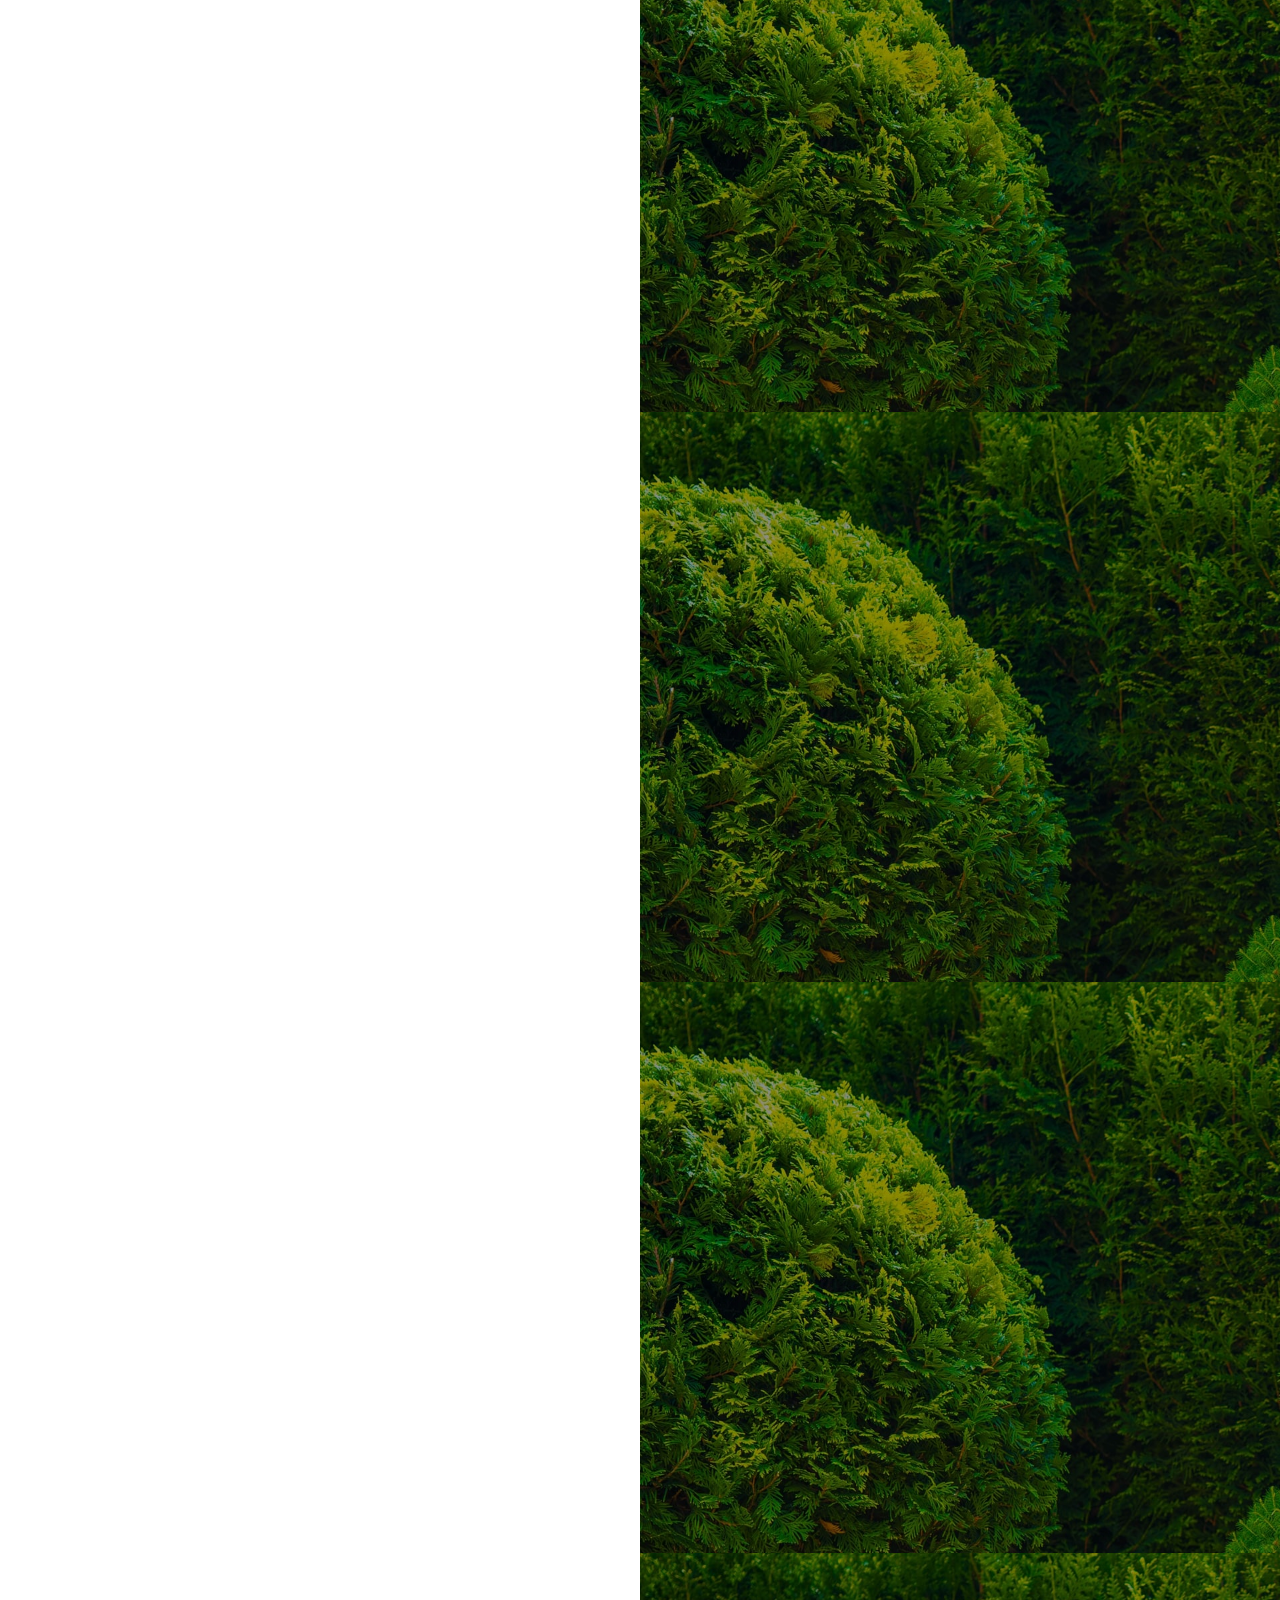
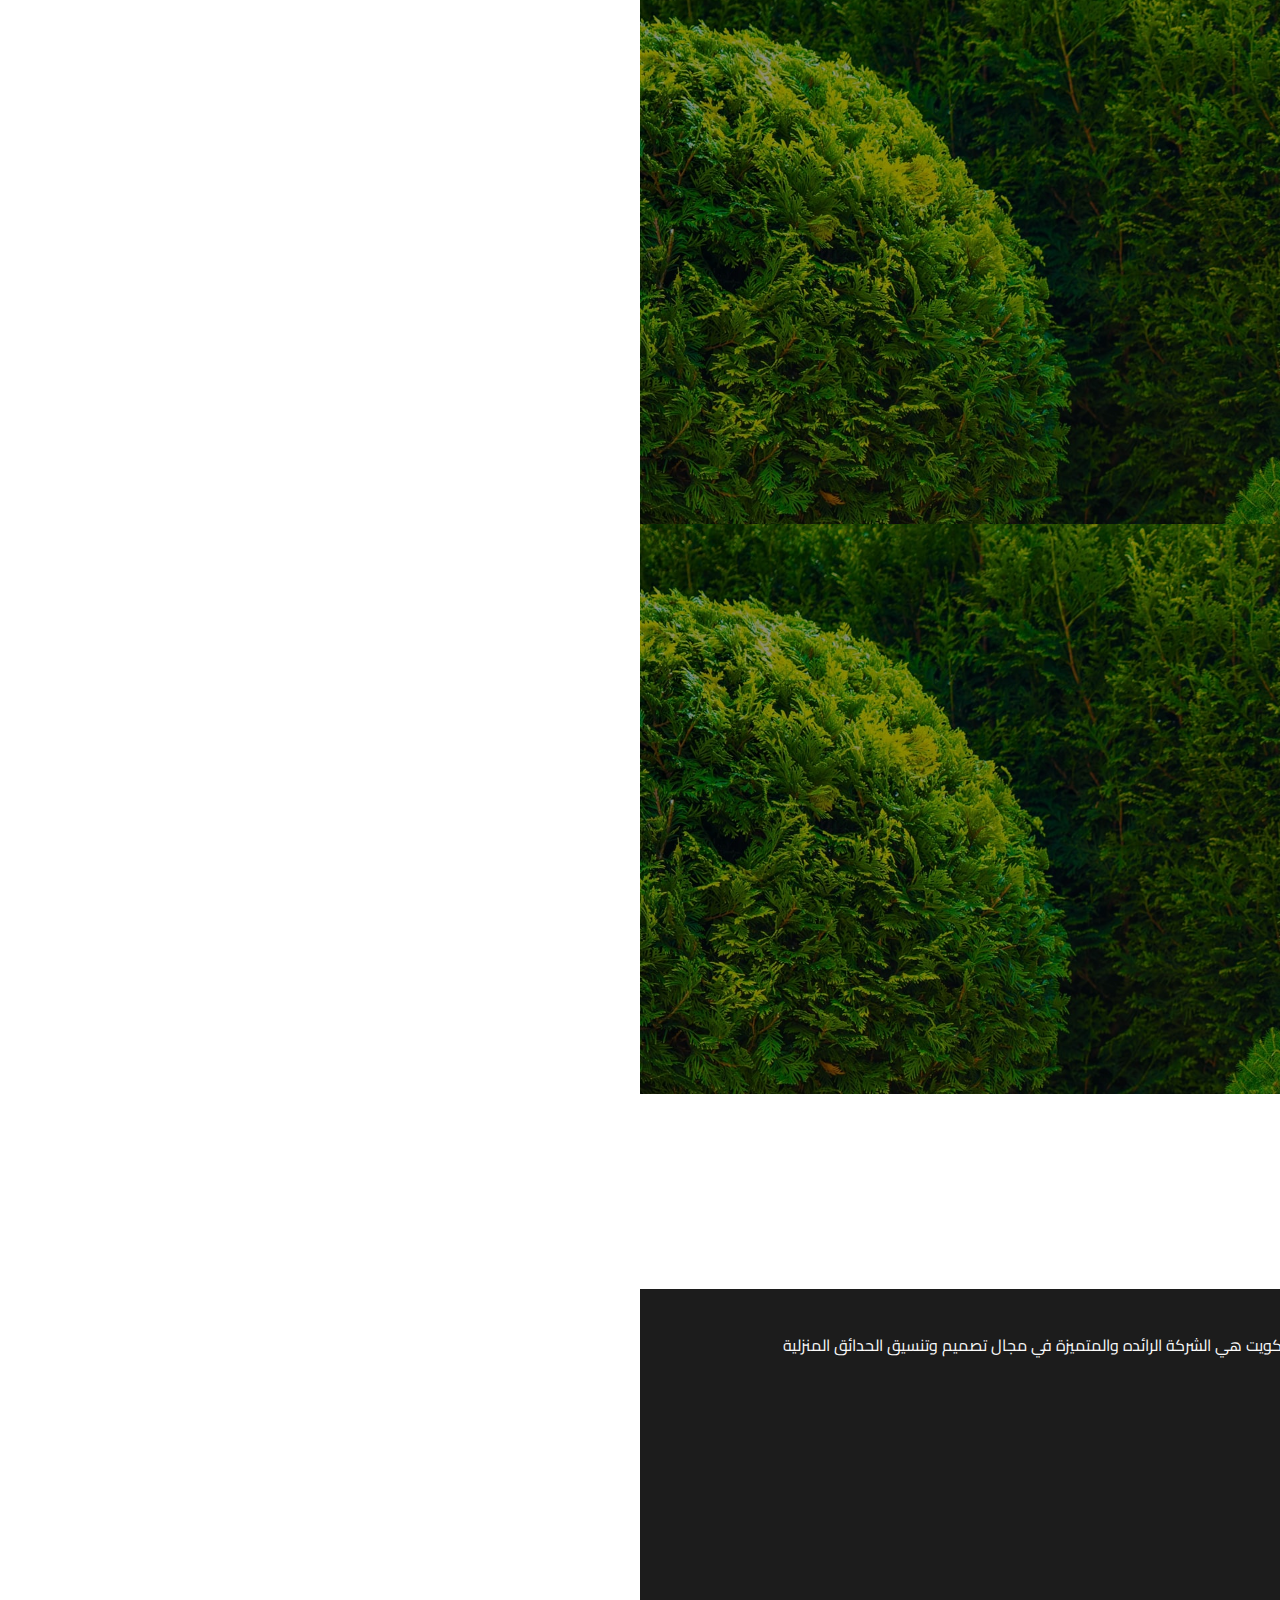
==== commit dd16ada9: "fix responsive menu" ====
--- a/index.html
+++ b/index.html
@@ -37,7 +37,7 @@
                         <a class="nav-link" href="contact-us.html">اتصل بنا </a>
                     </li>
                     <li class="nav-item">
-                        <button  type="button" class="btn" href="https://wa.link/2di99o">تواصل معنا</button>
+                        <button  type="button" class="btn btn-color" href="https://wa.link/2di99o">تواصل معنا</button>
                     </li>
                 </ul>
             </div>
@@ -531,9 +531,6 @@
     <script src="https://cdn.jsdelivr.net/npm/@popperjs/core@2.11.8/dist/umd/popper.min.js"
         integrity="sha384-I7E8VVD/ismYTF4hNIPjVp/Zjvgyol6VFvRkX/vR+Vc4jQkC+hVqc2pM8ODewa9r"
         crossorigin="anonymous"></script>
-    <script src="https://cdn.jsdelivr.net/npm/bootstrap@5.3.2/dist/js/bootstrap.min.js"
-        integrity="sha384-BBtl+eGJRgqQAUMxJ7pMwbEyER4l1g+O15P+16Ep7Q9Q+zqX6gSbd85u4mG4QzX+"
-        crossorigin="anonymous"></script>
 </body>
 
 </html>--- a/css/style.css
+++ b/css/style.css
@@ -14,11 +14,21 @@
     background-color: #1c1c1c;
    
 }
+@media only screen and (max-width: 768px) {
+    nav {
+        padding: 20px 0px !important;
+    }
+}
 .navbar-toggler{
     background-color: #fafafa;
 }
 .navbar-brand{
 color: #fafafa !important;
+}
+@media only screen and (max-width: 768px) {
+    .navbar-brand {
+        font-size: 15px;
+    }
 }
 .navbar-nav-css a{
 color: #fafafa !important;
@@ -30,14 +40,18 @@
 .navbar-nav-css{
     color: #fafafa;
 }
-
+.btn-color{
+    background-color: #04AA6D;
+}
 .carousel-css{
     height: 100vh !important;
    
 }
 .carousel-caption-css{
-   top:30%;
-   height: 200px;
+        position: absolute;
+            top: 50%;
+            left: 50%;
+            transform: translate(-50%, -50%);
    display: flex;
    flex-direction: column;
    justify-content: center;
@@ -54,10 +68,16 @@
 
 }
 /* linear-gradient(rgba(42, 49, 42, 0.6), rgba(27, 202, 35, 0.6)), url(../img/serv1.jpg)*/
+
 .massage{
 background-color: #1c1c1c;
 padding: 50px 0px;
 height: 400px !important;
+}
+@media only screen and (max-width: 768px) {
+    .massage {
+        height: auto !important;
+    }
 }
 .carousel-caption-massage-css{
     padding: 50px 0px;
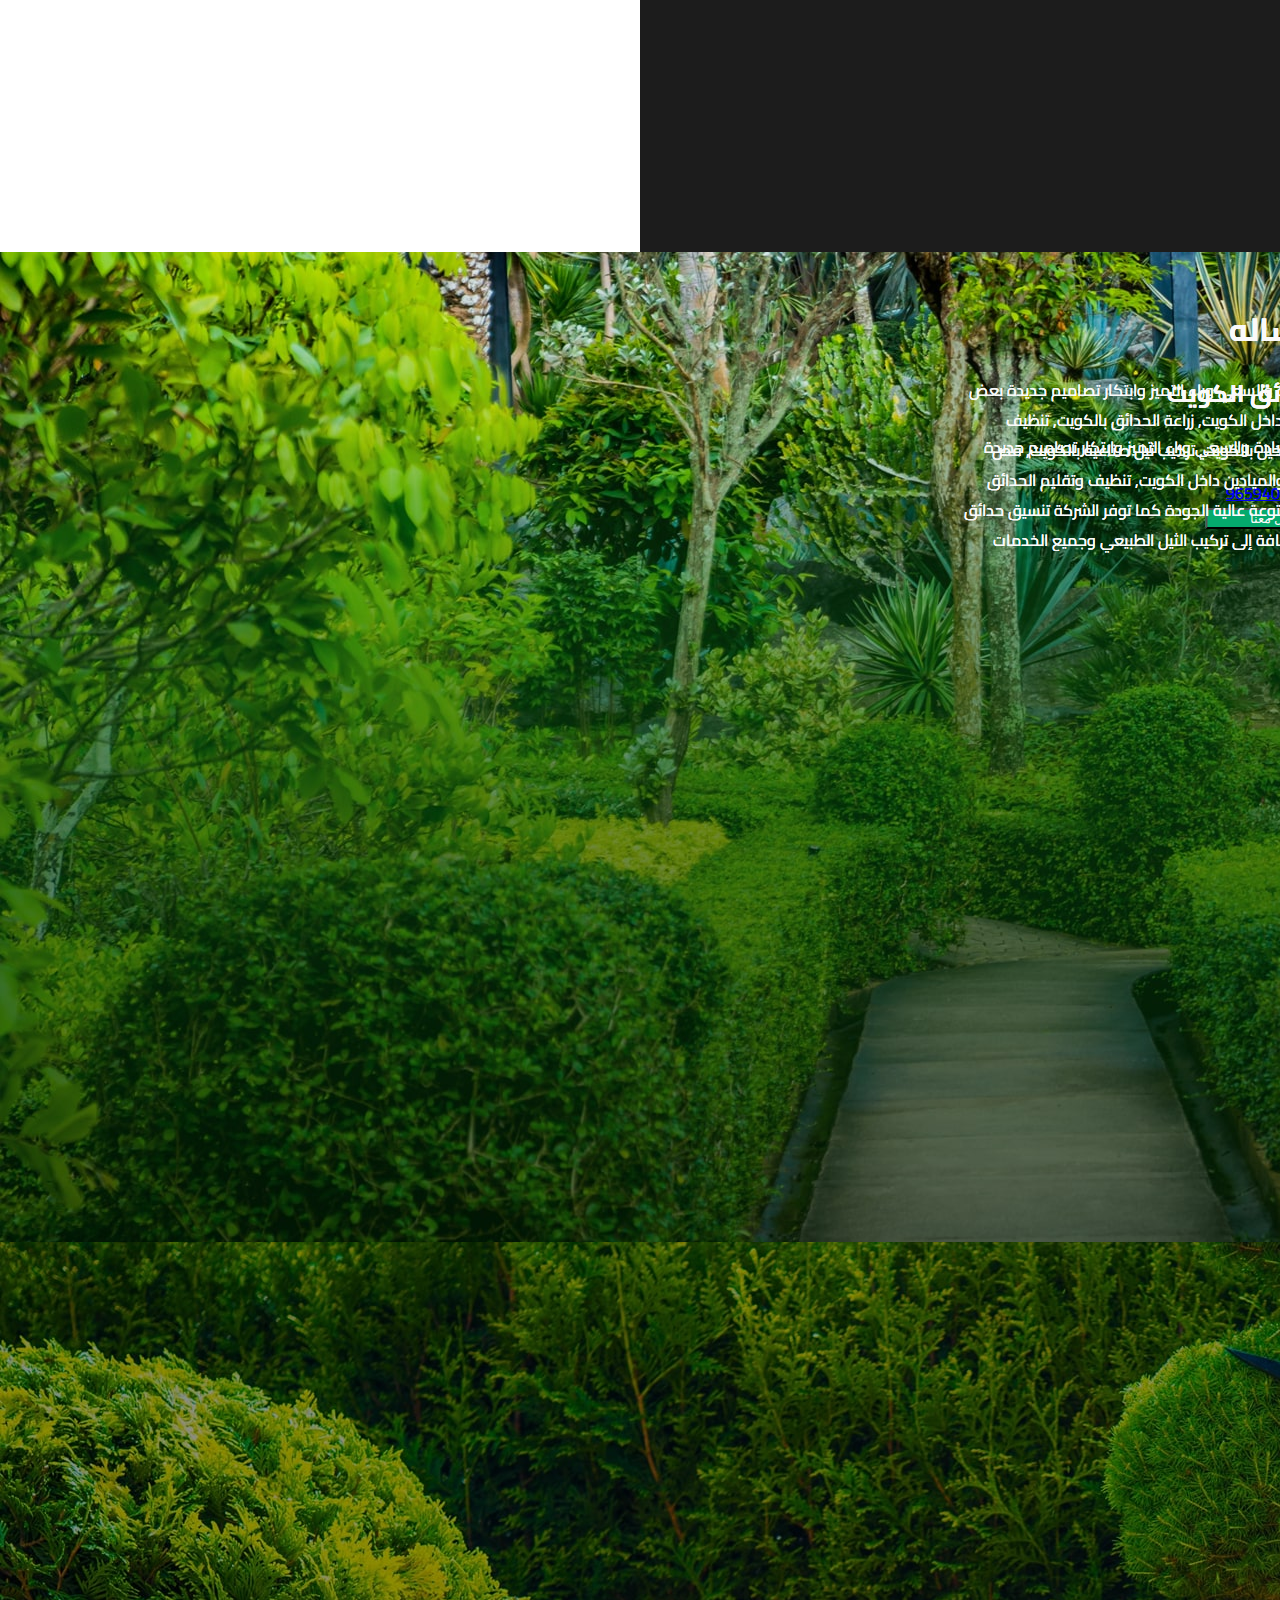
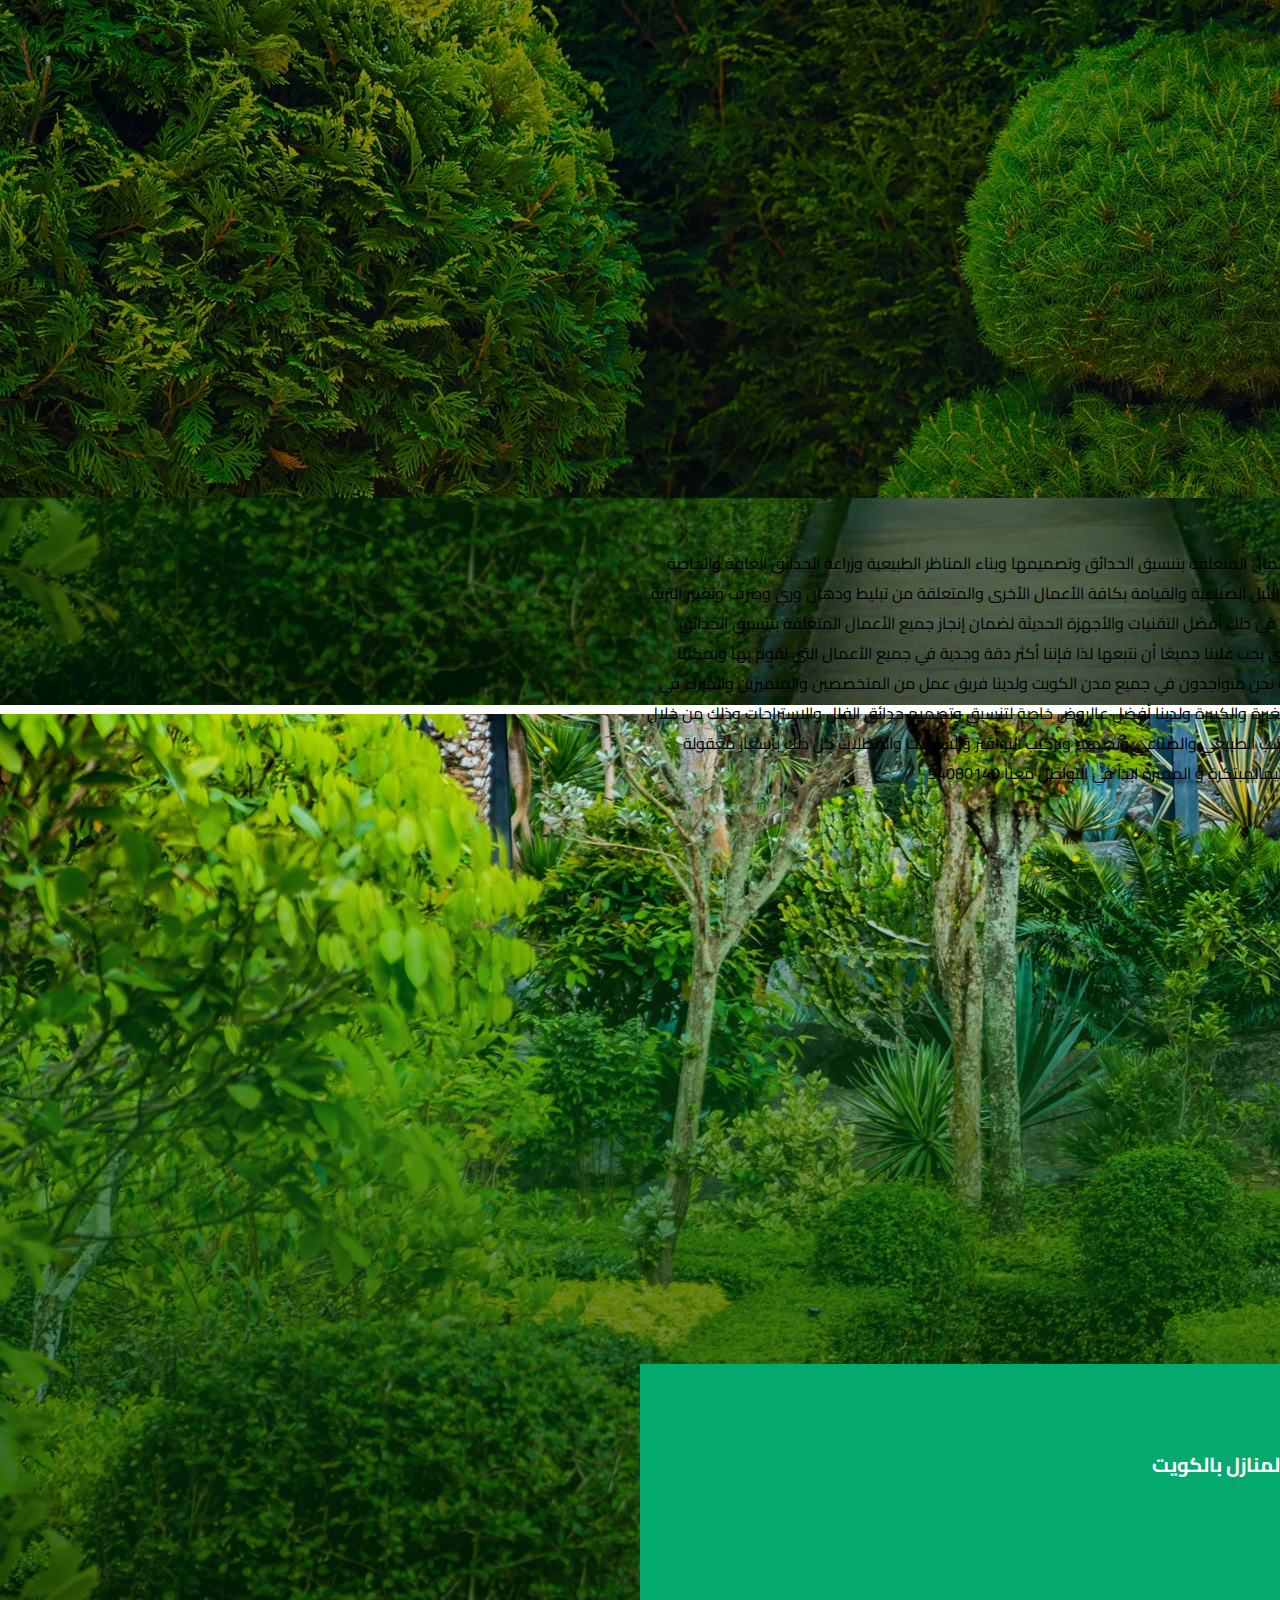
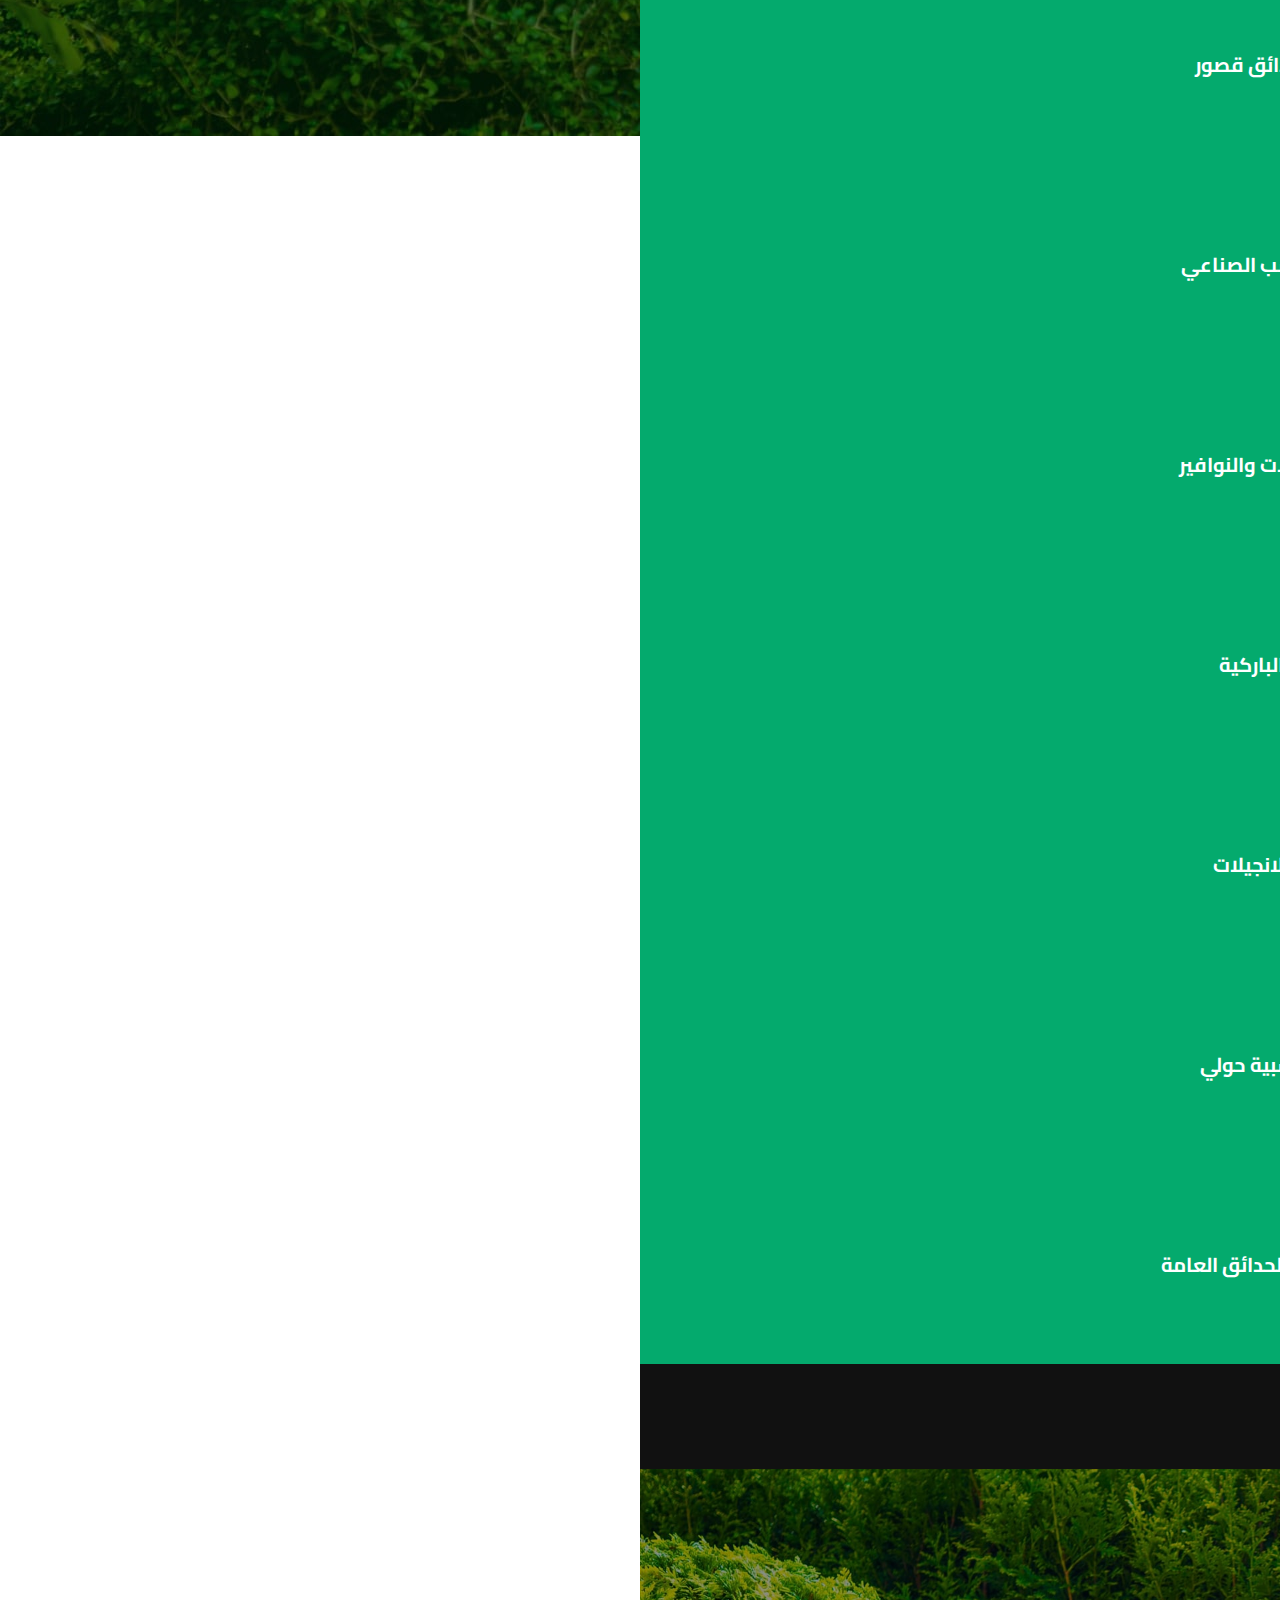
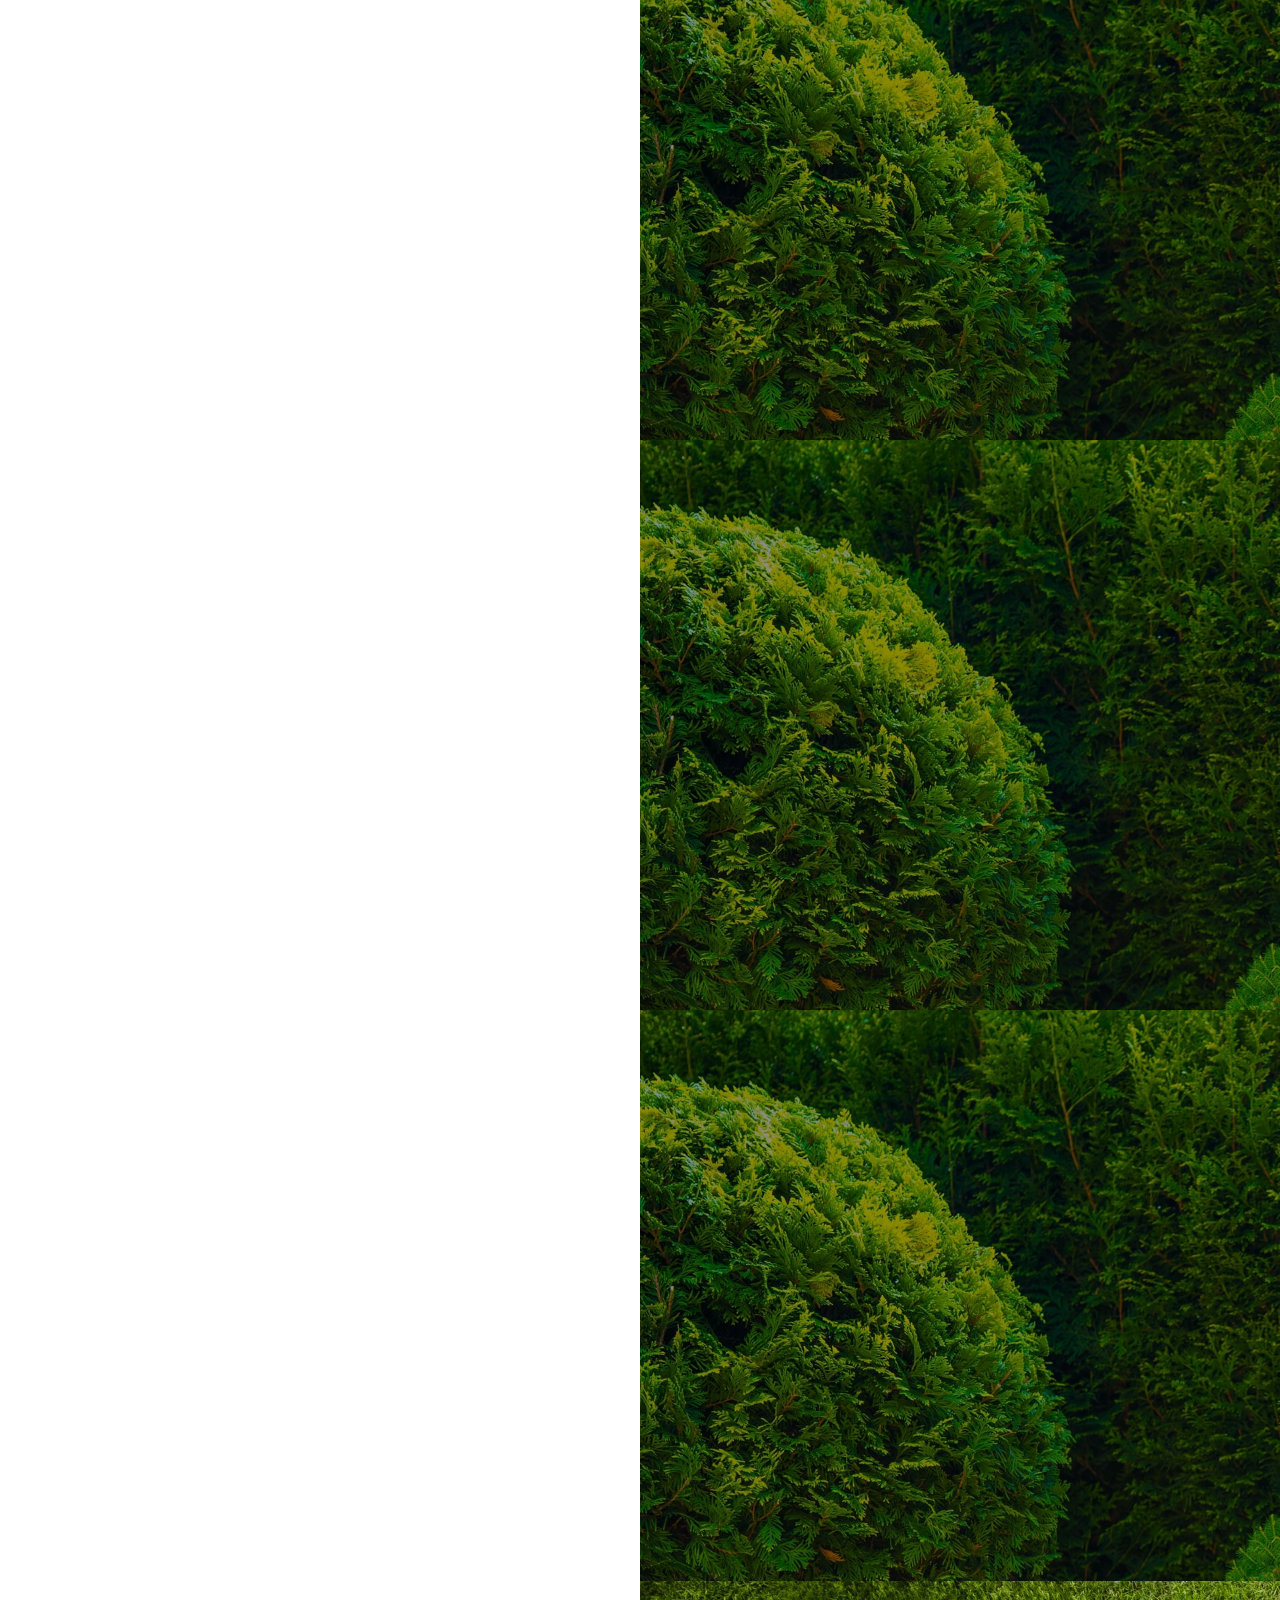
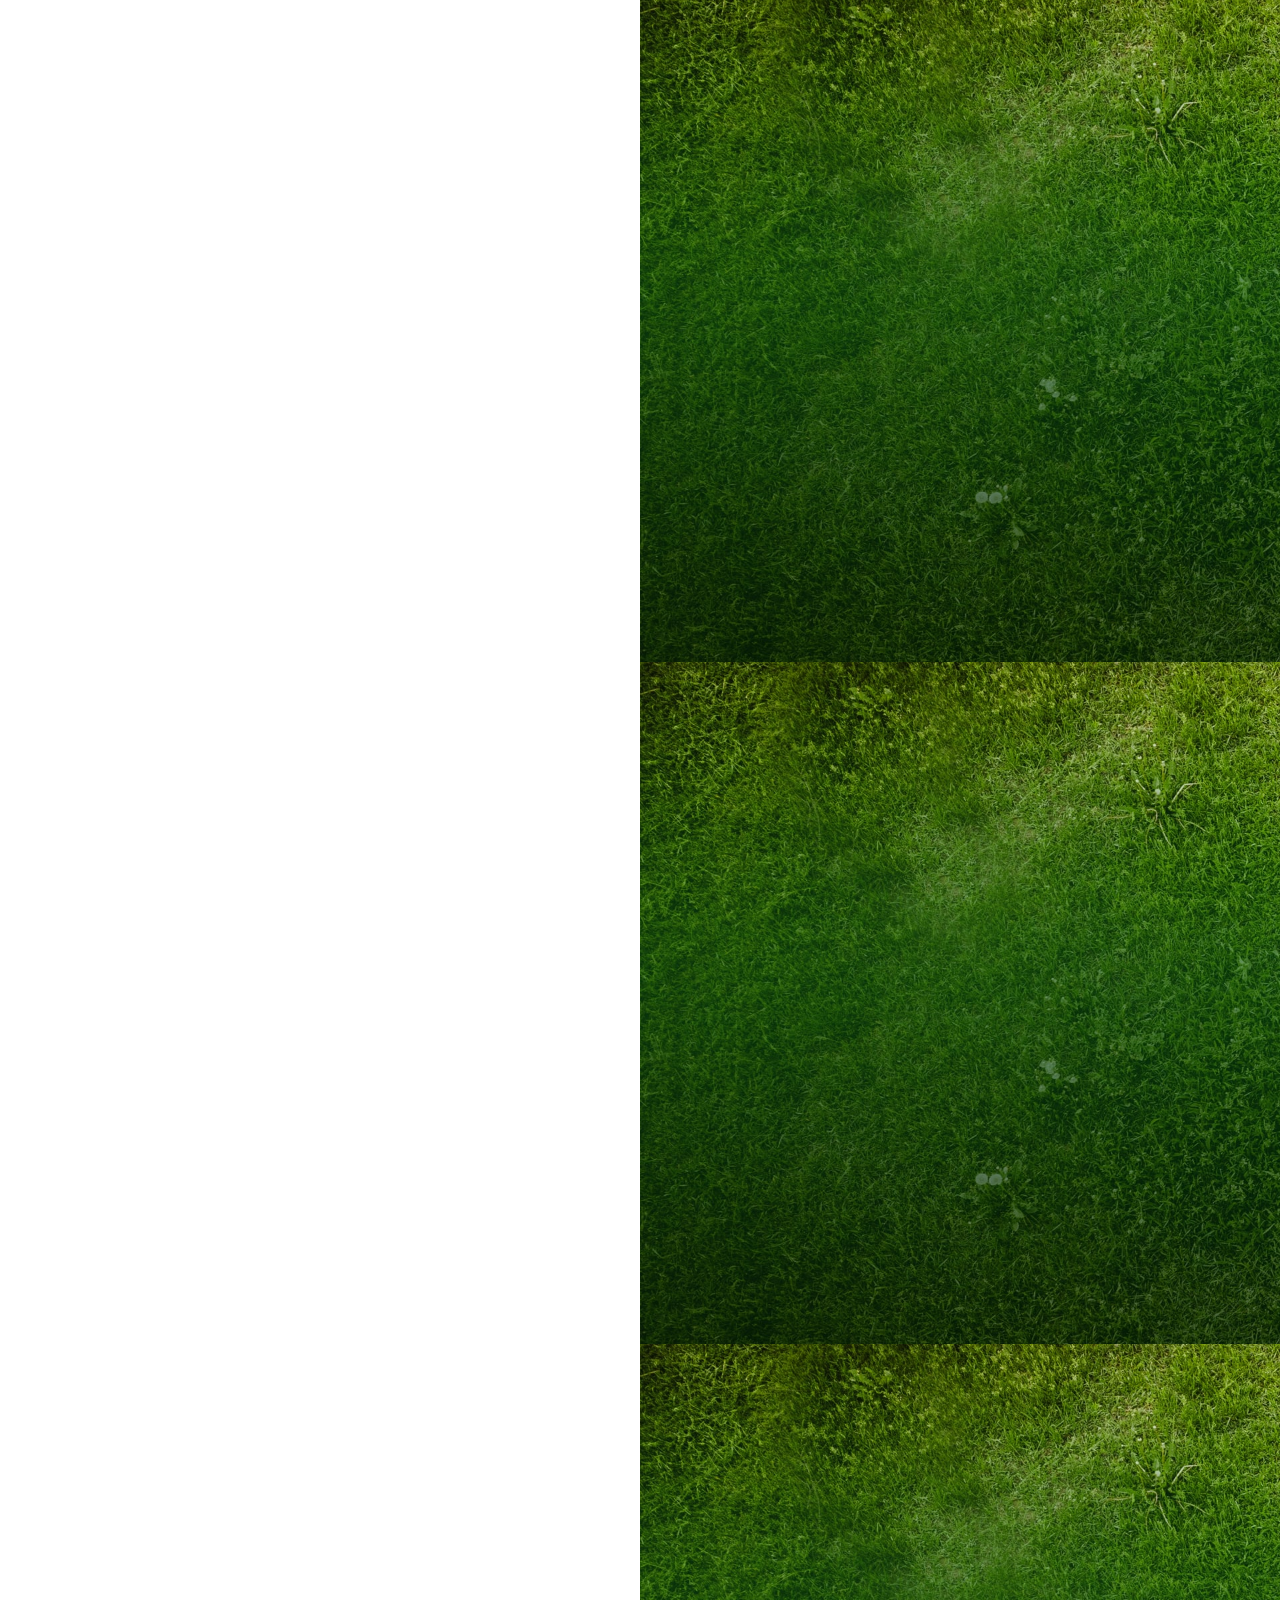
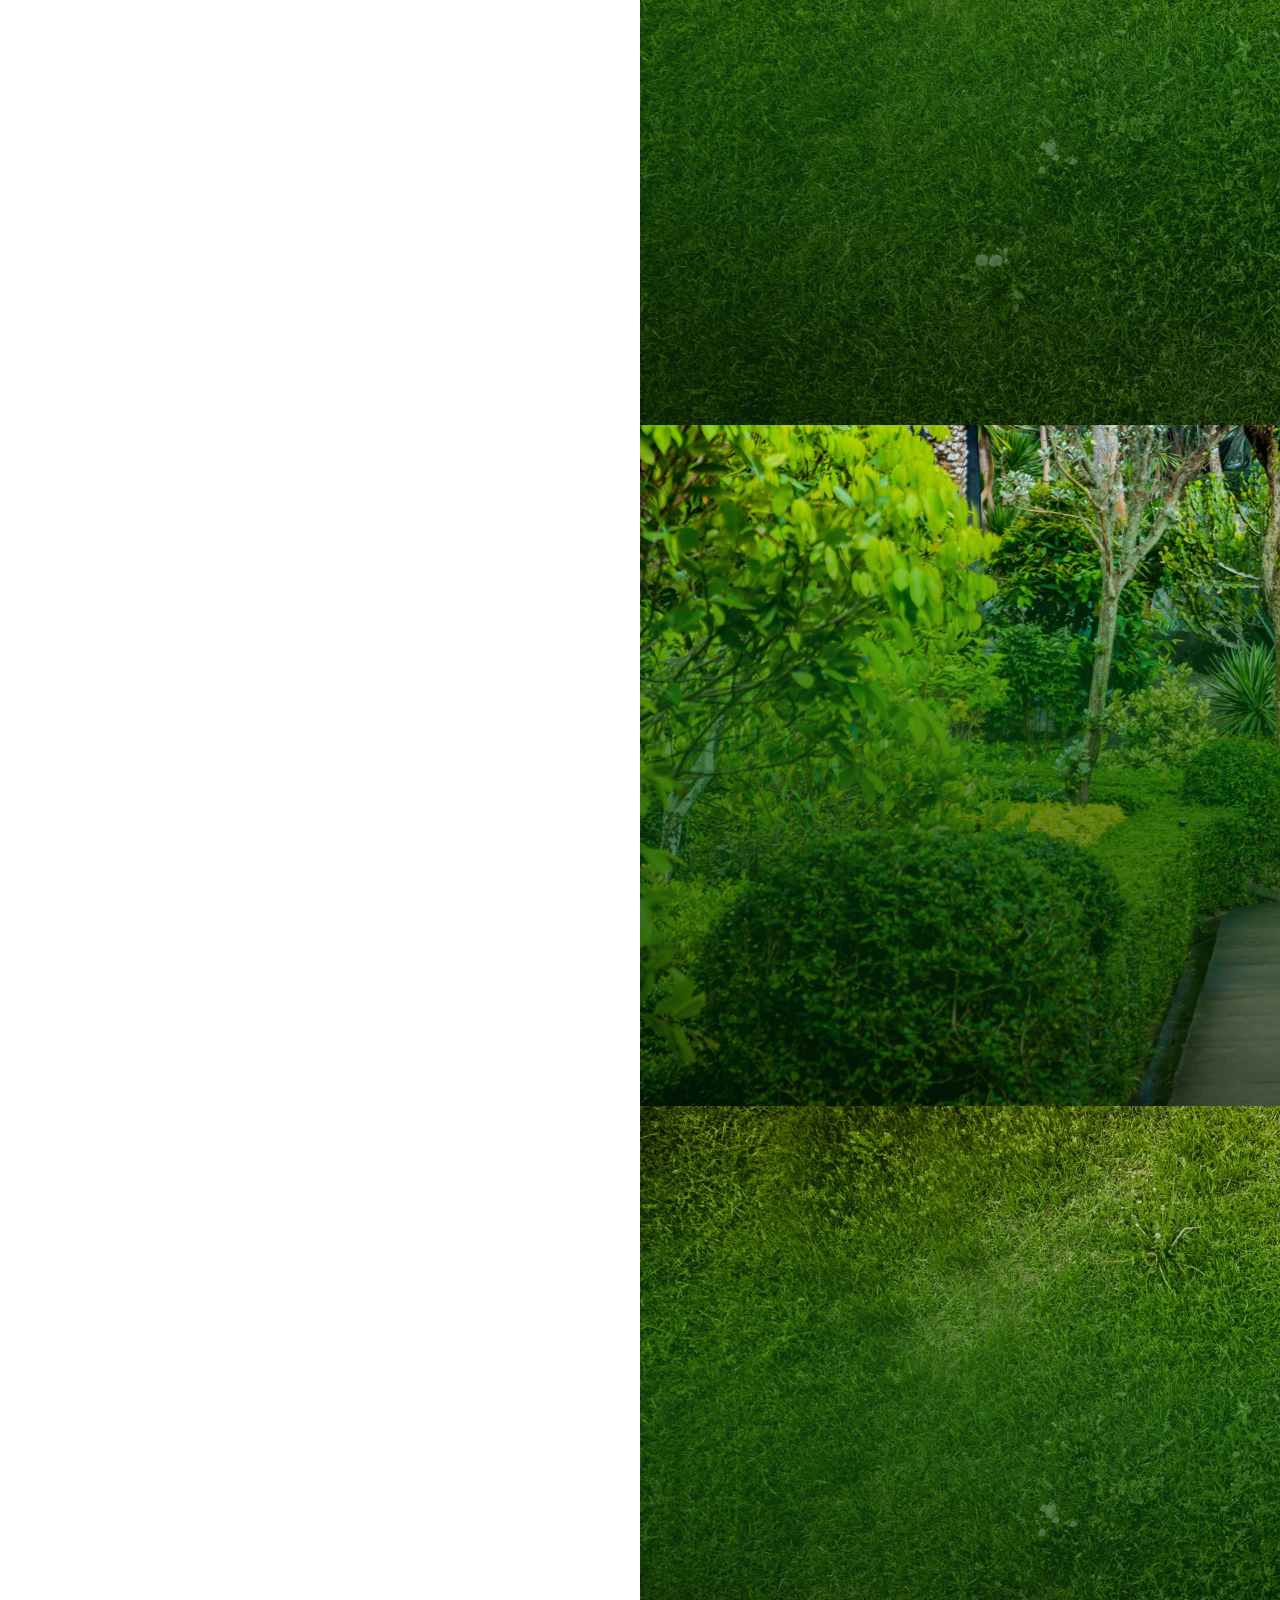
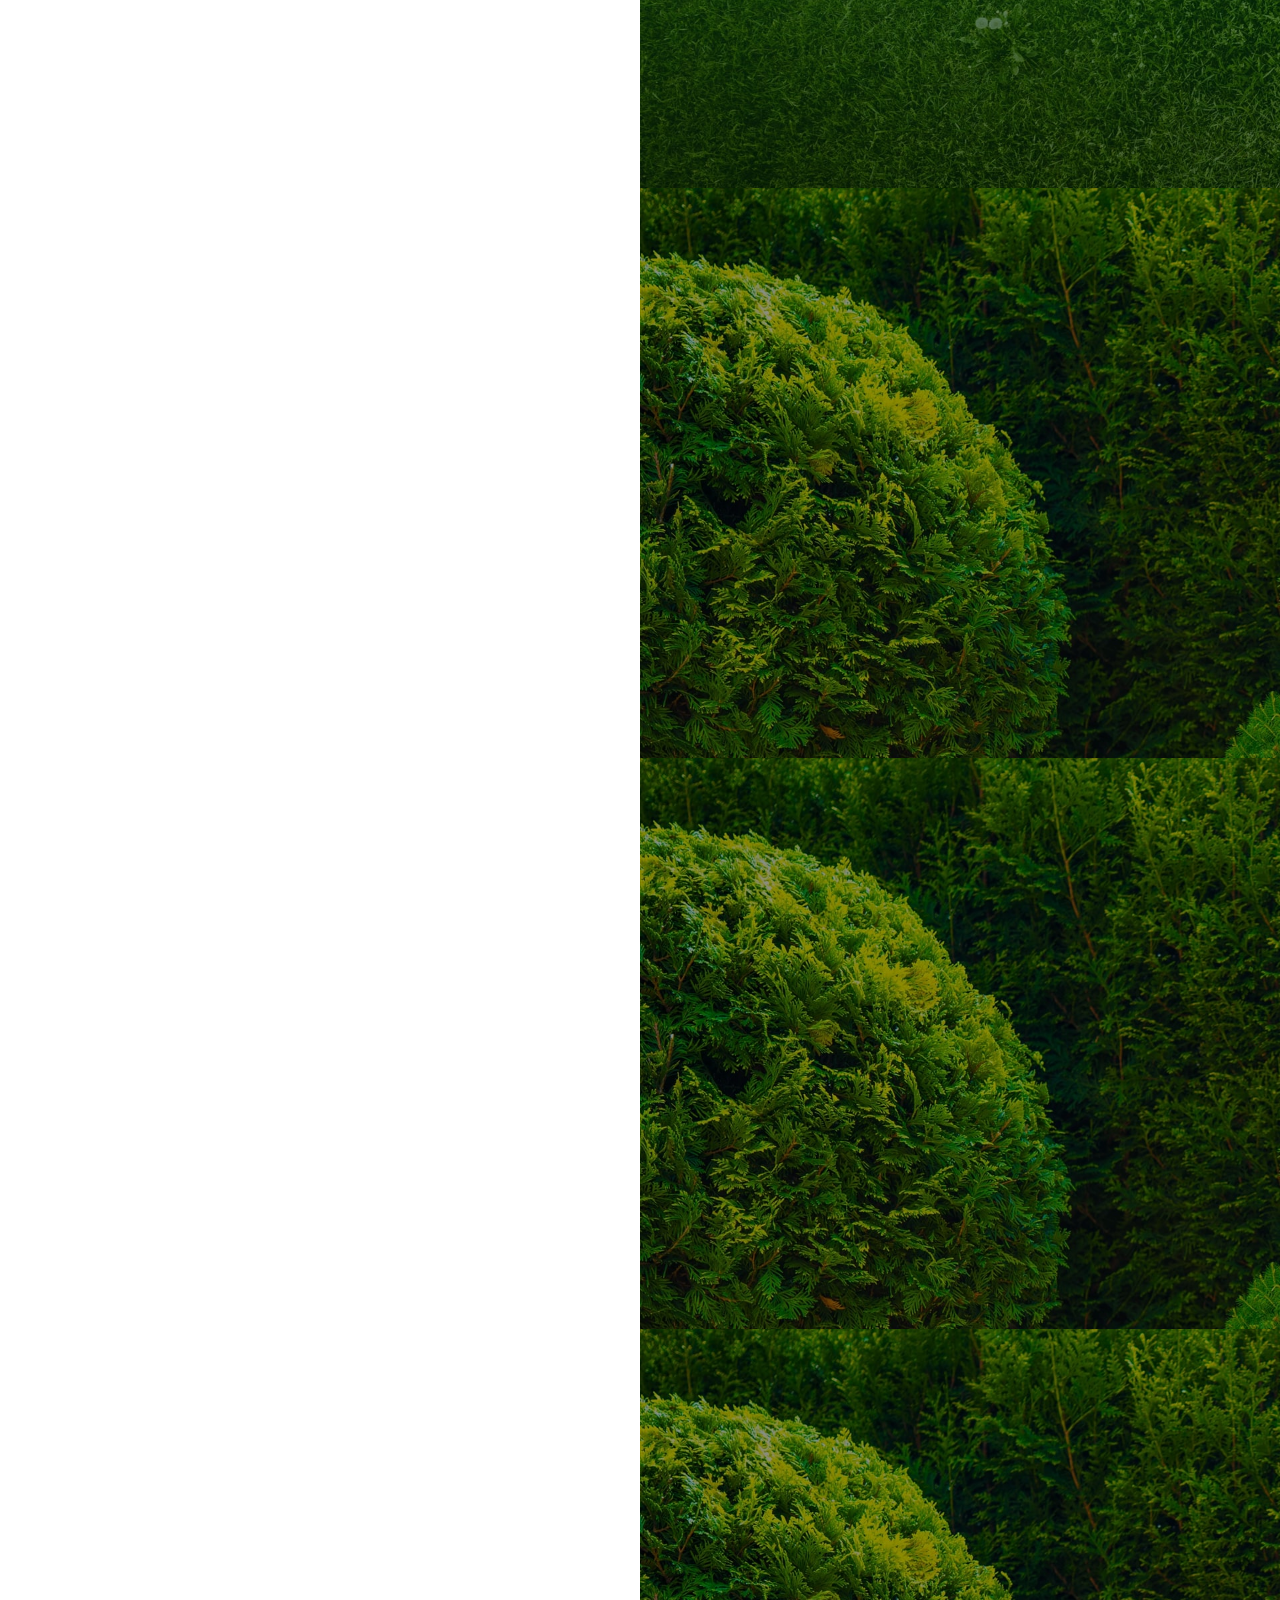
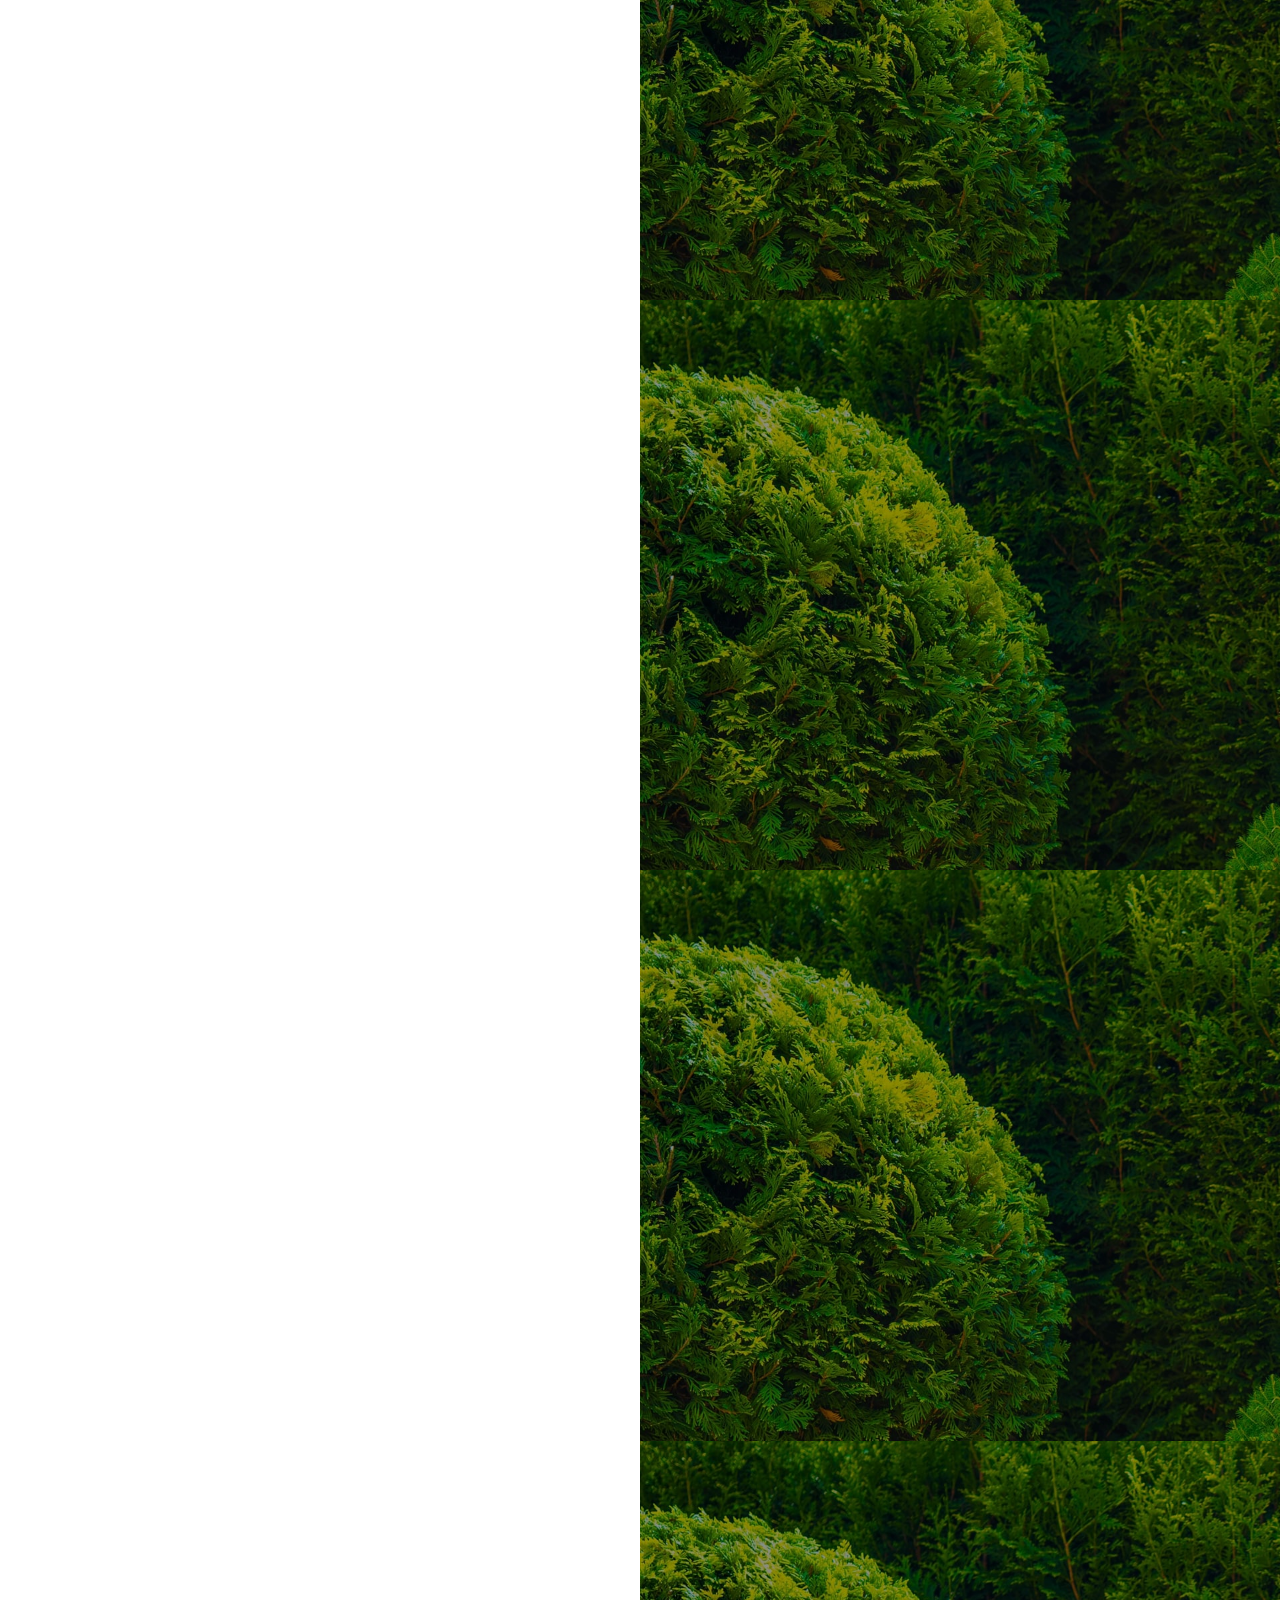
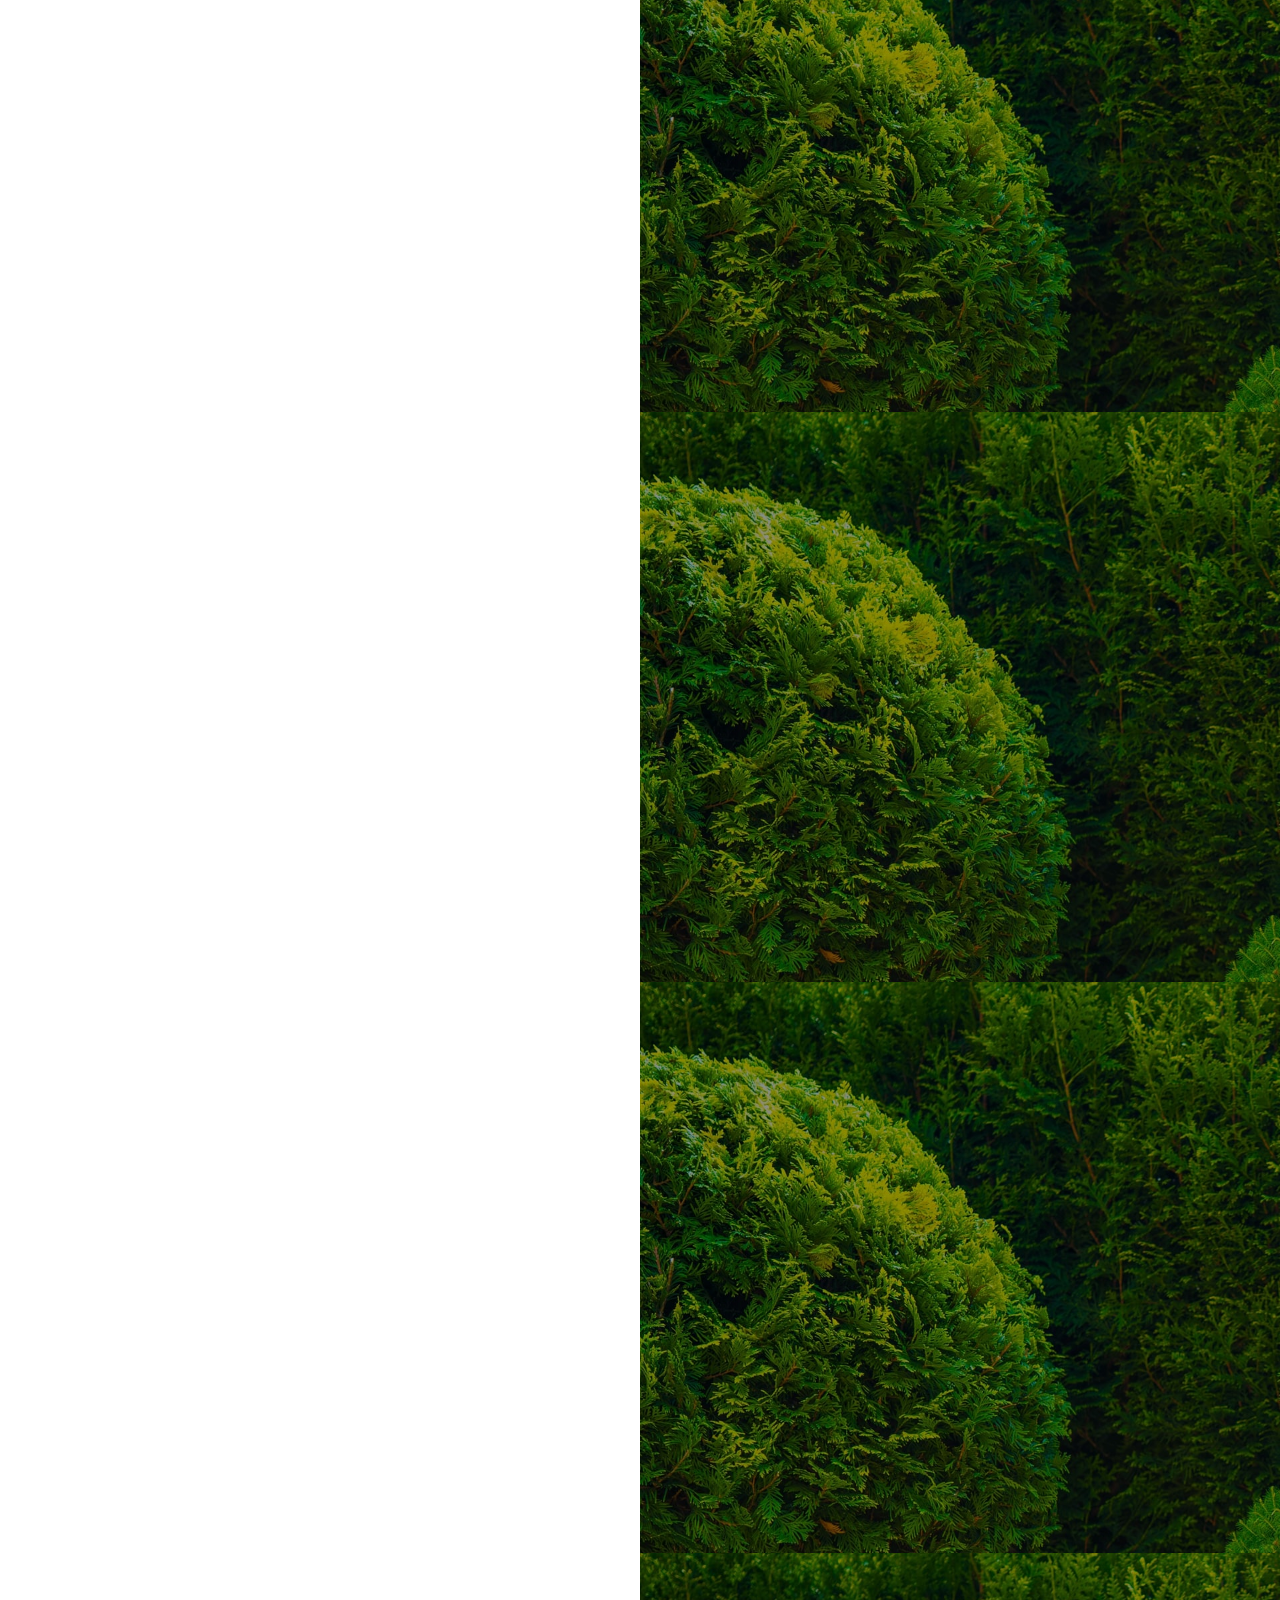
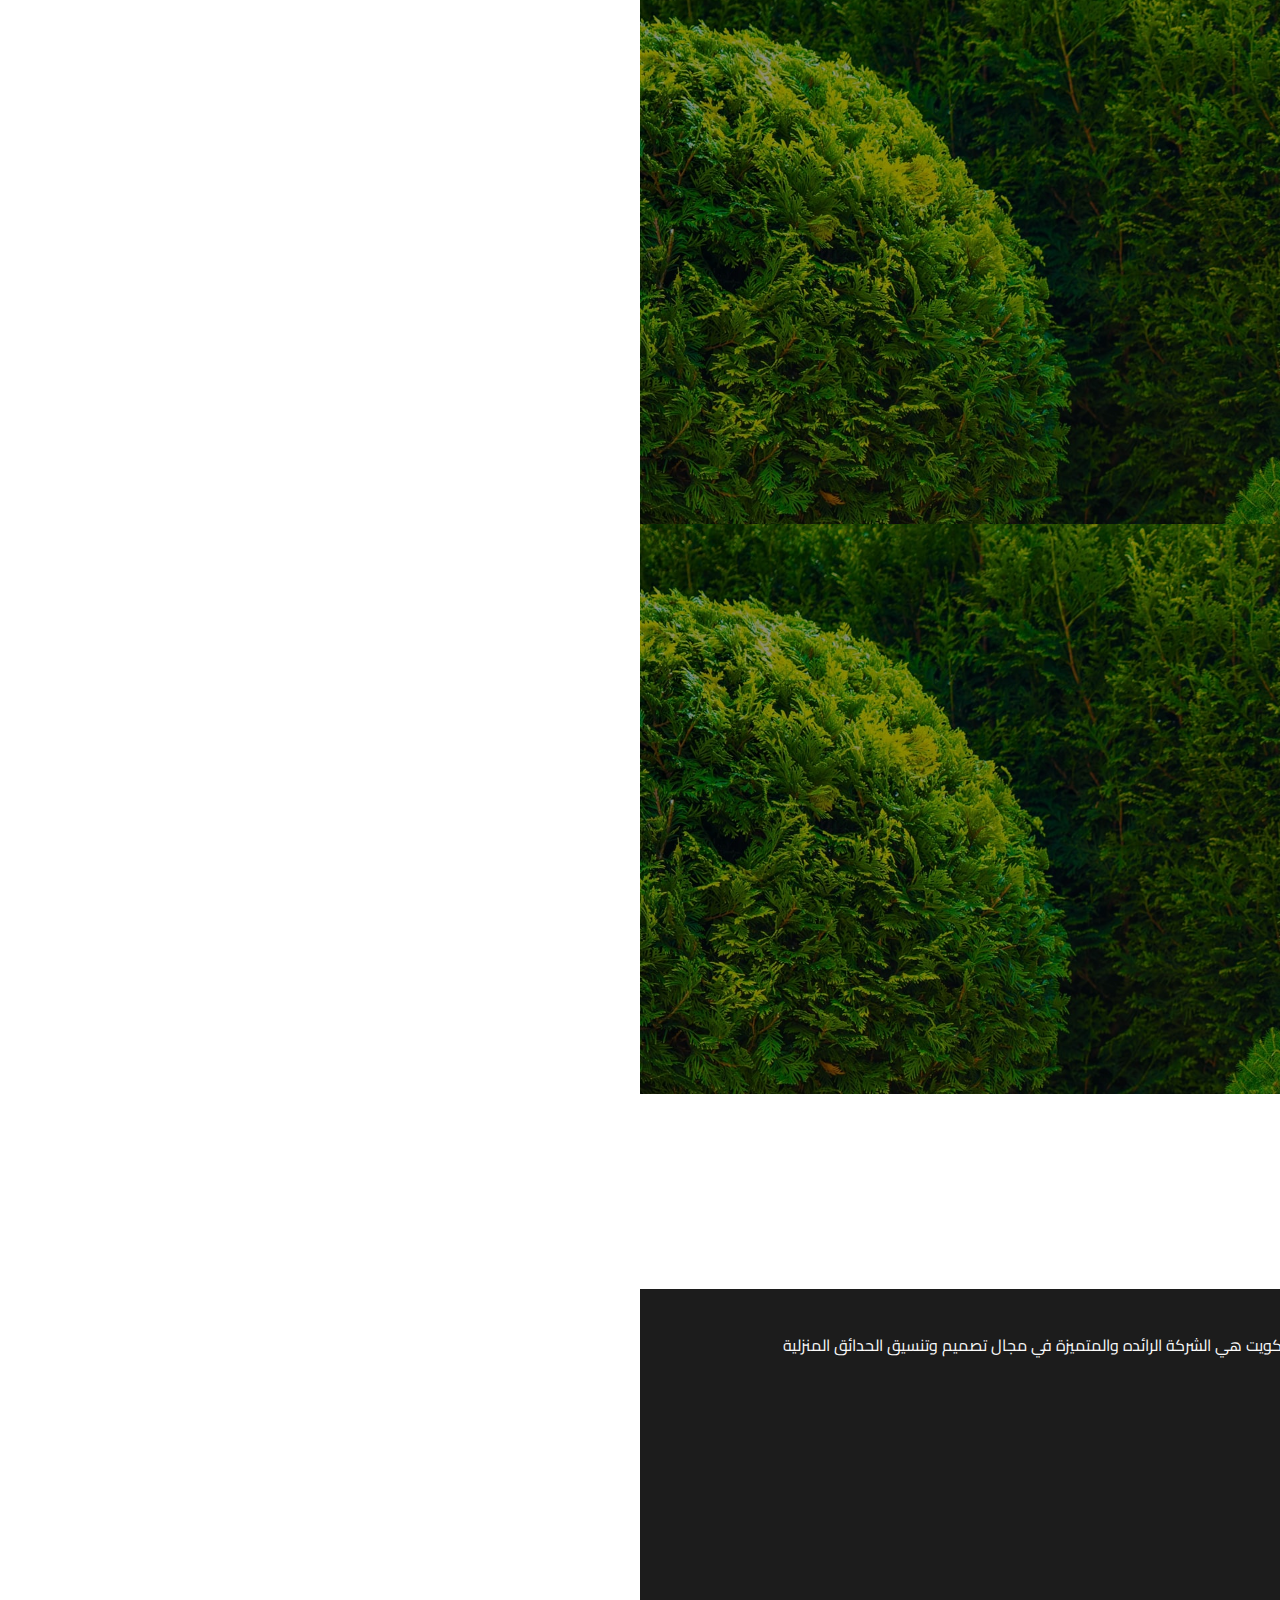
==== commit 775793e3: "fix carousel" ====
--- a/index.html
+++ b/index.html
@@ -37,7 +37,7 @@
                         <a class="nav-link" href="contact-us.html">اتصل بنا </a>
                     </li>
                     <li class="nav-item">
-                        <button  type="button" class="btn btn-color" href="https://wa.link/2di99o">تواصل معنا</button>
+                        <button  type="button" class="btn btn-color" onclick="window.location.href='https://wa.me/96594080140?text=';">تواصل معنا</button>
                     </li>
                 </ul>
             </div>
@@ -53,17 +53,7 @@
                     <p>شركة الشيخ لتنسيق حدائق الكويت
                         الجودة والريادة والسعي وراء التميز وابتكار تصاميم جديدة</p>
                         <a href="tel:+96594080140">+96594080140</a>
-                    <button type="button" class="btn" href="tel:+96594080140">تواصل معنا</button>
-                </div>
-            </div>
-            <div class="carousel-item">
-                <img src="img/2.jpg" class="d-block w-100" alt="...">
-                <div class="carousel-caption carousel-caption-css carousel-caption-css">
-                    <h2>تنسيق حدائق الكويت</h2>
-                    <p>شركة الشيخ لتنسيق حدائق الكويت
-                        الجودة والريادة والسعي وراء التميز وابتكار تصاميم جديدة</p>
-                    <a href="tel:+96594080140">+96594080140</a>
-                    <button type="button" class="btn" href="tel:+96594080140">تواصل معنا</button>
+                    <button type="button" class="btn" onclick="window.location.href='tel:96594080140';">تواصل معنا</button>
                 </div>
             </div>
             <div class="carousel-item">
@@ -73,7 +63,17 @@
                     <p>شركة الشيخ لتنسيق حدائق الكويت
                         الجودة والريادة والسعي وراء التميز وابتكار تصاميم جديدة</p>
                     <a href="tel:+96594080140">+96594080140</a>
-                    <button type="button" class="btn" href="tel:+96594080140">تواصل معنا</button>
+                    <button type="button" class="btn" onclick="window.location.href='tel:96594080140';">تواصل معنا</button>
+                </div>
+            </div>
+            <div class="carousel-item">
+                <img src="img/1.jpg" class="d-block w-100" alt="...">
+                <div class="carousel-caption carousel-caption-css carousel-caption-css">
+                    <h2>تنسيق حدائق الكويت</h2>
+                    <p>شركة الشيخ لتنسيق حدائق الكويت
+                        الجودة والريادة والسعي وراء التميز وابتكار تصاميم جديدة</p>
+                    <a href="tel:+96594080140">+96594080140</a>
+                    <button type="button" class="btn" onclick="window.location.href='tel:96594080140';">تواصل معنا</button>
                 </div>
             </div>
         </div>
--- a/css/style.css
+++ b/css/style.css
@@ -58,6 +58,19 @@
    align-items: center;
     color: #fafafa;
 
+}
+@media only screen and (max-width: 768px) {
+    .carousel-caption-css h2{
+        font-size: 15px;
+    }
+        .carousel-caption-css p {
+            font-size: 9px;
+        }
+                 .carousel-caption-css button {
+                     font-size: 9px;
+                     padding: 0px;
+                     margin-top: 3px;
+                 }
 }
 .carousel-caption-css button{
     background-color: #04AA6D;
